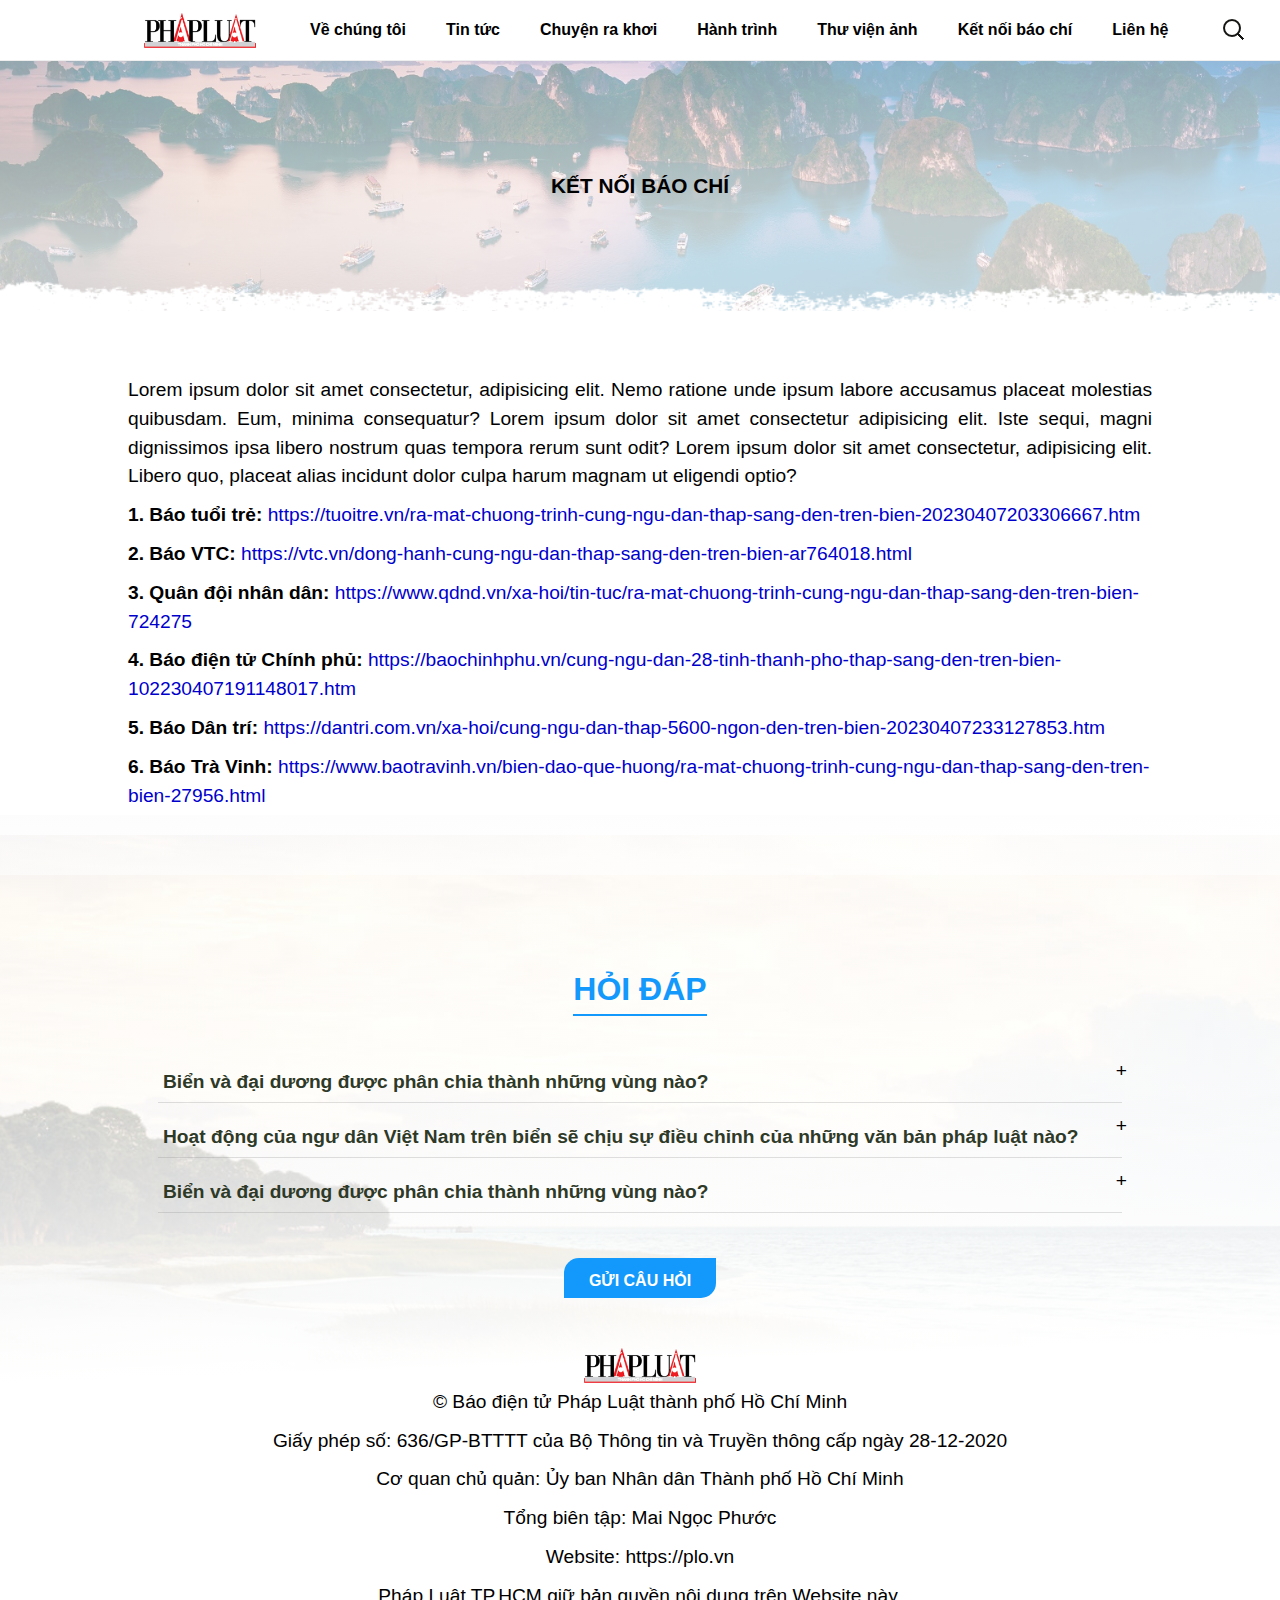
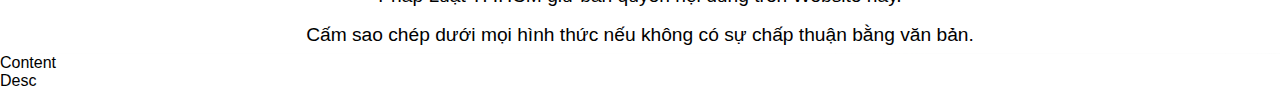
==== ket-noi-bao-chi.html @ 5002655d "add" ====
<!DOCTYPE html>
<html lang="en">
  <head>
    <meta charset="UTF-8" />
    <meta http-equiv="X-UA-Compatible" content="IE=edge" />
    <meta name="viewport" content="width=device-width, initial-scale=1.0" />
    <title>Document</title>
    <link rel="stylesheet" href="css/main.css" />
    <link rel="stylesheet" href="css/style.css" />
    <link rel="stylesheet" href="css/updatecn.css" />
    <link rel="stylesheet" href="css/update.css" />
  </head>
  <body>
    <header>
      <div class="nav">
        <!-- nav-pc -->
        <nav class="navigation nav-pc">
          <div class="wrap-logo">
            <a class="logo" href="index.html" title="Báo Pháp Luật TP. Hồ Chí Minh"> </a>
          </div>
          <ul class="menu">
            <li class="main">
              <a href="gioithieu.html">Về chúng tôi</a>
              <ul>
                <li><a href="gioithieu.html">Về chúng tôi</a></li>
                <li><a href="bantochuc.html">Ban tổ chức</a></li>
                <li><a href="donvidonghanh.html">Đơn vị đồng hành</a></li>
                <li><a href="quatangngudan.html">Quà tặng ngư dân</a></li>
              </ul>
            </li>
            <li class="main"><a href="chuyen-muc.html">Tin tức</a></li>
            <li class="main"><a href="chuyen-muc.html">Chuyện ra khơi</a></li>
            <li class="main"><a href="timeline.html">Hành trình</a></li>
            <li class="main"><a href="thuvienanh.html">Thư viện ảnh</a></li>
            <li class="main"><a href="ket-noi-bao-chi.html">Kết nối báo chí</a></li>
            <li class="main"><a href="lienhe.html">Liên hệ</a></li>
          </ul>
          <div class="buttons">
            <div class="icon search">
              <div class="search-wrapper">
                <form class="search-container">
                  <input class="search" id="search" type="search" name="q" placeholder="Search" />
                </form>
              </div>
            </div>
          </div>
        </nav>
        <div class="menu-mobile">
          <div class="top-header">
            <label for="nav-mobile-input" class="nav-btn">
              <svg xmlns="http://www.w3.org/2000/svg" viewBox="0 0 24 24">
                <g data-name="Layer 2">
                  <g data-name="menu">
                    <rect width="18" height="2" x="3" y="11" rx=".95" ry=".95" />
                    <rect width="18" height="2" x="3" y="16" rx=".95" ry=".95" />
                    <rect width="18" height="2" x="3" y="6" rx=".95" ry=".95" />
                  </g>
                </g>
              </svg>
            </label>
            <a class="logo" href="index.html" title="Báo Pháp Luật TP. Hồ Chí Minh"> </a>
            <div class="icon search">
              <div class="search-wrapper">
                <form class="search-container">
                  <input class="search" id="search" type="search" name="q" placeholder="Search" />
                </form>
              </div>
            </div>
          </div>
          <input type="checkbox" name="" class="nav-input" id="nav-mobile-input" />
          <label for="nav-mobile-input" class="nav-overlay"></label>
          <nav class="nav-mobile">
            <div class="top-logo">
              <a class="logo" href="index.html" title="Báo Pháp Luật TP. Hồ Chí Minh"> </a>
              <label for="nav-mobile-input" class="nav-btn nav-btn-close">
                <svg xmlns="http://www.w3.org/2000/svg" viewBox="0 0 50 50" width="50px" height="50px">
                  <path
                    d="M 7.71875 6.28125 L 6.28125 7.71875 L 23.5625 25 L 6.28125 42.28125 L 7.71875 43.71875 L 25 26.4375 L 42.28125 43.71875 L 43.71875 42.28125 L 26.4375 25 L 43.71875 7.71875 L 42.28125 6.28125 L 25 23.5625 Z"
                  />
                </svg>
              </label>
            </div>
            <div class="border-top"></div>
            <ul class="mobile-menu">
              <li class="mobile-main"><a href="index.html">Trang chủ</a></li>
              <li class="mobile-main">
                <a href="gioithieu.html">Về chúng tôi</a>
                <ul>
                  <li>
                    <a href="gioithieu.html">
                      <svg
                        fill="#000000"
                        version="1.1"
                        id="Capa_1"
                        xmlns="http://www.w3.org/2000/svg"
                        xmlns:xlink="http://www.w3.org/1999/xlink"
                        width="10px"
                        height="800px"
                        viewBox="0 0 44.952 44.952"
                        xml:space="preserve"
                      >
                        <g>
                          <path
                            d="M44.952,22.108c0-1.25-0.478-2.424-1.362-3.308L30.627,5.831c-0.977-0.977-2.561-0.977-3.536,0
  c-0.978,0.977-0.976,2.568,0,3.546l10.574,10.57H2.484C1.102,19.948,0,21.081,0,22.464c0,0.003,0,0.025,0,0.028
  c0,1.382,1.102,2.523,2.484,2.523h35.182L27.094,35.579c-0.978,0.978-0.978,2.564,0,3.541c0.977,0.979,2.561,0.978,3.538-0.001
  l12.958-12.97c0.885-0.882,1.362-2.059,1.362-3.309C44.952,22.717,44.952,22.231,44.952,22.108z"
                          />
                        </g>
                      </svg>
                      Thư ngỏ</a
                    >
                  </li>
                  <li>
                    <a href="bantochuc.html">
                      <svg
                        fill="#000000"
                        version="1.1"
                        id="Capa_1"
                        xmlns="http://www.w3.org/2000/svg"
                        xmlns:xlink="http://www.w3.org/1999/xlink"
                        width="10px"
                        height="800px"
                        viewBox="0 0 44.952 44.952"
                        xml:space="preserve"
                      >
                        <g>
                          <path
                            d="M44.952,22.108c0-1.25-0.478-2.424-1.362-3.308L30.627,5.831c-0.977-0.977-2.561-0.977-3.536,0
  c-0.978,0.977-0.976,2.568,0,3.546l10.574,10.57H2.484C1.102,19.948,0,21.081,0,22.464c0,0.003,0,0.025,0,0.028
  c0,1.382,1.102,2.523,2.484,2.523h35.182L27.094,35.579c-0.978,0.978-0.978,2.564,0,3.541c0.977,0.979,2.561,0.978,3.538-0.001
  l12.958-12.97c0.885-0.882,1.362-2.059,1.362-3.309C44.952,22.717,44.952,22.231,44.952,22.108z"
                          />
                        </g>
                      </svg>
                      Ban tổ chức</a
                    >
                  </li>
                  <li>
                    <a href="donvidonghanh.html">
                      <svg
                        fill="#000000"
                        version="1.1"
                        id="Capa_1"
                        xmlns="http://www.w3.org/2000/svg"
                        xmlns:xlink="http://www.w3.org/1999/xlink"
                        width="10px"
                        height="800px"
                        viewBox="0 0 44.952 44.952"
                        xml:space="preserve"
                      >
                        <g>
                          <path
                            d="M44.952,22.108c0-1.25-0.478-2.424-1.362-3.308L30.627,5.831c-0.977-0.977-2.561-0.977-3.536,0
  c-0.978,0.977-0.976,2.568,0,3.546l10.574,10.57H2.484C1.102,19.948,0,21.081,0,22.464c0,0.003,0,0.025,0,0.028
  c0,1.382,1.102,2.523,2.484,2.523h35.182L27.094,35.579c-0.978,0.978-0.978,2.564,0,3.541c0.977,0.979,2.561,0.978,3.538-0.001
  l12.958-12.97c0.885-0.882,1.362-2.059,1.362-3.309C44.952,22.717,44.952,22.231,44.952,22.108z"
                          />
                        </g>
                      </svg>
                      Đơn vị đồng hành</a
                    >
                  </li>
                </ul>
              </li>
              <li class="mobile-main"><a href="chuyen-muc.html">Tin tức</a></li>
              <li class="mobile-main"><a href="chuyen-muc.html">Chuyện ra khơi</a></li>
              <li class="mobile-main"><a href="timeline.html">Hành trình</a></li>
              <li class="mobile-main"><a href="thuvienanh.html">Thư viện ảnh</a></li>
              <li class="mobile-main"><a href="ket-noi-bao-chi.html">Kết nối báo chí</a></li>
              <li class="mobile-main"><a href="lienhe.html">Liên hệ</a></li>
            </ul>
          </nav>
        </div>
      </div>
    </header>
    <div class="wrap-introduce page-cate">
      <div class="box-tophead">
        <div class="title-cate">
          <h3>Kết nối báo chí</h3>
        </div>
      </div>
    </div>
    <div class="wrap-connectnew">
      <div class="container">
        <div class="box-connect">
          <div class="dest-text">
            <p>
              Lorem ipsum dolor sit amet consectetur, adipisicing elit. Nemo ratione unde ipsum labore accusamus placeat molestias
              quibusdam. Eum, minima consequatur? Lorem ipsum dolor sit amet consectetur adipisicing elit. Iste sequi, magni
              dignissimos ipsa libero nostrum quas tempora rerum sunt odit? Lorem ipsum dolor sit amet consectetur, adipisicing elit.
              Libero quo, placeat alias incidunt dolor culpa harum magnam ut eligendi optio?
            </p>
          </div>
          <div class="box-connectnew">
            <ul>
              <li>
                <p>
                  <strong>1. Báo tuổi trẻ:</strong>
                  <span>
                    <a
                      href="https://tuoitre.vn/ra-mat-chuong-trinh-cung-ngu-dan-thap-sang-den-tren-bien-20230407203306667.htm"
                      target="_blank"
                    >
                      https://tuoitre.vn/ra-mat-chuong-trinh-cung-ngu-dan-thap-sang-den-tren-bien-20230407203306667.htm
                    </a>
                  </span>
                </p>
              </li>
              <li>
                <p>
                  <strong>2. Báo VTC:</strong>
                  <span
                    ><a href="https://vtc.vn/dong-hanh-cung-ngu-dan-thap-sang-den-tren-bien-ar764018.html" target="_blank"
                      >https://vtc.vn/dong-hanh-cung-ngu-dan-thap-sang-den-tren-bien-ar764018.html</a
                    ></span
                  >
                </p>
              </li>
              <li>
                <p>
                  <strong>3. Quân đội nhân dân:</strong>
                  <span
                    ><a
                      href="https://www.qdnd.vn/xa-hoi/tin-tuc/ra-mat-chuong-trinh-cung-ngu-dan-thap-sang-den-tren-bien-724275"
                      target="_blank"
                      >https://www.qdnd.vn/xa-hoi/tin-tuc/ra-mat-chuong-trinh-cung-ngu-dan-thap-sang-den-tren-bien-724275</a
                    ></span
                  >
                </p>
              </li>
              <li>
                <p>
                  <strong>4. Báo điện tử Chính phủ:</strong>
                  <span>
                    <a href="https://baochinhphu.vn/cung-ngu-dan-28-tinh-thanh-pho-thap-sang-den-tren-bien-102230407191148017.htm"
                      >https://baochinhphu.vn/cung-ngu-dan-28-tinh-thanh-pho-thap-sang-den-tren-bien-102230407191148017.htm</a
                    >
                  </span>
                </p>
              </li>
              <li>
                <p>
                  <strong>5. Báo Dân trí:</strong>
                  <span>
                    <a href="https://dantri.com.vn/xa-hoi/cung-ngu-dan-thap-5600-ngon-den-tren-bien-20230407233127853.htm"
                      >https://dantri.com.vn/xa-hoi/cung-ngu-dan-thap-5600-ngon-den-tren-bien-20230407233127853.htm</a
                    >
                  </span>
                </p>
              </li>
              <li>
                <p>
                  <strong>6. Báo Trà Vinh:</strong>
                  <span
                    ><a
                      href="https://www.baotravinh.vn/bien-dao-que-huong/ra-mat-chuong-trinh-cung-ngu-dan-thap-sang-den-tren-bien-27956.html"
                      target="_blank"
                      >https://www.baotravinh.vn/bien-dao-que-huong/ra-mat-chuong-trinh-cung-ngu-dan-thap-sang-den-tren-bien-27956.html</a
                    ></span
                  >
                </p>
              </li>
              <li></li>
            </ul>
          </div>
        </div>
      </div>
    </div>
    <!-- Ques-->
    <div class="footer">
      <div class="wrap-ques">
        <div class="ques-content">
          <div class="accordion">
            <div class="title-cate">
              <h4><a href="#">Hỏi đáp</a></h4>
            </div>
            <div class="content-container">
              <div class="question">
                <p><strong>Biển và đại dương được phân chia thành những vùng nào?</strong></p>
              </div>
              <div class="answer">
                <p>
                  <i>
                    Theo Công ước của Liên Hợp Quốc về luật biển 1982, tính từ trong bờ biển ra bên ngoài, biển và đại dương được chia
                    thành ba khu vực có chế độ pháp lý khác nhau.
                  </i>
                </p>
                <p>
                  <i
                    >Nhằm góp phần thực hiện mục tiêu gỡ cảnh báo “Thẻ vàng” đối với thủy sản trong năm 2023 theo Quyết định 81 ngày
                    13-2 của Thủ tướng Chính phủ, báo Pháp Luật TP.HCM đã biên soạn và cho ra mắt cuốn sách “Những điều cần biết về
                    đánh bắt hải sản”.
                  </i>
                </p>
                <p>
                  <i
                    >Đây cũng là cuốn cẩm nang nằm trong khuôn khổ chương trình “Cùng ngư dân thắp sáng đèn trên biển” do báo Pháp Luật
                    TP.HCM tổ chức từ năm 2023, diễn ra tại nhiều tỉnh, thành phố có biển của Việt Nam. Cuốn cẩm nang này kỳ vọng sẽ
                    cung cấp cho quý bà con ngư dân cũng như quý bạn đọc những thông tin cơ bản, hữu ích liên quan trực tiếp đến hoạt
                    động đánh bắt thủy hải sản, những vấn đề ngư dân thường gặp trên biển và toàn bộ khuyến nghị để ngư dân có thể “bám
                    biển bình an”, với nhận thức ra khơi vừa vì sinh kế, phát triển kinh tế, vừa vì tình yêu với biển đảo quê hương.</i
                  >
                </p>
              </div>
            </div>
            <div class="content-container">
              <div class="question">
                <p><strong>Hoạt động của ngư dân Việt Nam trên biển sẽ chịu sự điều chỉnh của những văn bản pháp luật nào?</strong></p>
              </div>
              <div class="answer">
                <p>
                  <i
                    >Ngư dân khi hoạt động trên biển chịu sự điều chỉnh của luật quốc gia mà ngư dân mang quốc tịch; luật quốc tế nếu
                    hoạt động trên các vùng biển quốc tế và luật quốc gia sở tại nơi tàu thuyền của ngư dân đang hiện diện.</i
                  >
                </p>
                <p>
                  <i
                    >Cụ thể, nếu hoạt động trong các vùng biển thuộc chủ quyền (nội thuỷ và lãnh hải), quyền chủ quyền và quyền tài
                    phán của việt Nam (Vùng tiếp giáp lãnh hải, vùng đặc quyền kinh tế và thềm lục địa), thì ngư dân phải tuân thủ và
                    chịu sự điều chỉnh của pháp luật Việt Nam, đặc biệt là Luật Biên giới Quốc gia năm 2003; Luật Biển Việt Nam năm
                    2012; Luật Thuỷ sản năm 2017; ...</i
                  >
                </p>
                <p>
                  <i
                    >Nếu tàu thuyền của ngư dân Việt Nam hoạt động trên các vùng biển quốc tế thì phải tuân thủ và chịu sự điều chỉnh
                    của luật quốc tế, đặc biệt là Công ước của Liên Hợp Quốc về luật biển 1982 (sau đây gọi là Công ước 1982) được coi
                    là “Hiến pháp của cộng đồng quốc tế về biển”. Việt Nam đã phê chuẩn và trở thành thành viên của Công ước 1982 từ
                    ngày 23-6-1994.</i
                  >
                </p>
                <p>
                  <i
                    >Bên cạnh đó, khi hoạt động trên biển, ngư dân còn phải tuân thủ và chịu sự điều chỉnh của các điều ước ước quốc tế
                    mà Việt Nam đã ký kết với các quốc gia trong khu vực.</i
                  >
                </p>
                <p>
                  <i
                    >Đáng chú ý, khi hoạt động trên các vùng biển là nội thuỷ, lãnh hải, tiếp giáp lãnh hải và vùng đặc quyền kinh tế
                    của các quốc gia khác thì ngư dân Việt Nam phải tuyệt đối tuân thủ và chịu sự điều chỉnh của pháp luật của quốc gia
                    sở tại. Đặc biệt, ngư dân không được khai thác, đánh bắt thuỷ sản bất hợp pháp trên các vùng biển của quốc gia
                    khác.
                  </i>
                </p>
              </div>
            </div>
            <div class="content-container">
              <div class="question">
                <p>
                  <strong> Biển và đại dương được phân chia thành những vùng nào? </strong>
                </p>
              </div>
              <div class="answer">
                <p>
                  <i
                    >Theo Công ước 1982, tính từ trong bờ biển ra bên ngoài, biển và đại dương được chia thành ba khu vực có chế độ
                    pháp lý khác nhau.</i
                  >
                </p>

                <p>
                  <i
                    >Thứ nhất, các vùng biển thuộc chủ quyền quốc gia (là lãnh thổ trên biển của quốc gia) gồm nội thuỷ và lãnh hải.
                  </i>
                </p>
                <p>
                  <i
                    >Chủ quyền của quốc gia ven biển đối với nội thuỷ là hoàn toàn và tuyệt đối. Theo đó, ở nội thuỷ, quốc gia ven biển
                    có quyền tối cao trong việc chiếm hữu, sử dụng, quản lý, khai thác, bảo vệ tài nguyên thiên nhiên và định đoạt tất
                    cả các vấn đề pháp lý liên quan đến nội thuỷ của mình mà không có bất kỳ quốc gia nào, chủ thể nào có quyền chi
                    phối hoặc can thiệp. Mọi loại tàu thuyền của nước ngoài vào, ra và hoạt động trong nội thuỷ của quốc gia ven biển
                    phải xin phép trước (tàu thuyền nước ngoài muốn vào nội thuỷ của Việt Nam phải xin phép và khi hoạt động phải tuân
                    thủ tuyệt đối pháp luật của Việt Nam).</i
                  >
                </p>
                <p>
                  <i
                    >Trong khi đó, chủ quyền quốc qua ven biển đối với lãnh hải không tuyệt đối như nội thuỷ. Bởi vì, trong lãnh hải
                    của mình, quốc gia ven biển phải dành “quyền đi qua không gây hại” cho tàu thuyền của tất cả các quốc gia có biển
                    hay không có biển. Hay nói cách khác, tàu thuyền nước ngoài được quyền “đi qua không gây hại” trong lãnh hải của
                    quốc gia ven biển.
                  </i>
                </p>
                <p>
                  <i
                    >Thứ hai là các vùng biển thuộc quyền chủ quyền và quyền tài phán của quốc gia gồm: Vùng tiếp giáp lãnh hải, vùng
                    đặc quyền kinh tế và thềm lục địa.
                  </i>
                </p>
                <p>
                  <i
                    >Ở vùng tiếp giáp lãnh hải, quốc gia ven biển có quyền thi hành sự kiểm soát cần thiết, nhằm ngăn ngừa những vi
                    phạm đối với các luật và quy định hải quan, thuế quan, y tế hay nhập cư trong lãnh thổ hay trong lãnh hải của mình
                    và trừng trị những vi phạm đối với các luật và quy định nói trên xảy ra trên lãnh thổ hay trong lãnh hải của
                    mình.</i
                  >
                </p>
                <p>
                  <i
                    >Ở vùng đặc quyền kinh tế, quốc gia ven biển có các quyền thuộc chủ quyền về mặt kinh tế: Thăm dò khai thác, bảo
                    tồn và quản lý các tài nguyên thiên nhiên, sinh vật hoặc không sinh vật, của vùng nước bên trên đáy biển, của đáy
                    biển và lòng đất dưới đáy biển…. Đồng thời, quốc gia ven biển có quyền tài phán về việc lắp đặt và sử dụng các đảo
                    nhân tạo, các thiết bị và công trình; nghiên cứu khoa học về biển, bảo vệ và gìn giữ môi trường biển.</i
                  >
                </p>
                <p>
                  <i
                    >Ở thềm lục địa của mình, quốc gia ven biển có các quyền thuộc chủ quyền về mặt thăm dò và khai thác tài nguyên
                    thiên nhiên của mình. Các quyền này có tính chất đặc quyền, tức là nếu quốc gia ven biển không thăm dò, không khai
                    thác tài nguyên thiên nhiên của thềm lục địa thì cũng không ai có quyền tiến hành các hoạt động như vậy, nếu không
                    có sự thỏa thuận rõ ràng với quốc gia ven biển…</i
                  >
                </p>
                <p><i>Thứ ba là các vùng biển chung của cộng đồng quốc tế gồm: Biển quốc tế (biển cả) và đáy đại dương. </i></p>
                <p>
                  <i
                    >Tóm lại, tính từ bờ biển, nội thủy là vùng nước nằm trong đường cơ sở, quốc gia ven biển có chủ quyền hoàn toàn và
                    tuyệt đối. Lãnh hải là vùng biển nằm ngoài đường cơ sở, có chiều rộng không quá 12 hải lý, quốc gia ven biển có chủ
                    quyền hoàn toàn, nhưng không tuyệt đối (vì tàu thuyền nước khác có quyền qua lại không gây hại). Hết lãnh hải là
                    hết chủ quyền lãnh thổ của quốc gia trên biển. Bên ngoài lãnh hải, tiếp liền với lãnh hải là vùng tiếp giáp lãnh
                    hải, vùng đặc quyền kinh tế và thềm lục địa, đây là những vùng biển thuộc quyền chủ quyền và quyền tài phán của
                    quốc gia. Bên ngoài vùng đặc quyền kinh tế là vùng biển quốc tế và đáy đại dương. Ở vùng biển quốc tế và đáy đại
                    dương, các quốc gia có biển hay không có biển đều được hưởng các quyền tự do biển cả với điều kiện thực thi phù hợp
                    với quy định của Công ước 1982.
                  </i>
                </p>
                <p>(*) Nguồn: PGS.TS NGÔ HỮU PHƯỚC, Phó Trưởng khoa Luật Kinh tế, Trường ĐH Kinh tế - Luật, ĐH Quốc gia TP.HCM</p>
              </div>
            </div>
          </div>

          <div class="btn-submit">
            <a href="hoidap.html">Gửi câu hỏi</a>
          </div>
        </div>
      </div>
      <div class="wrap-footer">
        <div class="box-logo">
          <div class="logo"></div>
          <div class="copy-right">
            <p>© Báo điện tử Pháp Luật thành phố Hồ Chí Minh</p>
            <p>Giấy phép số: 636/GP-BTTTT của Bộ Thông tin và Truyền thông cấp ngày 28-12-2020</p>
            <p>Cơ quan chủ quản: Ủy ban Nhân dân Thành phố Hồ Chí Minh</p>
            <p>Tổng biên tập: Mai Ngọc Phước</p>
            <p>Website: https://plo.vn</p>
            <p>Pháp Luật TP.HCM giữ bản quyền nội dung trên Website này.</p>
            <p>Cấm sao chép dưới mọi hình thức nếu không có sự chấp thuận bằng văn bản.</p>
          </div>
        </div>
      </div>
    </div>
    <button onclick="topFunction()" id="backtop" title="Go to top">
      <svg width="800px" height="800px" viewBox="0 0 1024 1024" xmlns="http://www.w3.org/2000/svg">
        <path
          fill="#fff"
          d="M572.235 205.282v600.365a30.118 30.118 0 1 1-60.235 0V205.282L292.382 438.633a28.913 28.913 0 0 1-42.646 0 33.43 33.43 0 0 1 0-45.236l271.058-288.045a28.913 28.913 0 0 1 42.647 0L834.5 393.397a33.43 33.43 0 0 1 0 45.176 28.913 28.913 0 0 1-42.647 0l-219.618-233.23z"
        />
      </svg>
    </button>
    <div id="tooltip" role="tooltip">
      <div class="tooltip-content">Content</div>
      <div class="tooltip-desc">Desc</div>
      <div id="tooltip-arrow" data-popper-arrow></div>
    </div>
    <script>
      /*------backtotop-------------*/
      let mybutton = document.getElementById('backtop')

      window.onscroll = function () {
        scrollFunction()
      }

      function scrollFunction() {
        if (document.body.scrollTop > 500 || document.documentElement.scrollTop > 500) {
          mybutton.style.display = 'block'
        } else {
          mybutton.style.display = 'none'
        }
      }

      function topFunction() {
        document.body.scrollTop = 0
        document.documentElement.scrollTop = 0
      }
    </script>
    <script>
      const accordion = document.querySelectorAll('.content-container')

      for (i = 0; i < accordion.length; i++) {
        accordion[i].addEventListener('click', function () {
          this.classList.toggle('active')
        })
      }
    </script>
  </body>
</html>
---- css/main.css ----
@import url('https://fonts.googleapis.com/css2?family=Alexandria:wght@200;300;400;500;600;700&family=Arimo:ital,wght@0,700;1,600&family=Babylonica&family=Big+Shoulders+Inline+Text:wght@100;300;700;800;900&family=Bungee&family=Comfortaa:wght@700&family=Dancing+Script:wght@700&family=DynaPuff:wght@600;700&family=Exo+2:wght@500;600;700&family=Frank+Ruhl+Libre:wght@600;700;900&family=Gloria+Hallelujah&family=Gluten:wght@600;700;800&family=Goldman:wght@400;700&family=Great+Vibes&family=Gwendolyn:wght@700&family=IBM+Plex+Sans:ital,wght@0,500;0,600;1,500&family=Indie+Flower&family=Lavishly+Yours&family=Lobster&family=Montserrat:wght@500;600;700;900&family=Mulish:ital@1&family=Open+Sans:wght@500;600;700&family=Orbitron&family=Pacifico&family=Paytone+One&family=Poppins:wght@400;500;600;700;800;900&family=Roboto:wght@400;500;700&family=Telex&family=Tourney:wght@600;700;800&display=swap');

* {
  margin: 0;
  padding: 0;
  box-sizing: border-box;
  font-family: 'Roboto Condensed', sans-serif;

  /* font-family: 'Exo 2', sans-serif; */
}

:root {
  --blue: #1399fc;
  --bg-btn: #e74c3c;
}

/*-----------------------*/
body {
  font-family: 'Roboto', sans-serif;
}

h1 {
  font-size: 2rem;
  padding: 5px 0;
  line-height: 1.5;
}

h2 {
  font-size: 1.3rem;
  line-height: 1.5;
}

h3 {
  font-size: 1.3rem;
  padding: 5px 0;
  line-height: 1.5;
}

h4 {
  font-size: 2rem;
  padding: 5px 0;
  line-height: 1.5;
}

h5 {
  font-size: 1.3rem;
  padding: 5px 0;
  line-height: 1.5;
}

p {
  font-size: 1.2rem;
  padding: 5px 0;
  line-height: 1.5;
}

a {
  text-decoration: none;
  color: black;
  line-height: 1.5;
}

button {
  padding: 0;
  background-color: transparent;
  cursor: pointer;
  border: none;
  border-radius: 0;
  outline: 0;
}

.h-24 {
  height: 24px;
}

.box-topic .h-24 {
  height: 111px;
  fill: var(--blue);
}

.icon-svg {
  width: 50%;
  height: 24px;
  fill: var(--blue);
}

.wrap-organizing .h-24,
.wrap-companion .h-24,
.wrap-body .h-24 {
  height: 50px;
  fill: var(--blue);
}

.icon {
  cursor: pointer;
}

header {
  border-bottom: 1px solid #eee;
}

header .navigation {
  max-width: 1000px;
  margin: auto;
  display: flex;
  align-items: center;
  column-gap: 30px;
}

.navigation .wrap-logo .logo {
  width: 120px;
  height: 35px;
  display: block;
  background: url(../img/logo.png) center center/112px no-repeat;
  object-fit: cover;
}

.navigation .buttons {
  display: flex;
  column-gap: 10px;
  align-items: center;
}

.navigation .menu {
  margin-left: auto;
  display: flex;
  justify-content: center;
}

ul {
  padding-left: 0;
  list-style: none;
  margin: 0;
}

.navigation .menu .main > a {
  font-weight: 700;
  font-size: 1rem;
  line-height: 1.5;
  height: 40px;
  padding: 0 10px;
  display: flex;
  align-items: center;
  white-space: nowrap;
}

header nav ul > li {
  list-style: none;
  float: left;
  position: relative;
}

header nav ul > li:hover > a {
  color: #1d1d1d;
  box-shadow: rgba(12, 12, 12, 0.2) 0px 7px 29px 0px;
}

header nav ul ul {
  position: absolute;
  top: 100%;
  left: 0;
  width: 15em;
  color: #1d1d1d;
  background: rgba(249, 247, 247, 0.801);
  box-shadow: rgba(0, 150, 187, 0.533) 0px 7px 29px 0px;
  z-index: 999;
  display: none;
  border-radius: 2px;
}

header nav ul > li:hover ul {
  display: block;
}

header nav ul ul li {
  width: 100%;
  background: none !important;
}

header nav ul ul li a {
  background: none !important;
  border: none !important;
  font-size: 0.75em;
  color: #1d1d1d;
  background: none;
  padding: 1em 1.5em;
  display: block;
  text-decoration: none;
  font-weight: bold;
  text-transform: uppercase;
  transition: all 0.2s ease-in-out;
}

header nav ul ul li a:hover {
  background: #ffffffb5 !important;
}

/*----------search----------*/
.search-wrapper {
  max-width: 30px;
  margin-left: auto;
  margin-right: 100px;
  direction: rtl;
  /* this is important for the trick */
}

.search-container {
  position: relative;
  display: inline-block;
  /* This one is also important to allow the  element to overflow */
  height: 50px;
}

.search {
  padding: 0;
  width: 5px;
  height: 100%;
  transition-duration: 0.4s;
  direction: ltr;
  background-image: url(../img/search-icon.png);
  background-position: 5px center;
  background-repeat: no-repeat;
  background-size: 24px 24px;
  border: none;
  cursor: pointer;
  height: 40px;
  padding: 0 0 0 34px;
  position: relative;
}

.search:focus {
  width: 250px;
  color: #fff;
  padding: 0 10px 0 50px;
  background-color: #000000;
  border: 2px solid #c3c0ab;
  cursor: text;
  outline: 0;
  border-radius: 15px;
}

/*-------Mobile nav-----------*/
.nav-btn {
  width: 28px;
  height: 28px;
  color: #fff;
}

.nav-overlay {
  /* position: fixed; */
  top: 0;
  right: 0;
  bottom: 0;
  left: 0;
  background-color: rgba(0, 0, 0, 0.3);
  display: none;
  animation: fadeIn linear 0.3s;
}

.nav-mobile {
  position: fixed;
  top: 0;
  bottom: 0;
  width: 320px;
  max-width: 100%;
  background-color: #fff;
  z-index: 999;
  transform: translateX(-100%);
  transition: transform linear 0.2s;
  align-items: flex-start !important;
}

.mobile-menu {
  display: flex;
  flex-direction: column;
  align-items: flex-start;
  margin-top: 24px;
  padding: 0px 15px;
}

.mobile-main {
  text-decoration: none;
  color: #000000;
  display: block;
  padding: 8px 0px;
  font-size: 1.3rem;
}

.nav-btn-close {
  font-size: 1.2rem;
  color: #666;
  position: absolute;
  top: 0.4rem;
  right: 1rem;
}

.nav-btn-close svg {
  width: 28px;
  height: 28px;
}

.nav-input {
  display: none;
}

.nav-input:checked ~ .nav-overlay {
  display: block;
}

.nav-input:checked ~ .nav-mobile {
  transform: translateX(0);
}

@keyframes fadeIn {
  from {
    opacity: 0;
  }

  to {
    opacity: 1;
  }
}

.menu-mobile {
  display: none;
}

.menu-mobile .logo {
  width: 120px;
  height: 35px;
  display: block;
  background: url(../img/logo.png) center center/112px no-repeat;
  object-fit: cover;
}

.nav-mobile .top-logo {
  display: flex;
  flex-direction: column;
  justify-content: space-between;
  border-bottom: 1px solid #f2f2f2;
  padding: 5px 0px;
}

.menu-mobile .top-header {
  display: flex;
  justify-content: space-between;
  align-items: center;
  padding: 5px;
}

/* .nav-mobile ul ul {
  display: contents;
} */
.nav-mobile ul ul svg {
  width: 12px;
  height: 12px;
}

.nav-mobile ul ul li a {
  display: flex;
  align-items: center;
  column-gap: 10px;
  text-transform: capitalize;
  font-weight: normal;
}

/*--------backtop---------*/
#backtop {
  position: fixed;
  bottom: 20px;
  right: 30px;
  z-index: 99;
  display: none;
  border: none;
  outline: none;
  background-color: var(--blue);
  color: white;
  cursor: pointer;
  padding: 5px;
  border-radius: 4px;
}

#backtop:hover {
  background-color: #0096bb;
}

#backtop svg {
  width: 30px;
  height: 30px;
}

.mobile-toggle {
  height: 50px;
  width: 50px;
  cursor: pointer;
}

/*--------------border----------*/
.border-bottom {
  background: url(../img/boder-bottom.png);
  content: '';
  position: absolute;
  background-repeat: no-repeat;
  background-size: cover;
  height: 33px;
  width: 100%;
  z-index: 1;
  bottom: -42px;
}

.border-top {
  background: url(../img/boder-top.png);
  content: '';
  position: absolute;
  background-repeat: no-repeat;
  background-size: cover;
  height: 33px;
  width: 100%;
  z-index: 1;
}

.border-slider {
  background: url(../img/boder-bottom.png);
  content: '';
  position: absolute;
  background-repeat: no-repeat;
  background-size: cover;
  height: 60px;
  width: 100%;
  z-index: 1;
  margin-top: -60px;
}

.border-bottom-cate {
  background: url(../img/boder-bottom.png);
  content: '';
  position: absolute;
  background-repeat: no-repeat;
  background-size: cover;
  height: 33px;
  width: 100%;
  z-index: 1;
  top: 21%;
}

.border-bottom-page {
  background: url(../img/boder-bottom.png);
  content: '';
  position: absolute;
  background-repeat: no-repeat;
  background-size: cover;
  height: 33px;
  width: 100%;
  z-index: 1;
  top: 23%;
}

.border-bottom-detail {
  background: url(../img/boder-bottom.png);
  content: '';
  position: absolute;
  background-repeat: no-repeat;
  background-size: cover;
  height: 33px;
  width: 100%;
  z-index: 1;
  top: 23%;
}

/*-----main-------------*/
.page-home {
  display: flex;
  flex-direction: column;
  row-gap: 20px;
}

.panel-show {
  background-color: #0a1c3c;
  height: 100vh;
  width: 100%;
  color: #fff;
  overflow: hidden;
}

.panel-show::after {
  background: url(../img/boder-bottom.png);
  content: '';
  width: 100%;
  height: 40px;
  left: 0;
  position: relative;
  display: block;
  top: -38px;
}

.panel-show .wrap-bg {
  padding: 20px 0;
  height: 100%;
  display: flex;
  flex-wrap: wrap;
  position: relative;
}

.panel-show .wrap-bg .bg-video::after {
  content: '';
  width: 100%;
  height: 100vh;
  top: 0;
  position: absolute;
  background-color: #1399fc8c;
  opacity: 1;
}

.panel-show .wrap-bg .bg-video video {
  position: absolute;
  right: 0;
  top: 0;
  width: 100%;
  height: 100vh;
  object-fit: cover;
}

.panel-show .wrap-bg .bg-video video::after {
  content: '';
  width: 100%;
  height: 100vh;
  top: 0;
  position: absolute;
  background-color: rgba(10, 28, 60, 0.4);
  opacity: 0;
}

.panel-show .wrap-bg .text-content {
  max-width: 1020px;
  position: absolute;
  top: 30%;
  left: 50%;
  -webkit-transform: translate(-50%, -50%);
  transform: translate(-50%, -50%);
  width: 100%;
  padding: 20px;
  text-align: center;
  opacity: 1;
  display: flex;
  flex-direction: column;
  align-items: center;
  justify-content: center;
}

.panel-show .wrap-bg .text-content .title-cate {
  font-family: 'Pacifico', sans-serif;
  text-transform: inherit;
  font-size: 3rem;
  text-align: center;
  text-shadow: 0 -3px 0 rgba(5, 69, 179, 0.69), 0 6px 8px rgba(0, 0, 0, 0.4), 0 9px 10px rgba(0, 0, 0, 0.15),
    0 30px 10px rgba(0, 0, 0, 0.18), 0 15px 10px rgba(0, 0, 0, 0.21);
}

.panel-show .wrap-bg .text-content .content-title {
  position: relative;
  width: 100%;
  padding-top: 20px;
}

.panel-show .wrap-bg .text-content .content-title h1 {
  position: absolute;
  font-size: 5rem;
  font-family: 'Pacifico', sans-serif;
  text-transform: capitalize;
}

.panel-show .wrap-bg .text-content .content-title h1:nth-child(1) {
  color: transparent;
  -webkit-text-stroke: 2px white;
  text-shadow: 0 -3px 0 #1399fccf, 0 6px 8px rgba(0, 0, 0, 0.4), 0 9px 10px rgba(0, 0, 0, 0.15), 0 30px 10px rgba(0, 0, 0, 0.18),
    0 15px 10px rgba(0, 0, 0, 0.21);
}

.panel-show .wrap-bg .text-content .content-title h1:nth-child(2) {
  color: #1399fc8c;
  animation: animate 5s ease-in-out infinite;
}

@keyframes animate {
  0%,
  100% {
    clip-path: polygon(0% 45%, 15% 44%, 32% 50%, 54% 60%, 70% 61%, 84% 59%, 100% 52%, 100% 100%, 0% 100%);
  }

  50% {
    clip-path: polygon(0 60%, 16% 65%, 34% 66%, 51% 62%, 67% 50%, 84% 45%, 100% 40%, 100% 100%, 0% 100%);
  }
}

.panel-show .wrap-bg .text-content .title-text em {
  font-size: 16px;
  line-height: 1.5;
  text-align: center;
}

.panel-show .wrap-bg .text-content .icon-top {
  width: 200px;
  height: auto;
}

.panel-show .wrap-bg .text-content .icon-top img {
  width: 100%;
  border-radius: 50%;
  box-shadow: rgba(0, 0, 0, 0.15) 0px 15px 25px, rgba(0, 0, 0, 0.05) 0px 5px 10px;
}

.panel-show .wrap-bg .text-content .btn-center {
  cursor: pointer;
  border: 1px solid #00beb8;
  background-color: transparent;
  display: inline-block;
  object-fit: contain;
  padding: 12px 20px;
  line-height: 1;
  text-transform: uppercase;
  text-align: center;
}

.panel-show .wrap-bg .text-content .btn-center a {
  color: #00beb8;
}

.panel-show .wrap-bg .text-content .btn-center:hover {
  background: var(--blue);
}

.panel-show .wrap-bg .text-content .btn-center:hover a {
  color: #ffff;
}

/*-------------------*/
.page-home .box-topic {
  display: flex;
  flex-direction: column;
  justify-content: center;

  margin: 0 auto;
  padding: 50px 0px;
  row-gap: 50px;
}

.page-home .box-topic .title-cate {
  position: relative;
  width: 100%;
  /* border-top: 2px solid var(--blue); */
}

.page-home .box-topic .title-cate h4 {
  font-weight: 700;
  max-width: 90%;
  position: absolute;
  top: -40px;
  left: 50%;
  transform: translate(-50%, 0px);
  text-align: center;
  white-space: nowrap;
  text-transform: uppercase;
  margin: 0px auto;
  padding: 0px 50px;
  background: rgb(255, 255, 255);
}

.title-cate h4 a {
  /* --c: var(--blue);
  --s: 0.1em; */
  /* background: conic-gradient(from 135deg at top, var(--c) 90deg, #0000 0) left 0 bottom var(--s) / calc(2 * var(--s)) var(--s) repeat-x,
    conic-gradient(from -45deg at bottom, var(--c) 90deg, #0000 0) left var(--s) bottom 0 / calc(2 * var(--s)) var(--s) repeat-x; */
  border-bottom: 2px solid var(--blue);
  padding-bottom: calc(2.1 * 0.1em);
  color: var(--blue);
}

.page-home .box-intro {
  display: flex;
  align-items: center;
  justify-content: space-between;
  row-gap: 20px;
  column-gap: 60px;
}

.page-home .box-intro .box-let,
.page-home .box-intro .box-btc,
.page-home .box-intro .box-compani {
  display: flex;
  align-items: center;
  justify-content: center;
  column-gap: 10px;
}

/* .page-home .box-intro svg {
  fill: #0096bb;
}
.page-home .box-intro a {
  color: #0096bb;
} */
.page-home .box-intro h4 {
  text-align: center;
}

.page-home .box-intro .icon {
  /* border: 2px solid var(--blue); */
  width: 300px;
  height: 180px;
  border-radius: 10px 40px 10px;
  text-align: center;
  line-height: 100px;
  vertical-align: middle;
  /* padding: 35px; */
  box-shadow: rgba(0, 0, 124, 0.05) 0px 1px 0px, rgba(12, 12, 181, 0.1) 0px 0px 8px;
}

/* .page-home .box-intro .icon:hover {
  background: var(--blue);
} */
.page-home .box-intro .icon:hover svg {
  fill: #fff;
}

.page-home .box-intro .title a {
  text-transform: uppercase;
}

.page-home .box-intro .icon img:hover {
  -webkit-transform: scale(1.1);
  -ms-transform: scale(1.1);
  transform: scale(1.1);
  transition: 1s ease;
  box-shadow: rgba(12, 12, 181, 0.1) 0px 0px 0px 2px, rgba(12, 12, 181, 0.1) 0px 4px 6px -1px,
    rgba(255, 255, 255, 0.08) 0px 1px 0px inset;
}

.page-home .box-intro img {
  width: 100%;
  height: 100%;
  object-fit: cover;
  background-repeat: no-repeat;
  background-position: center center;
  border-radius: 10px 40px 10px;
}

.page-home .box-intro .box-letter,
.page-home .box-intro .box-member,
.page-home .box-intro .box-companion {
  display: flex;
  flex-direction: column;
  align-items: center;
  justify-content: center;
  row-gap: 20px;
}

/*--------------*/
.wrap-slider {
  width: 100%;
  margin: auto;
}

.wrap-slider .title-cate {
  text-align: center;
  text-transform: uppercase;
  font-size: 2rem;
  padding: 20px 0px;
}

.wrap-slider .thumb {
  flex: 1;
}

.wrap-slider .text-des {
  flex: 1;
  display: flex;
  flex-direction: column;
  align-items: center;
  justify-content: space-between;
  row-gap: 20px;
  padding: 0px 20px;
}

.wrap-slider .thumb img {
  width: 100%;
  height: 80vh;
  object-fit: cover;
}

.wrap-slider .text-des span {
  background-color: rgba(255, 255, 255, 0.75);
  color: #3f3f3f;
  border-radius: 10px;
  font-size: 1.2rem;
  line-height: 1.5;
  font-weight: 600;
  margin: 0.75rem 0;
  padding: 3px 15px;
  text-align: center;
  text-transform: none;
}

.wrap-slider .text-des h3 {
  font-size: 3rem;
  color: #000000;
}

.wrap-slider .text-des .sapo {
  font-size: 1.3rem;
  color: #030303;
  padding: 10px 0px;
}

.wrap-slider .text-des .btn-more {
  background-color: var(--bg-btn);
  -webkit-border-radius: 10px;
  border-radius: 10px;
  border: none;
  color: #ffffff;
  cursor: pointer;
  display: inline-block;
  font-family: Arial;
  font-size: 20px;
  padding: 15px 12px;
  text-align: center;
  text-decoration: none;
  -webkit-animation: glowing 1500ms infinite;
  -moz-animation: glowing 1500ms infinite;
  -o-animation: glowing 1500ms infinite;
  animation: glowing 1500ms infinite;
}

.wrap-slider .text-des .btn-more a {
  color: #fff;
  font-weight: 700;
}

@keyframes glowing {
  0% {
    background-color: var(--bg-btn);
    box-shadow: 0 0 3px var(--bg-btn);
  }

  50% {
    background-color: var(--bg-btn);
    box-shadow: 0 0 40px var(--bg-btn);
  }

  100% {
    background-color: var(--bg-btn);
    box-shadow: 0 0 3px var(--bg-btn);
  }
}

.wrap-slider .text-des .btn-more:hover {
  border-radius: 15px 0 15px 0;
  background: #efbb1b;
}

.wrap-slider .text-des .btn-more:hover a {
  color: #fff;
}

.wrap-slider .custom-arrows {
  /* position: absolute; */
  left: 10%;
  top: 50%;
}

.wrap-slider .custom-arrows .arrow.prev,
.wrap-slider .custom-arrows .arrow.next {
  background: rgba(255, 255, 255, 0.7);
  border-radius: 50%;
  height: 80px;
  width: 80px;
  top: 50%;
  position: absolute;
}

.wrap-slider svg {
  fill: #ff0000 !important;
}

.splide__arrow svg {
  width: 2rem !important;
  height: 2rem !important;
}

.splide__arrow--next,
.splide__arrow--prev {
  background: rgba(255, 255, 255, 0.7) !important;
  border-radius: 50% !important;
  height: 80px !important;
  width: 80px !important;
  top: 50% !important;
  position: absolute;
}

/*-------------*/
.btn-down .arrows {
  width: 60px;
  height: 72px;
  position: absolute;
  left: 50%;
  margin-left: -30px;
  bottom: 70px;
}

.btn-down .arrows path {
  stroke: #feffff;
  fill: transparent;
  stroke-width: 4px;
  animation: arrow 2s infinite;
  -webkit-animation: arrow 2s infinite;
}

@keyframes arrow {
  0% {
    opacity: 0;
  }

  40% {
    opacity: 1;
  }

  80% {
    opacity: 0;
  }

  100% {
    opacity: 0;
  }
}

@-webkit-keyframes arrow

/*Safari and Chrome*/ {
  0% {
    opacity: 0;
  }

  40% {
    opacity: 1;
  }

  80% {
    opacity: 0;
  }

  100% {
    opacity: 0;
  }
}

.arrows path.a1 {
  animation-delay: -1s;
  -webkit-animation-delay: -1s;
  /* Safari 和 Chrome */
}

.arrows path.a2 {
  animation-delay: -0.5s;
  -webkit-animation-delay: -0.5s;
  /* Safari 和 Chrome */
}

.arrows path.a3 {
  animation-delay: 0s;
  -webkit-animation-delay: 0s;
  /* Safari 和 Chrome */
}

/* 
.wrap-slider .custom-arrows {
  position: absolute;
  left: 40%;
  top: 50%;
}

.wrap-slider .custom-arrows .arrows {
  -ms-flex-align: center;
  align-items: center;
  background: #fff;
  border-radius: 50%;

  display: flex;
  justify-content: space-between;
  align-items: center;
  height: 110px;
  position: relative;
  padding: 15px;
  width: 110px;
}

.wrap-slider .custom-arrows .arrows:before {
  content: '';
  display: block;
  position: absolute;
  top: 15px;
  left: 50%;
  background: url(../img/Ellipse.svg) top center no-repeat;
  background-size: contain;
  height: 86px;
  top: 12.5px;
  width: 86px;
  transform: translate(-50%);
} */
.wrap-slider .slideshow-container {
  position: relative;
  background: #00497917;
}

.wrap-slider .mySlides {
  display: flex;
}

.wrap-slider .home-slider {
  display: flex;
  align-items: center;
  justify-content: space-between;
  column-gap: 20px;
}

.wrap-slider .prev,
.wrap-slider .next {
  cursor: pointer;
  position: absolute;
  top: 60%;
  width: auto;
  padding: 0 16px 0px 0px;
  margin-top: -22px;
  color: white;
  font-weight: bold;
  font-size: 18px;
  transition: 0.6s ease;
}

.wrap-slider .next {
  right: 0;
}

.wrap-slider .active {
  background-color: #717171;
}

/* Fading animation */
.wrap-slider .fade {
  animation-name: fade;
  animation-duration: 1.5s;
}

@keyframes fade {
  from {
    opacity: 0.4;
  }

  to {
    opacity: 1;
  }
}

/*-----wrap map-----*/
.wrap-mapvietnam {
  width: 90%;
  margin: auto;
  padding: 20px 0px;
}

.wrap-mapvietnam .body-map {
  display: flex;
  align-items: center;
  /* background: rgb(217, 221, 221); */
  padding: 20px;
  box-shadow: rgba(0, 0, 0, 0.1) 0px 4px 12px;
}

.wrap-mapvietnam .body-map .map-vn {
  position: relative;
  flex: 1;
  box-shadow: rgba(3, 101, 214, 0.073) 0px 0px 0px 1px;
}

.wrap-mapvietnam .body-map .map-vn svg {
  width: 100%;
  height: 100vh;
}

.wrap-mapvietnam .body-map .map-vn .start {
  position: absolute;
  top: 20%;
  left: 39%;
}

.wrap-mapvietnam .body-map .map-vn .start svg {
  width: 15px;
  height: 15px;
}

.wrap-mapvietnam .body-map .map-vn img {
  width: 100%;
}

.wrap-mapvietnam .body-map .map-text {
  display: flex;
  flex: 1;
  flex-direction: column;
  align-items: center;
  gap: 200px;
}

.wrap-mapvietnam .body-map .text-map {
  flex: 1;
  padding: 20px;
}

.wrap-mapvietnam .body-map .map-text .note-text {
  display: flex;
}

.wrap-mapvietnam .body-map .map-text .note-text div {
  width: 120px;
  height: 15px;
  float: left;
  margin-left: 1px;
  position: relative;
}

.wrap-mapvietnam .body-map .map-text .note-text div span {
  position: absolute;
  bottom: -20px;
  font-size: 12px;
  left: 0;
  right: 0;
  text-align: center;
}

.wrap-mapvietnam .body-map .btn-more {
  background-color: var(--bg-btn);
  -webkit-border-radius: 10px;
  border-radius: 10px;
  border: none;
  color: #ffffff;
  cursor: pointer;
  display: inline-block;
  font-family: Arial;
  font-size: 20px;
  padding: 15px 12px;
  text-align: center;
  text-decoration: none;
  -webkit-animation: glowing 1500ms infinite;
  -moz-animation: glowing 1500ms infinite;
  -o-animation: glowing 1500ms infinite;
  animation: glowing 1500ms infinite;
}

.wrap-mapvietnam .body-map .text-map h3 {
  font-size: 1.5rem;
  text-transform: uppercase;
  color: var(--blue);
}

.wrap-mapvietnam .body-map .btn-more a {
  color: #fff;
  font-weight: 700;
}

.wrap-mapvietnam .body-map .text-map .sapo {
  font-size: 1.3rem;
  color: var(--blue);
}

.number-address {
  display: flex;
  flex-direction: column;
  row-gap: 50px;
}

.number-address .add-item {
  display: flex;
  align-items: center;
  column-gap: 50px;
}

.number-address .add-item .number a {
  font-size: 4rem;
  color: var(--bg-btn);
  font-weight: 700;
}

.number-address .add-item .text-number a {
  font-size: 1.3rem;
  color: var(--blue);
  font-weight: 700;
}

/*-----------*/
.wrap-map {
  width: 100%;
  padding: 20px 0px;
}

.title-cate {
  font-size: 2rem;
  text-align: center;
  text-transform: uppercase;
  padding: 20px 0px;
  font-family: 'Gluten', cursive;
  font-weight: 600;
}

.title-cate h4 {
  padding: 30px 0px;
}

.show-map {
  background: url(../img/bg-mapvn.png) top left no-repeat;
  background-size: cover;
  padding: 50px 0;
  border-radius: 10px;
}

.home-map {
  width: 100%;
  max-width: 1400px;
  margin: auto;
  display: flex;
  align-items: center;
  justify-content: space-between;
}

.wrap-map .show-map .home-map .map-vietnam {
  position: relative;
  text-align: center;
  flex: 1.2;
  order: 2;
  width: 100%;
}

.wrap-map .home-map .map-vietnam svg {
  width: 100%;
  fill: #ffffff72;
  stroke: var(--blue);
  height: calc(100% -200px);
}

.wrap-map .show-map .home-map .map-vietnam svg path:hover {
  fill: #efbb1b;
  cursor: pointer;
}

.wrap-map .show-map .home-map .box-content {
  order: 1;
  flex: 1;
  width: 100%;
}

.wrap-map .show-map .home-map .box-content p {
  color: #fff;
  font-size: 1.5rem;
  line-height: 1.5;
  text-align: justify;
  padding: 20px;
  border-radius: 10px;
}

.wrap-map .show-map .home-map .address-vn {
  order: 3;
  flex: 1.5;
}

.wrap-map .show-map .home-map .address-vn img {
  width: 100%;
}

.wrap-map .show-map .home-map .box-maptext {
  position: absolute;
  top: 50%;
  left: 50%;
  -webkit-transform: translate(-50%, -50%);
  transform: translate(-50%, -50%);
  width: 100%;
  padding: 20px;
  opacity: 1;
  align-items: center;
  justify-content: center;
  row-gap: 20px;
}

/*-------wrap-oranga-------*/
.menu-head .navigation {
  border-bottom: 1px solid #696a6c7d;
  width: 100%;
  max-width: 100%;
  padding: 10px 0px;
}

.menu-head .navigation .nav-body {
  margin: auto;
  display: flex;
  align-items: center;
  column-gap: 200px;
}

.page-home .wrap-top .header-title .box-head .title-cate {
  font-family: 'Comfortaa', cursive;
  color: #202020;
  font-size: 1.3rem;
}

.page-home .wrap-top .header-title .box-head .title h1 {
  font-weight: 200;
  margin-bottom: 19px;
  text-align: center;
  font-size: 3rem;
  line-height: 1.5;
  color: #202020;
}

.page-home .wrap-top .header-title .box-head .sapo {
  font-size: 1.3rem;
  line-height: 1.5;
}

.wrap-top .thumb img::after {
  content: '';
  width: 100%;
  height: 100vh;
  top: 0;
  position: absolute;
  background-color: rgb(6 28 66 / 69%);
  opacity: 1;
}

.wrap-top .box-head .btn-center {
  padding: 50px 0px;
}

.wrap-top .btn-center a {
  cursor: pointer;
  border: 1px solid #0096bb;
  color: #0096bb;
  background-color: transparent;
  display: inline-block;
  object-fit: contain;
  padding: 12px 20px;
  line-height: 1;
  text-transform: uppercase;
  text-align: center;
}

.wrap-top .box-intro {
  width: 100%;
  max-width: 700px;
  padding: 20px;
  border: 1px solid #202121a5;
  border-radius: 50px;
}

.wrap-oranga {
  width: 100%;
  max-width: 1400px;
  margin: auto;
}

.wrap-oranga .box-list {
  display: flex;
  flex-wrap: wrap;
  align-items: center;
  justify-content: center;
  column-gap: 20px;
  row-gap: 150px;
}

.wrap-oranga .box-list .card {
  width: 23%;
  height: 400px;
  border-radius: 10px;
  display: flex;
  flex-direction: column;
  align-items: center;
  justify-content: center;
  row-gap: 20px;
  padding: 20px 12px;
  box-shadow: rgba(100, 100, 111, 0.2) 0px 7px 29px 0px;
}

.wrap-oranga .box-list .card .thumb {
  width: 200px;
  height: 200px;
  position: relative;
  overflow: hidden;
  border-radius: 5px;
  display: flex;
  align-items: center;
  justify-content: center;
}

.wrap-oranga .box-list .card img {
  width: 100%;
  height: 100%;
  object-fit: cover;
}

.wrap-oranga .box-list .card .card-text {
  text-align: center;
  min-height: 160px;
}

.wrap-oranga .box-list .card .card-text .des {
  color: #888888;
}

/*------------List New------------*/
.wrap-listnews {
  width: 90%;
  margin: auto;
}

.wrap-listnews .title-cate {
  text-align: center;
  text-transform: uppercase;
  font-size: 2rem;
  padding: 30px 0px;
}

.wrap-listnews .box-list {
  display: flex;
  justify-content: space-between;
  column-gap: 40px;
  padding: 0px 20px;
}

.wrap-listnews .box-list .story {
  width: 100%;
  display: flex;
  flex-direction: column;
}

.wrap-listnews .box-list .story .thumb img {
  width: 100%;
  object-fit: cover;
  border-radius: 10px 40px 10px;
}

.wrap-listnews .box-list .story .title {
  text-align: center;
}

.wrap-listnews .box-list .story .title .btn-more a {
  display: flex;
  align-items: flex-end;
  justify-content: left;
  color: var(--blue);
  cursor: pointer;
}

.wrap-listnews .box-list .story .title .btn-more svg {
  padding: 10px 0px 0px;
}

.wrap-listnews .box-list .story .title .btn-more a strong {
  padding-right: 10px;
  font-style: italic;
}

.wrap-listnews .story .cate-box {
  color: red;
}

.wrap-listnews .story .title .cate-box a {
  color: var(--bg-btn);
  text-transform: uppercase;
  font-weight: 700;
}

.wrap-listnews .story .thumb {
  position: relative;
}

.wrap-listnews .story .thumb .thumb-img {
  position: relative;
}

.wrap-listnews .story .thumb .duration_video {
  position: absolute;
  left: 10px;
  bottom: 10px;
  /* left: 10px;
  bottom: 10px; */
}

.wrap-listnews .story svg {
  width: 56px;
  height: 56px;
  cursor: pointer;
}

/*-------Wrap Donors-------*/
.wrap-donors {
  width: 70%;
  margin: auto;
}
.wrap-donors .title-cate {
  text-align: center;
  text-transform: uppercase;
  padding: 30px 0px;
}

.wrap-donors .box-donors {
  display: flex;
  flex-wrap: wrap;
  justify-content: space-between;
  padding: 0 20px 20px;
  justify-content: center;
  row-gap: 20px;
  column-gap: 30px;
}

/*-------------*/
.wrap-ques {
  padding: 50px 0px;
}

.wrap-ques .ques-content {
  display: flex;
  flex-direction: column;
  align-items: center;
  justify-content: center;
}

.wrap-ques .ques-content h1 {
  font-size: 1.5rem;
  text-align: center;
  text-transform: uppercase;
}

.wrap-ques .ques-content p {
  line-height: 1.5;
  color: #2e3928;
}

.wrap-ques .ques-content .btn-submit {
  border-radius: 15px 0 15px 0;
  background: var(--blue);
  border: none;
  color: #fff;
  cursor: pointer;
  display: inline-block;
  font-weight: 700;
  line-height: 1;
  max-height: 40px;
  outline: none;
  padding: 11px 25px;
  text-align: center;
  text-decoration: none;
  text-transform: uppercase;
}

.wrap-ques .ques-content .btn-submit a {
  color: #fff;
}

/*--------footer--------*/
.footer {
  background-image: linear-gradient(178deg, rgba(253, 253, 253, 0.5) -2.55%, rgb(255, 255, 255) 63.5%), url(../img/bg-footer.jpg);
  background-position: left 25% center;
  background-repeat: no-repeat;
  background-size: cover;
}

.footer .wrap-footer .wrap-ques {
  position: relative;
}

.footer .wrap-ques::before {
  height: 60px;
  width: 100%;
  content: '';
  background: linear-gradient(178deg, rgb(251 250 250 / 54%) -2.55%, rgb(255 255 255 / 59%) 63.5%);
  position: absolute;
  position: absolute;
  margin-top: -70px;
}

.footer .wrap-footer .box-logo {
  display: flex;
  flex-direction: column;
  align-items: center;
}

.footer .wrap-footer .box-logo .logo {
  width: 120px;
  height: 35px;
  display: block;
  background: url(../img/logo.png) center center/112px no-repeat;
  object-fit: cover;
}

.footer .wrap-footer .box-logo .copy-right {
  text-align: center;
}

/*--------------------------*/
@media only screen and (max-width: 1400px) {
}

@media only screen and (max-width: 1200px) {
  .container {
    width: calc(100% - 60px);
    margin: auto;
  }

  .wrap-introduce::before {
    top: 30% !important;
  }

  .wrap-introduce.page-cate::before {
    top: 30% !important;
  }

  .page-home .box-intro .icon {
    width: 250px;
  }

  .page-home .box-topic {
    margin: auto;
  }

  .wrap-listnews .box-list .story {
    display: flex;
    justify-content: space-between;
    column-gap: 20px;
  }

  .wrap-listnews .box-list .story .thumb {
    flex: 1;
  }

  .wrap-listnews .box-list .story .title {
    flex: 1.5;
  }

  .wrap-mapvietnam .body-map {
    display: flex;
    flex-direction: column;
  }

  .border-bottom-cate {
    top: 26%;
  }

  .wrap-top .header-title .box-head {
    max-width: 1000px;
  }

  .box-focus .focus-content {
    flex-direction: column;
  }

  .box-focus .focus-content .thumb {
    order: 2;
  }

  .box-focus .focus-content .title-focus {
    order: 1;
    text-align: center;
  }

  .menu-head .navigation .nav-body {
    column-gap: 100px;
  }

  .box-focus .focus-content {
    max-width: 900px;
    margin: auto;
  }
}

@media only screen and (max-width: 1024px) {
  .wrap-listnews {
    max-width: 900px;
    margin: auto;
  }
}

@media only screen and (max-width: 992px) {
  .page-home .box-intro .icon {
    width: 230px;
  }

  .wrap-slider {
    height: auto;
  }

  .container {
    width: calc(100% - 60px);
    margin: auto;
  }

  .wrap-listnews .box-list {
    flex-direction: column;
    row-gap: 20px;
  }

  .wrap-introduce::before {
    top: 29% !important;
  }

  .wrap-introduce.page-cate::before {
    top: 29% !important;
  }

  .border-bottom-cate {
    top: 26%;
  }
}

@media only screen and (max-width: 768px) {
  .navigation .menu {
    display: none;
  }

  .menu-mobile {
    display: block;
  }

  .nav-btn {
    display: block;
  }

  .nav-pc {
    display: none !important;
  }

  .menu-mobile {
    display: block !important;
  }

  header .navigation {
    justify-content: space-between;
  }

  .container {
    width: calc(100% - 100px);
    margin: auto;
  }

  .wrap-body .notebox {
    width: 50% !important;
  }

  .wrap-organizing .box-head {
    display: flex;
    flex-direction: column;
    align-items: center;
    justify-content: center;
  }

  .wrap-organizing .box-list .card {
    width: 47% !important;
  }

  .wrap-introduce::before {
    top: 29% !important;
  }

  .wrap-introduce.page-cate::before {
    top: 30% !important;
  }

  .wrap-pagecate .list-articles .post-list .story {
    width: 47% !important;
  }

  .home-map {
    display: flex;
    flex-direction: column;
  }

  .page-home .box-topic {
    max-width: 700px;
    margin: auto;
  }

  .page-home .box-intro .icon {
    width: 190px;
  }

  .wrap-donors .title-cate {
    font-size: 1.3rem;
  }

  .wrap-listnews {
    max-width: 700px;
    margin: auto;
  }

  .wrap-slider .home-slider {
    display: flex;
    flex-direction: column;
  }

  .wrap-slider .thumb img {
    height: auto;
  }

  .wrap-slider .text-des {
    padding: 30px 20px;
  }

  .wrap-slider .thumb img {
    border-radius: 0px;
  }

  .number-address {
    column-gap: 50px;
  }

  .number-address .add-item .number {
    font-size: 4rem;
  }

  .number-address .add-item .text-number {
    font-size: 1.3rem;
  }

  .border-bottom-cate {
    top: 214px;
  }

  .box-focus .focus-content .title-focus {
    margin-left: 0px;
  }

  .wrap-present .box-present .item-present .box-item {
    flex-wrap: wrap;
  }

  .wrap-mapvietnam .body-map .map-vn {
    order: 1;
  }

  .wrap-mapvietnam .body-map .map-text {
    order: -1;
  }
}

@media only screen and (max-width: 600px) {
  .panel-show .wrap-bg .text-content .content-title h1 {
    font-size: 3rem;
  }

  .panel-show .wrap-bg .text-content .content-title h1:nth-child(2) {
    animation: none;
    color: #fff;
  }

  .panel-show .wrap-bg .text-content .content-title h1:nth-child(1) {
    -webkit-text-stroke: 2px rgb(19 153 252 / 81%);
  }

  .panel-show .wrap-bg .text-content .title-cate {
    font-size: 1.5rem;
  }

  .panel-show .wrap-bg .text-content .content-title {
    padding-top: 0px;
  }

  .btn-down .arrows {
    display: none;
  }

  .wrap-body .notebox {
    width: 100% !important;
  }

  .wrap-body .notebox {
    margin: 20px 0px !important;
  }

  .wrap-introduce::before {
    top: 29% !important;
  }

  .wrap-introduce.page-cate::before {
    top: 30% !important;
  }

  .wrap-pagecate .wr-articles {
    display: flex;
    flex-direction: column;
  }

  .wrap-pagecate .wr-articles .des {
    order: 2;
  }

  .wrap-pagecate .wr-articles .thumb {
    order: 1;
  }

  .wrap-pagecate .wr-articles .thumb img {
    border-radius: 100px 15px 100px !important;
  }

  .wrap-pagecate .list-articles .post-list .story {
    display: flex;
    column-gap: 20px;
    width: 100% !important;
  }

  .wrap-pagecate .list-articles .post-list .story .thumb {
    flex: 1;
  }

  .wrap-pagecate .list-articles .post-list .story .des {
    flex: 2;
  }

  .wrap-pagecate .list-articles .post-list .story .des .sapo {
    display: none;
  }

  .page-home .box-topic {
    max-width: 600px;
    margin: auto;
  }

  .box-topic .h-24 {
    height: 80px;
  }

  .page-home .box-intro .icon {
    height: 100px;
  }

  .page-home .box-intro .title a {
    font-size: 1.2rem;
    text-transform: inherit;
  }

  .wrap-listnews {
    max-width: 550px;
    margin: auto;
  }

  .wrap-slider .home-slider {
    display: flex;
    flex-direction: column;
    padding: 20px 0px;
  }

  .wrap-slider .thumb img {
    height: auto;
  }

  .wrap-slider .text-des h3 {
    font-size: 1.5rem;
  }

  .wrap-slider .custom-arrows {
    top: 28%;
  }

  .wrap-slider .custom-arrows .arrow.prev,
  .wrap-slider .custom-arrows .arrow.next {
    top: 20%;
    width: 50px;
    height: 50px;
  }

  .wrap-slider svg {
    width: 25px;
    height: 34px;
    top: 16%;
  }

  .wrap-organizing .box-list .card .card-text {
    text-align: center;
  }

  .timeline::after {
    width: 3px !important;
    margin-left: -1px !important;
  }

  .box-timeline {
    padding: 10px 17px !important;
  }

  .box-timeline::after {
    width: 18px !important;
    height: 18px !important;
  }

  .box-timeline .content h2 {
    font-size: 1.2rem !important;
  }

  .wrap-mapvietnam .body-map .text-map {
    text-align: center;
  }

  .wrap-mapvietnam .body-map .text-map h3 {
    font-size: 1.3rem !important;
  }

  .wrap-mapvietnam .body-map .text-map .sapo {
    font-size: 1.1rem !important;
  }

  .number-address .add-item .text-number {
    text-align: center;
  }

  .wrap-oranga .box-list .card {
    width: 70%;
  }

  .page-home .wrap-top .header-title .box-head .title h1 {
    font-size: 2rem;
  }

  .wrap-top .header-title {
    padding: 0px 20px;
  }

  .page-home .box-intro .box-let,
  .page-home .box-intro .box-btc,
  .page-home .box-intro .box-compani {
    flex-direction: column;
    align-items: center;
    justify-content: center;
    text-align: center;
  }

  .page-home .box-intro .box-letter .icon,
  .page-home .box-intro .box-member .icon,
  .page-home .box-intro .box-companion .icon {
    flex: 1;
  }

  .page-home .box-intro .box-letter .title,
  .page-home .box-intro .box-member .title,
  .page-home .box-intro .box-companion .title {
    flex: 1.5;
  }

  .box-focus .focus-content .title-focus .sapo {
    font-size: 1.2rem;
  }

  .page-home .box-intro .icon {
    border-radius: 50% 20% / 0% 40%;
  }

  .page-home .box-intro img {
    border-radius: 50% 20% / 0% 40%;
    width: 100%;
  }

  .wrap-timeline .icon {
    text-align: left !important;
  }

  .left,
  .right {
    left: 12% !important;
  }

  .timeline::after {
    left: 14% !important;
  }

  .box-timeline::after {
    left: 0px !important;
  }

  .box-timeline {
    width: 85% !important;
  }

  .content {
    margin-left: 23px !important;
  }

  .left::before {
    left: 30px;
    border: medium solid rgba(0, 73, 121, 0.09) !important;
    border-width: 10px 10px 10px 0 !important;
    border-color: transparent rgba(0, 73, 121, 0.09) transparent transparent !important;
  }

  .wrap-timeline .title-cate h4 {
    font-size: 1.5rem !important;
  }

  .wrap-oranga .box-list {
    row-gap: 50px;
  }

  .page-home .box-intro {
    display: flex;
    flex-direction: column;
    align-items: inherit;
    row-gap: 30px;
    padding: 0px 20px;
  }

  .page-home .box-intro .box-letter,
  .page-home .box-intro .box-member,
  .page-home .box-intro .box-companion {
    display: flex;
    flex-direction: row;
    row-gap: 20px;
    column-gap: 15px !important;
    justify-content: space-around;
  }

  .wrap-listnews .box-list {
    row-gap: 30px;
  }

  .wrap-present .box-present .item-present .box-item .item {
    width: 100% !important;
  }
}

@media only screen and (max-width: 480px) {
  .container {
    width: calc(100% - 50px);
    margin: auto;
  }

  .btn-down .arrows path {
    stroke-width: 2px;
  }

  .btn-down .arrows {
    bottom: 40px;
  }

  .wrap-slider .text-des {
    text-align: center;
  }

  .wrap-more .box-more .story {
    width: 47% !important;
  }

  .wrap-list .box-list .story .des .sapo {
    display: none;
  }

  .wrap-body .end_author {
    justify-content: center !important;
    row-gap: 20px;
  }

  .wrap-introduce::before {
    top: 29% !important;
  }

  .wrap-organizing .box-list .card {
    width: 100% !important;
  }

  .form-item {
    display: flex;
    flex-direction: column;
    align-items: flex-start !important;
    row-gap: 10px;
  }

  .page-home .box-topic {
    max-width: 370px;
    margin: auto;
  }

  .title-cate h4 a {
    background: none;
  }

  .box-topic .h-24 {
    height: 40px;
  }

  .wrap-listnews {
    max-width: 350px;
  }

  .wrap-listnews .box-list .story .title p {
    display: none;
  }

  .wrap-slider .home-slider {
    padding: 2px 0px;
  }

  .wrap-donors .title-cate {
    font-size: 1.1rem;
  }

  .panel-show .wrap-bg .text-content {
    top: 30%;
  }

  .wrap-companion .box-title h4 {
    font-size: 1.5rem !important;
  }

  h4 {
    font-size: 1.5rem;
  }

  h3 {
    font-size: 1.5rem;
  }

  h2 {
    font-size: 1.1rem;
  }

  .wrap-organizing .h-24,
  .wrap-companion .h-24,
  .wrap-body .h-24 {
    height: 30px;
  }

  .panel-show {
    height: 70vh;
  }

  .panel-show .wrap-bg .bg-video video::after {
    height: 70vh;
  }

  .panel-show .wrap-bg .bg-video::after {
    height: 70vh;
  }

  .panel-show .wrap-bg .bg-video video {
    height: 70vh;
  }

  .panel-show .wrap-bg .text-content .title-text {
    font-size: 3rem;
  }

  .panel-show .wrap-bg .text-content .title-text em {
    font-size: 1rem;
  }

  .panel-show .wrap-bg .text-content .icon-top {
    width: 80px;
    height: 50px;
  }

  .border-bottom {
    bottom: 142px;
  }

  .wrap-slider .custom-arrows .arrows {
    width: 90px;
    height: 90px;
  }

  .wrap-slider .custom-arrows .arrows:before {
    width: 80px;
    height: 80px;
    top: 5px;
  }

  .wrap-introduce .box-tophead .submenu a {
    background: none !important;
    font-size: 1rem !important;
  }

  .wrap-footer {
    padding: 0 10px;
  }

  .wrap-mapvietnam .body-map .map-text {
    gap: 100px;
  }

  .number-address {
    width: 90%;
  }

  .wrap-mapvietnam .body-map .map-text .note-text {
    width: 90%;
  }

  .wrap-listnews .box-list {
    row-gap: 30px;
  }

  .page-home .box-intro {
    row-gap: 30px;
  }
}

@media only screen and (max-width: 390px) {
  .border-bottom {
    bottom: 149px;
  }

  .wrap-introduce .box-tophead {
    padding: 0px 0px 0px;
  }

  .number-address {
    width: 85%;
  }

  .wrap-mapvietnam .body-map .map-text .note-text {
    width: 85%;
  }

  .wrap-listnews .box-list {
    row-gap: 30px;
  }

  .page-home .box-intro {
    row-gap: 30px;
  }
}

@media only screen and (max-width: 320px) {
  .wrap-listnews .box-list {
    row-gap: 30px;
  }

  .page-home .box-intro {
    row-gap: 30px;
  }

  .number-address .add-item .number a {
    font-size: 2.5rem;
  }

  .number-address {
    width: 66%;
  }

  .wrap-mapvietnam .body-map .map-text .note-text {
    width: 70%;
  }

  .wrap-mapvietnam .body-map .map-text .note-text div span {
    font-size: 9px;
  }

  .panel-show .wrap-bg .text-content .content-title h1 {
    font-size: 2rem;
  }
}
---- css/style.css ----
.nav-cate {
  position: absolute;
  left: 0;
  right: 0;
  top: 0;
  z-index: 9;
  transition: 0.5s;
}

.wrap-introduce {
  position: relative;
}

.wrap-introduce::after {
  background: url(../img/boder-bottom.png);
  content: '';
  width: 100%;
  height: 40px;

  left: 0;
  position: relative;
  display: block;
  top: -38px;
}

.wrap-introduce .box-tophead {
  display: flex;
  flex-direction: column;
  align-items: center;
  justify-content: center;

  background-image: linear-gradient(178deg, rgba(253, 253, 253, 0.5) -2.55%, rgba(255, 255, 255, 0.752) 63.5%), url(../img/halong.jpg);
  background-position: left 25% center;
  background-repeat: no-repeat;
  background-size: cover;

  min-height: 250px;
  position: relative;

  text-align: center;
}

.wrap-introduce .box-tophead .title-cate {
  font-size: 2rem;
  line-height: 1.5;
  text-transform: uppercase;
}

.wrap-introduce .box-tophead .submenu {
  display: flex;
  flex-wrap: wrap;
  justify-content: center;
  align-items: center;
  column-gap: 40px;
}

.wrap-introduce .box-tophead .submenu .item.active a {
  color: #017ec6;
}

.wrap-introduce .box-tophead .submenu a {
  font-weight: 500;
  font-size: 1.2rem;
  font-weight: 700;

  --c: #1095c1;
  /* the color */
  --s: 0.15em;

  line-height: 1.1em;
  padding-bottom: calc(2.1 * var(--s));
  background: conic-gradient(from 135deg at top, var(--c) 90deg, #0000 0) left 0 bottom var(--s) / calc(2 * var(--s)) var(--s) repeat-x,
    conic-gradient(from -45deg at bottom, var(--c) 90deg, #0000 0) left var(--s) bottom 0 / calc(2 * var(--s)) var(--s) repeat-x;
  -webkit-mask: linear-gradient(#000 0 0) content-box, linear-gradient(#000 0 0) 0 / var(--_p, 0%) padding-box no-repeat;
  transition: 0.5s;
}

.wrap-introduce .box-tophead .submenu a:hover {
  --_p: 100%;
  color: var(--c);
}

/*----------------*/
.wrap-body {
  padding-bottom: 30px;
}

.wrap-body .box-title {
  display: flex;
  align-items: center;
  justify-content: center;
  row-gap: 20px;
  column-gap: 20px;
  padding: 30px 0px;

  color: #017ec6;
}

.wrap-body .box-title .icon svg {
  width: 50px;
  height: 50px;
}

.box-content {
  max-width: 900px;
  margin: auto;
}

.box-content .title-cate {
  display: flex;
  align-items: center;
  justify-content: center;

  column-gap: 20px;
  padding: 20px 0px;
}

.box-content .title-cate h4 {
  text-transform: uppercase;
  color: #017ec6;
}

.box-content .post {
  text-align: justify;
}

.box-content .post p {
  font-size: 1.2rem;
  line-height: 1.5;
}

.box-content .post .text-author {
  text-align: right;
  text-transform: uppercase;
  padding: 30px 0px;
}

.box-content {
  max-width: 900px;
  margin: auto;
}

.box-content .top-head {
  display: flex;
  flex-direction: column;
  align-items: center;
  justify-content: space-between;
  column-gap: 40px;
  row-gap: 40px;
  padding: 20px 0px;
}

.box-content .title-cate {
  display: flex;
  align-items: center;
  justify-content: center;

  column-gap: 20px;
  padding: 20px 0px;
}

.box-content .title-cate h4 {
  text-transform: uppercase;
  color: #017ec6;
}

.wr-contact .box-content {
  padding: 50px;
  text-align: justify;
  box-shadow: rgba(0, 0, 0, 0.02) 0px 1px 3px 0px, rgba(27, 31, 35, 0.15) 0px 0px 0px 1px;
}

.box-content .post {
  border-top: 1px solid #cccccc79;
  padding: 20px 0px;
}

.box-content .post p {
  font-size: 1.2rem;
  line-height: 1.5;
}

.box-content .post .text-author {
  text-align: right;
  text-transform: uppercase;
  padding: 30px 0px;
}

/*--------wrap-organizing---------*/
.wrap-organizing {
  max-width: 1200px;
  margin: auto;
}

.wrap-organizing .box-head .title-cate {
  flex: 1;
  display: flex;
  align-items: center;
  justify-content: center;

  column-gap: 20px;
  padding: 20px 0px;
}

.wrap-organizing .box-head .title-cate h4 {
  text-transform: uppercase;
  color: #017ec6;
}

.wrap-organizing .box-head .box-text {
  flex: 1;
}

.wrap-organizing .box-head .box-text p {
  text-align: justify;
}

.wrap-organizing .box-list {
  display: flex;
  flex-wrap: wrap;

  column-gap: 15px;
  row-gap: 40px;
  padding: 30px 0px;
}

.wrap-organizing .box-list .card {
  display: flex;
  flex-direction: column;
  align-items: center;
  row-gap: 20px;
  width: 32%;
  text-align: center;
  padding: 20px 12px;
  border-radius: 10px;
  box-shadow: rgba(100, 100, 111, 0.2) 0px 7px 29px 0px;
}
.wrap-organizing .box-list .card .thumb {
  width: 200px;
  height: 200px;
  position: relative;
  overflow: hidden;
  border-radius: 5px;
  display: flex;

  justify-content: center;
}
.wrap-organizing .box-list .card img {
  width: 100%;

  object-fit: cover;

  border-radius: 10px 40px 10px;
}

.wrap-companion .box-title {
  display: flex;
  align-items: center;
  justify-content: center;
  flex-wrap: wrap;
  column-gap: 20px;
  text-align: center;
  padding: 40px 0px;
  font-size: 2rem;
  text-transform: uppercase;
}

.wrap-companion .box-title h4 {
  font-size: 2rem;
  text-transform: uppercase;
  color: #017ec6;
}

.wrap-companion .box-content .wrap-text p {
  text-align: justify;
  padding: 20px 0px;
}

.wrap-companion .wrap-gold {
  padding: 40px 0px;
}

.wrap-companion .wrap-gold .box-donors {
  display: flex;
  align-items: center;
  justify-content: center;
  flex-wrap: wrap;
  column-gap: 40px;
  row-gap: 40px;
  box-shadow: rgba(0, 0, 0, 0.04) 0px 3px 5px;
  border-radius: 10px;
}

.wrap-companion .wrap-gold .title-cate h4 {
  text-align: center;
  text-transform: uppercase;
  font-size: 1.2rem;
  padding: 20px 0px;
}

/*----------wrap-pagecate----------------*/
.wrap-pagecate {
  max-width: 1200px;
  margin: auto;
  padding: 30px 0px;
}

.wrap-pagecate .wr-articles {
  display: flex;
}

.wrap-pagecate .wr-articles .des {
  flex: 1;
  display: flex;
  flex-direction: column;
  align-items: center;
  justify-content: center;

  column-gap: 20px;
}

.wrap-pagecate .wr-articles .des h2 {
  font-size: 2rem;
  line-height: 1.5;
}

.wrap-pagecate .wr-articles .thumb {
  flex: 1;
}

.wrap-pagecate .wr-articles .thumb img {
  width: 100%;
  border-radius: 15px 100px 15px;
}

.wrap-pagecate .wr-articles .btn-more {
  border-radius: 15px 0 15px 0;
  background: #017ec6;
  border: none;
  color: #fff;
  cursor: pointer;
  display: inline-block;
  font-weight: 700;

  line-height: 1;
  max-height: 40px;
  outline: none;
  padding: 11px 25px;
  margin: 20px 0px;
  text-align: center;
  text-decoration: none;
  text-transform: uppercase;
  zoom: 1;
  transition: all 0.3s ease-in-out;
}

.wrap-pagecate .wr-articles .btn-more a {
  color: #fff;
}

.wrap-pagecate .wr-articles .btn-more:hover {
  border-radius: 15px 0 15px 0;
  background: #efbb1b;
}

.wrap-pagecate .list-articles {
  padding: 40px 0px;
}

.wrap-pagecate .list-articles .title-cate {
  text-align: center;
  padding: 20px 0px;
  font-size: 1.5rem;
}

.wrap-pagecate .list-articles .post-list {
  display: flex;
  flex-wrap: wrap;

  column-gap: 30px;
  row-gap: 30px;
}

.wrap-pagecate .list-articles .post-list .story {
  width: 31%;
}

.wrap-pagecate .list-articles .post-list .story .thumb img {
  width: 100%;
  object-fit: cover;
  border-radius: 10px;
}

.btn-viewmore {
  font-size: 13px;
  color: #fff;
  font-weight: 600;
  text-transform: uppercase;
  background: #017ec6;
  border: 0 none;
  width: 130px;
  height: 40px;
  border-radius: 5px;
  margin: auto;
  display: flex;
  justify-content: center;
  align-items: center;
}

.btn-viewmore:hover {
  background: #005d93;
}

/*------- Article - New Style ---------*/
.zce-content-body > * {
  margin-top: 16px !important;
}

.zce-content-body > :first-child {
  margin-top: 0;
}

.zce-content-body figure {
  text-align: center;
  width: 100%;
}

.zce-content-body figure .photo {
  display: block;
}

.zce-content-body figure .photo img {
  max-width: 100%;
  width: auto;
  text-align: center;
  display: block;
  margin: 0 auto;
}

.zce-content-body figure figcaption {
  margin: 8px auto 0;
}

.zce-content-body .notebox {
  border: 1px dashed #333;
  color: #343a40;
  padding: 20px 23px;
}

.zce-content-body .notebox.style-1 {
  background: #0b699e;
  color: #fff;
  border: 1px dashed #fff;
}

.zce-content-body .notebox.style-2 {
  background: red;
  color: #fff;
  border: 1px dashed #fff;
}

.zce-content-body .quote {
  padding: 30px 24px;
  margin: 10px 16px 20px;
  position: relative;
  border: 1px solid #08496e;
}

.zce-content-body .related-topic {
  padding: 16px 20px;
}

.zce-content-body .related-topic .box-heading {
  font-size: 14px;
  margin-bottom: 10px;
  color: #fff;
  text-decoration: none;
}

.zce-content-body .related-topic .box-heading * {
  color: #fff;
  text-decoration: none;
}

.zce-content-body .related-topic .box-heading a:hover {
  color: #fff;
  text-decoration: none;
}

.zce-content-body .related-topic .story {
  margin-top: 10px;
}

.zce-content-body .related-topic .story:first-child {
  margin-top: 0;
}

.zce-content-body .related-topic .story__heading {
  margin-bottom: 0;
}

.zce-content-body .related-topic .story__heading a {
  color: #971928;
  font-size: 16px;
  font-weight: 600;
  display: block;
  position: relative;
  padding-left: 16px;
  text-decoration: none;
}

.zce-content-body .related-topic .story__heading a::before {
  content: '•';
  display: inline-block;
  font-size: 14px;
  position: absolute;
  left: 0;
  top: 0;
}

.zce-content-body .full-width {
  max-width: calc(100vw - 17px);
  width: 100vw;
  left: 50%;
  position: relative;
  transform: translateX(-50%);
  right: auto;
}

.zce-content-body .outset-both {
  margin: 0 -24px;
  width: auto;
}

.zce-content-body .outset-left {
  width: 50%;
  margin-left: -25%;
  margin-right: 16px;
  float: left;
}

.zce-content-body .outset-right {
  width: 50%;
  margin-right: -25%;
  margin-left: 16px;
  float: right;
}

.zce-content-body .align-right {
  width: 50%;
  float: right;
  margin-left: 20px;
}

.zce-content-body .align-left {
  width: 50%;
  float: left;
  margin-right: 20px;
}

.zce-content-body .align-center img {
  margin-left: auto;
  margin-right: auto;
  max-width: 80%;
}

.zce-content-body related-content.align-right {
  width: 50%;
  float: right;
  margin-left: 20px;
}

.zce-content-body related-content.align-left {
  width: 50%;
  float: left;
  margin-right: 20px;
}

.zce-content-body .article__relate {
  background: #f0f0f0;
  overflow: auto;
}

.zce-content-body .article__relate__thumb {
  width: 160px;
  height: 120px;
  float: left;
  margin-right: 16px;
}

.zce-content-body .article__relate__thumb img {
  width: 100%;
  height: auto;
}

.zce-content-body .article__relate__heading {
  margin: 0;
}

.zce-content-body .article__relate__heading a {
  padding: 16px 16px 0 0;
  font-weight: 600;
  font-size: 18px;
  color: #333;
  line-height: 25px;
  text-decoration: none;
  display: block;
}

.zce-content-body .notebox .outset-left,
.zce-content-body blockquote .outset-left {
  margin-left: auto;
  margin-right: 16px;
}

.zce-content-body .notebox .outset-right,
.zce-content-body blockquote .outset-right {
  margin-right: auto;
  margin-left: 16px;
}

@media (min-width: 1024px) {
  .article {
    width: auto;
  }
}

.article .breadcrumb {
  text-align: center;
  margin: 20px 0;
}

.article .breadcrumb .main > * {
  font-size: 1.2rem;
  color: #2b394a;
  font-weight: 400;
  text-transform: uppercase;
}

.article .breadcrumb a:hover {
  color: #900;
}

.article__meta,
.article__sapo,
.article__sub-title,
.article__title {
  text-align: center;
}

.article__sub-title {
  color: #900;
  margin-bottom: 10px;
}

.article__meta {
  font-weight: 500;
  color: #363636;
  margin-bottom: 16px;
}

.article__meta .time {
  font-size: 0.8125rem;
}

.article__meta .social {
  margin-bottom: 10px;
}

@media (min-width: 768px) {
  .article__meta .social {
    display: flex;
    align-items: center;
    margin: 0;
  }
}

.article__meta .social-list {
  display: flex;
  margin-top: 12px;
}

@media (min-width: 768px) {
  .article__meta .social-list {
    padding-left: 12px;
    margin: 0 0 0 12px;
    border-left: 1px solid rgba(0, 0, 0, 0.1);
  }
}

.article__meta .social-list a {
  text-indent: -999em;
  width: 36px;
  height: 36px;
  margin-right: 6px;
  display: block;
  border-radius: 50%;
}

.article__meta .social-list a:hover {
  opacity: 0.8;
}

.article__meta .social-list .twitter {
  background: #55acee url(../img/twitter.png) center center no-repeat;
}

.article__meta .social-list .zalo {
  background: #018fe5 url(../img/zalo.png) center center no-repeat;
}

.article__meta .social-list .mail {
  background: #888 url(../img/mail.png) center center no-repeat;
}

.article__meta .social-list .printer {
  background: #bbb url(../img/printer.png) center center no-repeat;
}

.article__author {
  font-weight: 700;
  text-transform: uppercase;
  text-align: right;
}

.article__title {
  font-size: 2rem;
  line-height: 1.5;
  margin-bottom: 10px;
}

.article__sapo {
  font-size: 1.2rem;
  line-height: 1.5;
  font-weight: 500;
  color: #333;
  margin-bottom: 16px;
}

.article__tag {
  display: flex;
  padding: 10px 0;
  margin-bottom: 20px;
  border-top: 1px solid #e9e9e9;
  border-bottom: 1px solid #e9e9e9;
}

.article__tag .box-heading {
  background: #017ec6;
  font-weight: 700;
  font-size: 13px;
  line-height: 1.2;
  text-transform: uppercase;
  color: #fff;
  padding: 6px 10px 4px;
  margin-right: 10px;
  height: 26px;
}

.article__tag .box-content {
  display: inline-block;
  margin: initial;
}

.article__tag .box-content a {
  font-size: 13px;
  text-decoration-line: underline;
  text-transform: capitalize;
  color: #555;
  display: inline-block;
  margin: 0 16px 10px 0;
}

.article__tag .box-content a:hover {
  color: #900;
}

@font-face {
  font-family: icbm;
  src: url(../fonts/bm-player/bm-player.eot?9yo1tm);
  src: url(../fonts/bm-player/bm-player.eot?9yo1tm#iefix) format('embedded-opentype'),
    url(../fonts/bm-player/bm-player.ttf?9yo1tm) format('truetype'), url(../fonts/bm-player/bm-player.woff?9yo1tm) format('woff'),
    url(../fonts/bm-player/bm-player.svg?9yo1tm#bm-player) format('svg');
  font-weight: 400;
  font-style: normal;
  font-display: block;
}

[class^='ic-tts-'] {
  font-family: icbm !important;
  speak: never;
  font-style: normal;
  font-weight: 400;
  font-variant: normal;
  text-transform: none;
  line-height: 1;
  -webkit-font-smoothing: antialiased;
  -moz-osx-font-smoothing: grayscale;
}

.ic-tts-spinner-third:before {
  content: '\e900';
}

.ic-tts-waveform:before {
  content: '\e901';
}

.ic-tts-microphone-alt:before,
.ic-tts-microphone:before {
  content: '\e902';
}

.ic-tts-volume:before {
  content: '\e903';
}

.ic-tts-volume-slash:before {
  content: '\e904';
}

.ic-tts-pause:before {
  content: '\e905';
}

.ic-tts-play:before {
  content: '\e906';
}

.tts-player {
  height: 60px;
  font-size: 0;
  background-color: #e9ecef;
  border: 1px solid #dee2e6;
  position: relative;
  transition: all 0.15s linear;
  display: flex;
  justify-content: space-between;
  margin-bottom: 20px;
}

.tts-player .left {
  display: flex;
  flex-grow: 1;
}

.tts-player .left:before {
  content: none;
}

.tts-player .play-button {
  display: flex;
  justify-content: flex-start;
  align-items: center;
  width: 60px;
  height: 100%;
  padding-left: 16px;
  padding-right: 0;
  font-size: 14px;
}

.tts-player .play-button > span {
  background-color: rgba(255, 255, 255, 0.9);
  border: 1px solid rgba(0, 0, 0, 0.3);
  display: block;
  border-radius: 50%;
  display: flex;
  justify-content: center;
  align-items: center;
  box-sizing: border-box;
  width: 36px;
  height: 36px;
}

.tts-player .play-button i {
  font-size: 12px;
  color: #495057;
}

.tts-player .play-button:hover span {
  background-color: #fff;
  border: 1px solid rgba(0, 0, 0, 0.4);
}

.tts-player .play-button:hover i {
  color: #212529;
}

.tts-player .play-button + span {
  display: flex;
}

.tts-player .play-button .ic-tts-play {
  margin-left: 3px;
}

.tts-player .mute-wrap:hover .volume-slider {
  width: 62px;
  margin-right: 10px;
}

.tts-player .mute-button {
  padding: 0 16px 0 8px;
}

.tts-player .mute-button i {
  font-size: 18px;
  color: #495057;
}

.tts-player .mute-button:hover i {
  color: #212529;
}

.tts-player .volume-slider {
  width: 0;
  display: flex;
  position: relative;
  overflow: hidden;
  margin-right: 0;
  cursor: pointer;
  transition: all 0.15s linear;
}

.tts-player .volume-slider .volume-slider-handle {
  position: absolute;
  top: 50%;
  width: 12px;
  height: 12px;
  border-radius: 6px;
  margin-top: -6px;
  background-color: #6c757d;
  z-index: 999;
}

.tts-player .volume-slider .volume-slider-handle:after,
.tts-player .volume-slider .volume-slider-handle:before {
  content: '';
  position: absolute;
  display: block;
  top: 50%;
  height: 3px;
  margin-top: -2px;
  width: 64px;
}

.tts-player .volume-slider .volume-slider-handle:before {
  left: -64px;
  background-color: #6c757d;
}

.tts-player .volume-slider .volume-slider-handle:after {
  left: 12px;
  background-color: #000;
}

.tts-player .volume-slider.is-active {
  margin-right: 10px;
  width: 62px;
}

.tts-player .time-display {
  width: 75px;
  overflow: hidden;
  display: flex;
  align-items: center;
  font-size: 12px;
  color: #495057;
  opacity: 1;
  transition: all 0.2s linear;
}

.tts-player .time-display .current {
  width: 30px;
}

.tts-player .time-display .separator {
  margin-right: 3px;
}

.tts-player .progress-bar {
  position: relative;
  display: flex;
  flex-grow: 1;
  align-items: center;
  transition: all 0.2s linear;
  margin-left: 16px;
  margin-right: 16px;
  height: 100%;
}

@media (max-width: 767px) {
  .tts-player .progress-bar {
    display: none;
  }
}

.tts-player .progress-bar:hover .bg,
.tts-player .progress-bar:hover .fill-recent {
  top: 28px;
  border-top-width: 5px;
  height: 10px;
  padding-top: 15px;
  cursor: pointer;
}

.tts-player .progress-bar:hover .current_time {
  display: flex;
  top: -8px;
  width: 12px;
  height: 12px;
}

.tts-player .progress-bar .bg {
  position: absolute;
  display: flex;
  height: 0;
  top: 0;
  width: 100%;
  transition: all 0.15s linear;
  border-top: 1px solid rgba(0, 0, 0, 0.1);
}

@media (min-width: 576px) {
  .tts-player .progress-bar .bg {
    border-top-width: 3px;
  }
}

.tts-player .progress-bar .fill-recent {
  position: absolute;
  display: flex;
  height: 0;
  top: 0;
  left: 0;
  border-top-width: 1px;
  border-top-style: solid;
  font-size: 0;
  cursor: pointer;
  transition: all 0.15s linear;
  border-color: #28a5fa;
}

@media (min-width: 576px) {
  .tts-player .progress-bar .tts-player .progress-bar .bg {
    border-top-width: 3px;
  }
}

.tts-player .progress-bar .bg,
.tts-player .progress-bar .fill-recent {
  top: 29px;
}

.tts-player .progress-bar .current_time {
  position: absolute;
  right: -7px;
  top: -5px;
  width: 7px;
  height: 7px;
  border-radius: 7px;
  justify-content: center;
  align-items: center;
  cursor: pointer;
  text-indent: -999em;
  transition: all 0.15s linear;
  background-color: #fff;
  box-shadow: 0 0 4px rgba(0, 0, 0, 0.4);
}

.tts-player .right {
  display: flex;
  align-items: center;
  padding-right: 16px;
}

.tts-player .right:before {
  content: none;
}

.tts-player .select-voice {
  display: flex;
  justify-content: center;
  align-items: center;
  border-radius: 3px;
  background: #fff;
  border: 1px solid rgba(0, 0, 0, 0.1);
  position: relative;
  width: inherit;
  height: 34px;
  padding: 0 20px 0 13px;
}

.tts-player .select-voice span {
  color: #495057;
  font-size: 15px;
}

.tts-player .select-voice i {
  color: #495057;
  margin-right: 10px;
  font-size: 16px;
}

.tts-player .select-voice:after {
  position: absolute;
  right: 8px;
  opacity: 0.4;
  top: 14px;
}

.tts-player .select-voice:hover {
  border: 1px solid rgba(0, 0, 0, 0.3);
}

.tts-player .voice-board {
  width: 180px;
  right: 0;
  margin-top: 5px;
  box-shadow: 0 0.5rem 1rem rgba(0, 0, 0, 0.15);
  border-radius: 5px;
  position: absolute;
  border: 1px solid #dee2e6;
  padding: 0;
  font-size: 14px;
  line-height: 1.5;
  font-weight: 400;
  background: #fff;
  display: none;
  z-index: 9;
  top: 50px;
}

.tts-player .voice-board:after,
.tts-player .voice-board:before {
  right: 50%;
  bottom: 100%;
  border: solid transparent;
  content: ' ';
  height: 0;
  width: 0;
  position: absolute;
  pointer-events: none;
}

.tts-player .voice-board::before {
  border-color: transparent;
  border-bottom-color: #ced4da;
  border-width: 6px;
  margin-right: -1px;
}

.tts-player .voice-board::after {
  border-color: rgba(255, 255, 255, 0);
  border-bottom-color: #fff;
  border-width: 5px;
  margin-left: 1px;
}

.tts-player .voice-board.show {
  display: block;
}

.tts-player .voice-board li {
  height: 44px;
  display: flex;
  align-items: center;
  padding-left: 20px;
  border-top: 1px solid rgba(0, 0, 0, 0.1);
  cursor: pointer;
}

.tts-player .voice-board li i {
  margin-right: 10px;
}

.tts-player .voice-board li:first-child {
  border-top: none;
  border-top-left-radius: 3px;
  border-top-right-radius: 3px;
}

.tts-player .voice-board li.is-active,
.tts-player .voice-board li:hover {
  background-color: #f8f9fa;
}

.tts-player .voice-board li.is-active i,
.tts-player .voice-board li.is-active span,
.tts-player .voice-board li:hover i,
.tts-player .voice-board li:hover span {
  color: #900;
}

.zce-content-body * {
  font-size: 1.2rem;
  line-height: 1.5;
}

.zce-content-body h1,
.zce-content-body h1 * {
  font-size: 26px;
}

.zce-content-body h2,
.zce-content-body h2 * {
  font-size: 24px;
}

.zce-content-body h3,
.zce-content-body h3 * {
  font-size: 22px;
}

.zce-content-body h4,
.zce-content-body h4 * {
  font-size: 20px;
}

.zce-content-body h5,
.zce-content-body h5 * {
  font-size: 18px;
}

.zce-content-body table {
  border-collapse: collapse;
}

.zce-content-body table:not([class]) {
  width: 100%;
}

.zce-content-body table:not([class]) td,
.zce-content-body table:not([class]) th {
  padding: 10px;
  border: 1px solid #e9ecef;
}

.zce-content-body img,
.zce-content-body video {
  max-width: 100%;
  width: auto;
  display: flex;
  margin: 0 auto;
}

.zce-content-body img {
  border-radius: 4px;
}

.zce-content-body ul li {
  padding-left: 18px;
  position: relative;
}

.zce-content-body ul li:before {
  content: '';
  position: absolute;
  width: 5px;
  height: 5px;
  border-radius: 50%;
  background: #343a40;
  top: 12px;
  left: 0;
  font-size: 15px;
}

.zce-content-body ol {
  margin-left: 22px;
}

.zce-content-body sub,
.zce-content-body sup {
  position: relative;
  font-size: 75%;
  line-height: 0;
  vertical-align: baseline;
}

.zce-content-body sub {
  bottom: -0.25em;
}

.zce-content-body sup {
  top: -0.5em;
}

.zce-content-body .caption,
.zce-content-body figure figcaption {
  font-size: 1rem;
  color: #222;
  font-style: italic;
  margin: 10px auto 0;
}

.zce-content-body .caption *,
.zce-content-body figure figcaption * {
  font-size: 1rem;
}

.zce-content-body .caption {
  text-align: center;
  padding: 10px 0;
}

.zce-content-body .outset-left {
  margin: 20px 24px 20px -10%;
}

@media (max-width: 768px) {
  .zce-content-body .outset-left {
    margin-left: 0;
  }
}

.zce-content-body .outset-right {
  margin: 20px -10% 20px 24px;
}

@media (max-width: 768px) {
  .zce-content-body .outset-right {
    margin-right: 0;
  }
}

@media (max-width: 767px) {
  .zce-content-body .outset-right {
    margin-left: 0;
  }
}

@media (max-width: 767px) {
  .zce-content-body .align-left,
  .zce-content-body .align-right,
  .zce-content-body .outset-left,
  .zce-content-body .outset-right {
    width: 100%;
    float: none;
  }
}

.zce-content-body .align-left {
  margin: 20px 24px 20px 0;
}

.zce-content-body .align-right {
  margin: 20px 0 20px 24px;
}

@media (max-width: 767px) {
  .zce-content-body .align-right {
    margin-left: 0;
  }
}

.zce-content-body .full-width img {
  border-radius: 0;
}

.zce-content-body .max-width {
  position: relative;
  left: 50%;
  transform: translateX(-50%);
  width: calc(100vw - 17px);
  max-width: 1300px;
}

.zce-content-body blockquote {
  padding: 120px 30px 30px;
  background: url(../img/icon-quote.svg) top 40px center no-repeat;
  font-size: 22px;
  line-height: 31px;
  border: 1px solid rgba(0, 0, 0, 0.1);
  border-radius: 10px 40px 10px;
}

.zce-content-body blockquote .author {
  margin-top: 30px;
  font-size: 14px;
  color: #900;
  display: block;
  padding-left: 42px;
  text-align: center;
  position: relative;
}

.zce-content-body blockquote .author::before {
  position: absolute;
  content: '';
  width: 30px;
  height: 1px;
  background: rgba(0, 0, 0, 0.3);
  right: calc(50% + 60px);
  top: calc(50% - 1px);
}

.zce-content-body .notebox {
  background: #fee48c;
  border: 0 none;
  border-radius: 4px;
}

.zce-content-body .related-topic {
  padding: 20px;
  box-shadow: 1px 0 50px rgba(0, 0, 0, 0.1);
  margin-bottom: 20px;
}

.zce-content-body .related-topic .title {
  font-size: 20px;
  text-transform: uppercase;
  color: #900;
}

.zce-content-body .related-topic .title:hover {
  color: #333 !important;
}

.zce-content-body .related-topic .story {
  margin-top: 16px;
  padding-top: 16px;
  border-top: 1px solid rgba(0, 0, 0, 0.1);
}

.zce-content-body .related-topic .story:after {
  content: '';
  clear: both;
  display: table;
}

.zce-content-body .related-topic .story:first-child {
  margin-top: 0;
  padding-top: 0;
  border-top: none;
}

.zce-content-body .related-topic .story__thumb {
  width: 190px;
  height: 125px;
  float: left;
  margin-right: 16px;
}

.zce-content-body .related-topic .story__heading a {
  font-size: 17px;
  line-height: 25px;
  color: #343a40;
  padding: 0;
}

.zce-content-body .related-topic .story__heading a::before {
  display: none;
}

.zce-content-body .related-topic .story__heading a:hover {
  color: #900;
}

.zce-content-body .poll-box {
  background: #fff;
  box-shadow: 1px 0 50px rgba(0, 0, 0, 0.1);
  padding: 20px;
  display: block;
  text-align: left;
  margin-bottom: 40px;
}

.zce-content-body .poll-box .box-heading > * {
  font-weight: 400;
  font-size: 14px;
  color: #343a40;
}

.zce-content-body .poll-box .box-content .desc {
  font-weight: 500;
  font-size: 18px;
}

.zce-content-body .poll-box .box-content label {
  cursor: pointer;
  background: #f8f9fa;
  border-radius: 4px;
  padding: 12px;
  display: block;
  margin-top: 8px;
  font-size: 16px;
}

.zce-content-body .poll-box .box-content label input {
  margin-right: 12px;
}

.zce-content-body .poll-box .box-content label span {
  font-size: 16px;
}

.zce-content-body .poll-box .box-content label:first-child {
  margin-top: 0;
}

.zce-content-body .poll-box .wrap-button {
  margin-top: 15px;
}

.zce-content-body .poll-box .wrap-button > * {
  padding: 6px 32px;
  border-radius: 4px;
  font-size: 14px;
  border: 0 none;
}

.zce-content-body .poll-box .wrap-button .btn-send {
  background: #017ec6;
  color: #fff;
}

.zce-content-body .poll-box .wrap-button .btn-see {
  background: #fff;
  color: #000;
}

.zce-content-body .article-relate {
  padding: 20px;
  box-shadow: 1px 0 50px rgba(0, 0, 0, 0.1);
  margin-bottom: 20px;
}

@media (min-width: 768px) {
  .zce-content-body .article-relate .story {
    display: flex;
    align-items: center;
  }
}

.zce-content-body .article-relate .story .row {
  display: block;
}

.zce-content-body .article-relate .story__thumb {
  margin-bottom: 10px;
}

@media (min-width: 768px) {
  .zce-content-body .article-relate .story__thumb {
    min-width: 190px;
    width: 190px;
    height: 125px;
    margin: 0 20px 10px 0;
  }
}

.zce-content-body .article-relate .story__heading a {
  font-weight: 500;
  font-size: 20px;
  line-height: 1.3;
  display: block;
}

.zce-content-body .article-relate .story__heading a:hover {
  color: #900;
}

.zce-content-body .article-relate .story__summary {
  font-size: 14px;
  color: #6c757d;
}



.zce-content-body .article__related {
  padding: 20px;
  box-shadow: 1px 0 50px rgba(0, 0, 0, 0.1);
  margin-bottom: 20px;
  display: block;
}

.zce-content-body .article__related:after {
    content: "";
    clear: both;
    display: table;
}

@media (min-width: 768px) {
  .zce-content-body .article__related {
    align-items: center;
  }
}

.zce-content-body .article__related .article__related__thumb {
  margin-bottom: 10px;
  float: left;
}

@media (min-width: 768px) {
  .zce-content-body .article__related .article__related__thumb {
    min-width: 190px;
    width: 190px;
    height: 125px;
    margin: 0 20px 0px 0;
  }
}

.zce-content-body .article__related .article__related__heading a {
  font-weight: 500;
  font-size: 20px;
  line-height: 1.3;
}


.zce-content-body .article__related .article__related__heading a:hover {
  color: #900;
}

.zce-content-body .article__related .article__related__summary {
  font-size: 14px;
  color: #6c757d;
  overflow: hidden;
}


@media (min-width: 768px) {
  .zce-content-body .article__meta {
    display: flex;
    justify-content: space-between;
  }
}

.wrap-comment:after {
  content: '';
  clear: both;
  display: table;
}

.article__comment {
  margin-bottom: 20px;
}

.article__comment .box-heading {
  font-size: 22px;
  text-transform: uppercase;
  color: #343a40;
  padding: 6px 0 4px;
  margin-bottom: 20px;
  border-top: 2px solid #025e8c;
  border-bottom: 1px solid #e9e9e9;
}

.article__comment textarea {
  font-size: 16px;
  color: #555;
  display: block;
  width: 100%;
  height: 100px;
  padding: 16px;
  margin-bottom: 10px;
  background: #fff;
  border-color: rgba(0, 0, 0, 0.1);
  border-radius: 3px;
  outline: 0;
}

.article__comment textarea::placeholder {
  color: #555;
}

.article__comment .note-btn {
  display: flex;
  justify-content: space-between;
  align-items: center;
}

.article__comment .note-btn > button {
  margin-top: 0;
  margin-left: auto;
}

.article__comment .btn-submit {
  font-size: 13px;
  color: #fff;
  font-weight: 700;
  display: block;
  width: 120px;
  height: 35px;
  background: #017ec6;
  float: right;
  border-radius: 3px;
}

.article__comment .btn-submit:hover {
  background: #005d93;
}

.article__comment .filter-comment {
  font-size: 13px;
  display: flex;
  align-items: center;
  justify-content: space-between;
  padding: 8px 20px;
  background: #f7f7f7;
  margin-top: 20px;
  position: relative;
}

.article__comment .filter-comment .total-comment {
  font-weight: 700;
  text-transform: uppercase;
  color: #343a40;
}

.article__comment .filter-comment .wrap-select {
  position: relative;
}

.article__comment .filter-comment .wrap-select label {
  color: #343a40;
  text-transform: uppercase;
  margin: 0;
}

@media (max-width: 767px) {
  .article__comment .filter-comment .wrap-select label {
    display: none;
  }
}

.article__comment .filter-comment .wrap-select select {
  color: #555;
  outline: 0;
  padding: 0 10px;
  cursor: pointer;
  width: 200px;
  height: 35px;
  background: #fff;
  appearance: none;
  -moz-appearance: none;
  -webkit-appearance: none;
  position: relative;
  border-color: rgba(0, 0, 0, 0.1);
}

.article__comment .filter-comment .wrap-select:after {
  position: absolute;
  content: '';
  border-top: 0.35em solid;
  border-right: 0.35em solid transparent;
  border-bottom: 0;
  border-left: 0.35em solid transparent;
  right: 10px;
  top: 16px;
}

.article__comment .list-comment {
  margin-top: 32px;
}

.article__comment .list-comment .avatar {
  width: 30px;
  min-width: 30px;
  height: 30px;
  border-radius: 50%;
  padding: 15px;
  background: #e5e5e5 url(../img/no-ava.png) 0 0/30px no-repeat;
  margin-top: -3px;
  position: relative;
}

.article__comment .list-comment .avatar img {
  width: 100%;
  height: 100%;
  border-radius: 50%;
  position: absolute;
  top: 0;
  right: 0;
}

.article__comment .list-comment .content {
  color: #555;
  margin-left: 16px;
  width: 100%;
  padding: 0;
  background: 0 0;
}

.article__comment .list-comment .content .name {
  font-size: 13px;
  font-weight: 700;
  text-transform: capitalize;
  margin-bottom: 8px;
}

.article__comment .list-comment .content .text {
  font-size: 14px;
  line-height: 1.5;
  margin-bottom: 8px;
}

.article__comment .list-comment .content .action {
  display: flex;
}

.article__comment .list-comment .content .action a {
  font-size: 13px;
  color: #888;
}

.article__comment .list-comment .content .action .like {
  margin-right: 16px;
}

.article__comment .list-comment .content .action .like .count {
  margin-right: 3px;
}

.article__comment .list-comment .content .action .like.liked {
  color: #017ec6;
}

.article__comment .list-comment .content .wrap-reply {
  margin-top: 8px;
}

.article__comment .list-comment .content .wrap-reply .note-btn {
  display: flex;
  justify-content: flex-end;
  align-items: center;
  margin-top: 1.2rem;
}

.article__comment .wrap-outer {
  padding-top: 20px;
  margin-top: 16px;
  border-top: 1px solid rgba(0, 0, 0, 0.1);
}

.article__comment .rank-1 {
  display: flex;
  border-top: 1px solid rgba(0, 0, 0, 0.1);
  padding-top: 28px;
  margin-top: 16px;
}

.article__comment .rank-1:first-child {
  border-top: 0;
  padding-top: 0;
  margin-top: 0;
}

.article__comment .rank-2 {
  margin-left: 50px;
  display: flex;
  border-top: 1px solid rgba(0, 0, 0, 0.1);
  padding-top: 20px;
  margin-top: 16px;
}

.article__comment .rank-2 .wrap-comment {
  margin-top: 15px;
}

.article__comment .rank-2 .w-100.mt-3 {
  justify-content: flex-end;
}

.article__comment .rank-2 .comment {
  display: flex;
}

.article__comment .show-more {
  font-size: 13px;
  color: #017ec6;
  font-weight: 700;
  text-transform: uppercase;
  margin: 30px auto 0;
  display: block;
  border: 0 none;
  background: 0 0;
}

.article__comment .show-more::after {
  display: inline-block;
  width: 0;
  height: 0;
  margin-left: 0.2125em;
  vertical-align: 0.2125em;
  content: '';
  border-top: 0.25em solid;
  border-right: 0.25em solid transparent;
  border-bottom: 0;
  border-left: 0.25em solid transparent;
}

.modal-backdrop {
  display: none;
  position: fixed;
  top: 0;
  left: 0;
  right: 0;
  bottom: 0;
  width: 100%;
  height: 100%;
  background-color: rgba(0, 0, 0, 0.5);
  z-index: 1009;
}

.modal-open {
  overflow: hidden;
}

@media (min-width: 1024px) {
  .modal-open {
    padding-right: 17px;
  }
}

@media (min-width: 1024px) {
  .modal-open .site-header .region-menu.fixed {
    width: calc(100% - 17px);
  }
}

.modal {
  display: none;
  position: fixed;
  top: 60px;
  left: 0;
  right: 0;
  margin: 0 auto;
  padding: 16px;
  background: #fff;
  border-radius: 4px;
  box-shadow: 0 3px 10px rgba(0, 0, 0, 0.3);
  z-index: 9999;
  max-width: calc(100% - 30px);
  height: fit-content;
}

@media (min-width: 1024px) {
  .modal {
    max-width: fit-content;
  }
}

.modal > * {
  margin-top: 16px;
}

.modal > :first-child {
  margin-top: 0;
}

.modal .modal-header {
  min-height: 50px;
  background: #017ec6;
  display: flex;
  align-items: center;
  justify-content: center;
  margin: -16px -16px 0;
  padding: 12px;
}

.modal .modal-header .modal-title {
  font-weight: 400;
  font-size: 20px;
  line-height: 34px;
  text-transform: uppercase;
  color: #fff;
}

.modal .modal-footer {
  padding-top: 16px;
  border-top: 1px solid #e9ecef;
  display: flex;
  justify-content: center;
  align-items: center;
  clear: both;
}

.modal .modal-footer > * {
  padding: 6px;
  border-radius: 4px;
  border: 1px solid #ccc;
  height: 40px;
  font-size: 16px;
  width: 160px;
  transition: 0.2s;
  margin-left: 23px;
}

.modal .modal-footer > :first-child {
  margin-left: 0;
}

.modal .modal-footer .btn-close {
  background: #fff;
  font-weight: 400;
  color: #000;
  outline: 0;
}

.modal .modal-footer .btn-close:hover {
  border: 1px solid #6c757d;
}

.modal .modal-footer .btn-submit {
  background: #017ec6;
  border: none;
  color: #fff;
}

.modal .modal-footer .btn-submit:hover {
  background: #005d93;
}

.modal .modal-body {
  overflow-y: scroll;
  overflow-x: hidden;
  margin-right: -10px;
  max-height: 400px;
  padding: 0 10px 0 0;
}

@media (min-width: 1024px) {
  .modal .modal-body {
    max-height: 650px;
    max-width: 500px;
    width: 500px;
  }
}

.modal .modal-body > * {
  margin-top: 16px;
}

.modal .modal-body > :first-child {
  margin-top: 0;
}

.modal .modal-body .d-flex {
  display: flex;
}

.modal .modal-body .form-group > * {
  margin-top: 6px;
  display: block;
  width: 100%;
}

.modal .modal-body .form-group > :first-child {
  margin-top: 0;
}

.modal .modal-body .form-group label {
  font-size: 14px;
  color: #444;
  font-weight: 600;
}

.modal .modal-body .form-group .form-select {
  border: 1px solid #ced4da;
  border-radius: 0.25rem;
  transition: border-color 0.15s ease-in-out, box-shadow 0.15s ease-in-out;
  padding: 0 12px;
  width: 100%;
  font-size: 14px;
}

.modal .modal-body .form-group .form-select::placeholder {
  font-size: 14px;
}

.modal .modal-body .form-group .form-text {
  font-size: 13px;
  color: #017ec6;
}

.modal .modal-body .text-center,
.modal .modal-body .text-left,
.modal .modal-body .text-right {
  font-size: 16px;
  color: #6c757d;
}

.modal .modal-body .text-center {
  text-align: center;
}

.modal .modal-body .text-left {
  text-align: left;
}

.modal .modal-body .text-right {
  text-align: right;
}

.modal .modal-body .heading-body {
  color: #343a40;
  font-size: 18px;
  font-weight: 700;
}

.modal .modal-body table {
  border-collapse: collapse;
  width: 100%;
}

.modal .modal-body td,
.modal .modal-body th {
  border: 1px solid #ddd;
  text-align: left;
  padding: 8px;
}

.modal .modal-body .inline-block > * {
  display: inline-block;
}

.modal .modal-body .inline-block a {
  color: red;
}

.modal .modal-body .form-check-label {
  display: flex;
}

.modal .modal-body .text-notice {
  display: flex;
  font-size: 13px;
}

.modal .modal-body .text-notice input {
  margin-right: 8px;
}

.modal .modal-body .text-notice a {
  color: #0b699e;
  margin: 0 5px;
}

.modal .modal-body .text-notice a:hover {
  text-decoration: underline;
}

.modal .modal-body.scroll::-webkit-scrollbar-track {
  -webkit-box-shadow: inset 0 0 4px #fff;
  border-radius: 6px;
  background-color: #fff;
}

.modal .modal-body.scroll::-webkit-scrollbar {
  width: 4px;
  background: rgba(0, 0, 0, 0.1);
}

.modal .modal-body.scroll::-webkit-scrollbar-thumb {
  border-radius: 6px;
  background-color: rgba(0, 0, 0, 0.1);
}

.modal-vote li {
  width: 100%;
  float: left;
  margin: 0 0 10px;
  padding: 0 0 15px;
  border-bottom: 1px dotted #ccc;
}

.modal-vote li:last-child {
  border-bottom: none;
}

.modal-vote .text {
  width: 30%;
  float: left;
  font: 13px arial;
  color: #555;
  padding-right: 15px;
}

.modal-vote .number {
  width: 18%;
  float: right;
  font: 12px arial;
  color: #999;
  text-align: right;
}

.modal-vote .number label {
  color: #000;
}

.modal-vote .color-bar {
  width: 50%;
  float: left;
  margin: 5px 0;
  height: 5px;
  background: #ccc;
}

.modal-vote .color-bar .color-result {
  position: relative;
  background: #017ec6;
  float: left;
  height: 5px;
}

.modal-vote .color-bar .text-result {
  display: inline-block;
  padding: 5px 0 0;
  position: absolute;
  right: 0;
  bottom: -20px;
  font: 11px arial;
  color: #000;
}

.modal-vote .total-vote {
  float: right;
  font: 400 13px arial;
  color: #666;
}

.modal-vote .total-vote label {
  font-weight: 700;
}

/*-------wrapform---------*/
.wrap-form {
  max-width: 1200px;
  margin: auto;
  padding: 40px 0px;
}

.box-form {
  padding: 40px;
  color: #4a4a4a;
  border-radius: 18px;
  font-family: Open Sans;
  background: #f1f2f2;
  box-shadow: 0 3px 3px rgb(0 0 0 / 16%);
  margin-bottom: 76px;
}

.form-item {
  display: flex;
  align-items: center;
  justify-content: center;

  padding: 10px 0px;
}

.form-item label {
  flex: 1;
}

.form-control {
  flex: 5;
  width: 100%;
  height: 50px;
  padding: 0.375rem 0.75rem;
  font-size: 1rem;
  font-weight: 400;
  line-height: 1.5;
  color: #495057;
  background-color: #fff;

  border: 1px solid #ced4da;
  border-radius: 0.25rem;
}

.wrap-form textarea {
  min-height: 100px;
  resize: none;
}

.captcha {
  flex: 5;
}

input[type='submit'] {
  display: flex;
  flex-direction: column;
  align-items: center;
  justify-content: center;
  background-color: #017ec6;
  color: white;
  padding: 14px 20px;
  margin: 8px 0;
  border: none;
  border-radius: 4px;
  cursor: pointer;
}

/*-------------wrap-body-------------*/

.wrap-body .container {
  max-width: 1000px;
  margin: auto;
}

.wrap-body .article-content p {
  max-width: 800px;
  margin: auto;
  font-size: 1.2rem;
  line-height: 1.5;
  text-align: justify;
  padding: 10px 0px;
}

.wrap-body .box-video {
  max-width: 800px;

  margin: auto;
  padding: 10px 0px;
}

.wrap-body .box-video .video-wrapper {
  width: 100%;

  margin: auto;
}

.wrap-body .box-video .caption-video {
  text-align: center;
  font-size: 1rem;
  line-height: 1.5;
  color: #222222;
  font-style: italic;
}

.justify-content-between {
  justify-content: space-between !important;
  margin-top: 20px;
}

.wrap-more {
  padding: 40px 0px;
}

.wrap-more .title-cate {
  text-align: center;
  padding: 20px 0px;
}

.wrap-more .title-cate h3 {
  font-size: 1.5rem;
  font-weight: 600;
  color: #017ec6;
  display: inline-block;
  position: relative;
  text-transform: uppercase;
  padding: 0 15px 0 20px;
  margin: 6px 0 4px 0;
}

/* .wrap-more .title-cate h3::before {
  content: '';
  position: absolute;
  width: 5px;
  left: 5px;
  top: 2px;
  bottom: 2px;
  -webkit-transform: skew(-20deg);
  -khtml-transform: skew(-20deg);
  -moz-transform: skew(-20deg);
  transform: skew(-20deg);
  background-color: #017ec6;
} */
.wrap-more .box-more {
  display: flex;
  flex-wrap: wrap;
  column-gap: 20px;
  row-gap: 20px;
}

.wrap-more .box-more .story {
  width: 30%;
}

.wrap-more .box-more .story .thumb img {
  width: 100%;
  border-radius: 5px;
}

.wrap-list .title-cate h3 {
  font-size: 1.5rem;
  font-weight: 600;
  color: #017ec6;
  display: inline-block;
  position: relative;
  text-transform: uppercase;
  padding: 0 15px 0 20px;
  margin: 6px 0 4px 0;
}

.wrap-list .title-cate h3::before {
  content: '';
  position: absolute;
  width: 5px;
  left: 5px;
  top: 2px;
  bottom: 2px;
  -webkit-transform: skew(-20deg);
  -khtml-transform: skew(-20deg);
  -moz-transform: skew(-20deg);
  transform: skew(-20deg);
  background-color: #017ec6;
}

.wrap-list .box-list {
  display: flex;
  flex-direction: column;
}

.wrap-list .box-list .story {
  display: flex;

  column-gap: 20px;
  row-gap: 20px;
  padding: 20px 0px;

  border-bottom: 1px solid #e9e9e9;
}

.wrap-list .box-list .story .thumb {
  flex: 1;
}

.wrap-list .box-list .story .des {
  flex: 2;
  margin: 0;
  text-align: left;
}

.wrap-list .box-list .story .thumb img {
  width: 100%;
  border-radius: 5px;
}

.wrap-list .box-list .story .des .sapo {
  font-size: 1.1rem;
  line-height: 1.5;
  text-align: left;
  color: #666;
}

/*---------timeline------------*/
.wrap-timeline {
  background-color: #fff;
  padding: 30px 0px;
}

.timeline {
  position: relative;
  max-width: 1200px;
  margin: 0 auto;
}

.timeline::after {
  content: '';
  position: absolute;
  width: 6px;
  background-color: rgba(0, 73, 121, 0.09);
  top: 0;
  bottom: 0;
  left: 50%;
  margin-left: -3px;
}

.wrap-timeline .icon {
  text-align: center;
}

.wrap-timeline .icon svg {
  width: 150px;
  height: 170px;
  fill: #ff9f55;
}

.box-timeline {
  padding: 10px 40px;
  position: relative;
  background-color: inherit;
  width: 50%;
}

.box-timeline::after {
  content: '';
  position: absolute;
  width: 25px;
  height: 25px;
  right: -17px;
  background-color: rgba(0, 73, 121, 0.09);
  border: 4px solid #ff9f55;
  top: 15px;
  border-radius: 50%;
  z-index: 1;
}

.left {
  left: 0;
}

.right {
  left: 50%;
}

.left::before {
  content: ' ';
  height: 0;
  position: absolute;
  top: 22px;
  width: 0;
  z-index: 1;
  right: 38px;
  border: medium solid rgba(0, 73, 121, 0.09);
  border-width: 10px 0 10px 10px;
  border-color: rgb(0 73 121 / 9%) rgba(0, 73, 121, 0.09) transparent transparent;
  transform: rotate(45deg);
}

.right::before {
  content: ' ';
  height: 0;
  position: absolute;
  top: 22px;
  width: 0;
  z-index: 1;
  left: 31px;
  border: medium solid rgba(0, 73, 121, 0.09);
  border-width: 10px 10px 10px 0;
  border-color: transparent rgba(0, 73, 121, 0.09) transparent transparent;
}

.right::after {
  left: -16px;
}

.content {
  padding: 20px 30px;
  background-color: rgba(0, 73, 121, 0.09);
  position: relative;
  border-radius: 6px;
}

.wrap-timeline .title-cate h4 {
  font-size: 2rem;
  color: #017ec6;
}

/*---------wrap-present----------*/
.wrap-present .box-present .item-present {
  display: flex;
  flex-direction: column;

  row-gap: 10px;
}

.wrap-present .box-present .item-present .box-item .item {
  width: 31%;
  box-shadow: rgba(0, 0, 0, 0.05) 0px 0px 0px 1px;
}

.wrap-present .box-present .item-present .box-item .item .thumb img {
  width: 100%;
  object-fit: cover;
  cursor: pointer;
  border-radius: 5px;
}

.wrap-present .box-present .item-present strong {
  line-height: 1.5;
  font-size: 1.2rem;
}

.wrap-present .box-present .item-present p {
  line-height: 1.5;
  font-size: 1.2rem;
  text-align: justify;
}

.box-media .box-video {
  max-width: 100%;
}

/*-----------wrap-search-----------*/
.wrap-body .wrap-heading {
  border-top: 2px solid #ccc;
  padding: 10px 0px;
}

.wrap-body .wrap-heading .title .key {
  text-transform: uppercase;
  font-weight: 700;
}

.wrap-body .wrap-heading .title .text {
  color: #ff0000;
  font-weight: 400;
}

.wrap-search {
  padding: 30px 0px;
  display: flex;
  flex-direction: column;

  row-gap: 20px;
}

.wrap-search .story {
  display: flex;
  justify-content: space-between;
  row-gap: 20px;
  column-gap: 20px;

  border-bottom: 1px solid #cccccc52;
  padding-bottom: 20px;
}

.wrap-search .story .thumb {
  width: 100%;
  height: 220px;
}

.wrap-search .story .thumb img {
  width: 100%;
  height: 100%;
  border-radius: 10px;
}

.wrap-search .story .thumb {
  flex: 1;
}

.wrap-search .story .story-header {
  flex: 2;
}

/*----------wrap-gallery ---------*/
button {
  cursor: pointer;
}

.gallery {
  max-width: 1200px;
  margin: auto;
  padding: 30px 0px;
}

#portfolio {
  width: 100%;
  min-height: 100vh;
  background: #ffffff;
  position: relative;
  display: grid;

  grid-template-columns: repeat(auto-fill, minmax(250px, 1fr));
  grid-template-rows: 1fr 1fr;
  grid-gap: 20px;
  padding-bottom: 20px;

  /* grid-auto-rows: 100px 200px; */
}

.project {
  position: relative;
  background: #f2dad7;
  overflow: hidden;
  border-radius: 5px;
  min-height: 200px;
}

.project img {
  position: absolute;
  opacity: 0.9;
  border-radius: 5px;
}

.project__image {
  width: 100%;
  height: 100%;
  object-fit: none;
}

.project .project__title {
  position: absolute;
  opacity: 0.9;
  border-radius: 3px;
  color: #fff;
  padding: 10px;
  bottom: 0;
  background: #000000b9;
}

@media all and (max-width: 600px) {
  .overlay__inner {
    width: 100%;
  }
}

/*-----------mapvietnam----------------*/
#mapvietnam g {
  transition: 0.3s;
}

#mapvietnam g:hover {
  fill: hsl(120, 55%, 40%);
  cursor: pointer;
}

.active,
.active:hover {
  fill: hsl(240, 55%, 40%) !important;
}

#provinceInfo {
  position: absolute;
  opacity: 1;
}

#provinceInfo.show::after {
  position: relative;
}

.box-total {
  width: 250px;
  min-height: 180px;
  border-radius: 10px;
  background: rgb(255, 255, 255);
  box-shadow: rgba(0, 0, 0, 0.24) 0px 3px 8px;
}

.box-total::after {
  content: '';
  position: absolute;
  width: 0;
  height: 0;
  margin-left: -0.5em;
  bottom: -2em;
  left: 20%;
  box-sizing: border-box;

  border: 1em solid rgb(174, 174, 174);
  border-color: transparent transparent #ffffff #ffffff;

  transform-origin: 0 0;
  transform: rotate(-45deg);

  box-shadow: -3px 3px 3px 0 rgba(99, 99, 99, 0.4);
}

.box-total .title {
  border-radius: 10px;
}

.box-total .dest-text {
  min-height: 145px;
}

#provinceInfo .title h3 {
  font-size: 1.5rem;
  background: #017ec6;
  padding: 4px;
  text-align: center;
  color: #fff;
  border-top-left-radius: 10px;
  border-top-right-radius: 10px;
}

#provinceInfo p {
  margin-left: 2rem;
  margin-right: 2rem;
}

#provinceInfo p a {
  text-decoration: none;
  color: #017ec6;
  border-radius: 5px;
  border: 1px solid #33333317;
  padding: 5px;
}

#provinceInfo.show {
  opacity: 1;
}

@media all and (max-width: 800px) {
  #provinceInfo {
    width: 40%;
  }
}

@media all and (max-width: 750px) {
  #provinceInfo {
    width: 100%;
    background: none;
    left: 0px !important;
  }

  #provinceInfo.show p {
    color: #000 !important;
  }
}

@media all and (max-width: 600px) {
  .wrap-search .story {
    display: flex;
  }

  .wrap-search .story .story-header {
    text-align: justify;
  }

  .wrap-search .story .story-header p {
    display: none;
  }

  .wrap-search .story .thumb {
    flex: 2;
  }

  .wrap-search .story .thumb {
    height: auto;
  }
}
---- css/updatecn.css ----
.wrap-connectnew {
  width: 80%;
  margin: auto;
  padding: 20px 0px;
}
.wrap-connectnew .dest-text p {
  text-align: justify;
}
.wrap-connectnew .box-connectnew a {
  color: #0000cc;
}
header nav ul ul {
  display: none !important;
}
@media (max-width: 1024px) {
  .menu-mobile {
    display: block;
  }
  header .navigation {
    display: none;
  }
}
---- css/update.css ----
/*-------Wrap oranga/Index/Ban tổ chức---------*/
.wrap-oranga .box-list .card .card-text p {
  font-size: 1rem !important;
  line-height: normal;
}

/*---------wrap-present/Quà tặng ngư dân---------*/
.wrap-present .box-present .item-present .box-item .item-story {
  display: flex;
  justify-content: space-between;
  column-gap: 20px;
  row-gap: 20px;
}
.wrap-present .box-present .item-present .box-item .item-story p {
  text-align: center;
  padding: 10px;
}

.wrap-present .box-present .item-present .box-item .item-video {
  padding: 20px 0px;
}
.wrap-present .box-present .item-present .box-item .item-video video {
  width: 100%;
  margin: auto;
}
.wrap-present .box-present .item-present .box-item .item-video .caption-video {
  text-align: center;
}
/*------------wrap-companion/Đơn vị đồng hành-------------*/
.wrap-companion .box-content .wrap-text {
  padding: 20px;
  box-shadow: rgba(0, 0, 0, 0.06) 0px 2px 4px 0px inset;

  border-radius: 10px;
}
/*-------------Giới thiệu----------------*/
.box-detail {
  padding: 30px;
  box-shadow: rgba(0, 0, 0, 0.05) 0px 0px 0px 1px;
  border-radius: 10px;
}
.box-detail .firts-text {
  display: flex;
  justify-content: space-between;
  padding: 20px 0px;
}

@media (max-width: 767px) {
  .box-detail {
    padding: 15px;
  }
  .box-detail .firts-text {
    flex-flow: column-reverse;
  }
  .box-detail .firts-text .item-left p {
    font-size: 1em;
  }
}
.box-detail .firts-text p {
  text-align: center;
}
.box-detail .second-text {
  text-align: center;
  padding: 20px 0px;
}

.box-detail .next-text p {
  line-height: 1.5;
  text-align: justify;

  /* text-indent: 30px; */
}
.box-detail .last-text {
  display: flex;
  flex-direction: column;
  align-items: flex-end;
}
.box-detail .last-text .item-text {
  text-align: center;
}

/*-----------lien-he---------*/
.box-content .top-head .des-text {
  text-align: center;
}

.wr-contact .box-content .post .item {
  border-bottom: 1px solid #7372721a;
  padding: 10px 0px;
}

/*-----------Hỏi đáp-------------*/
.accordion {
  width: 80%;
  background-color: transparent;
  padding: 30px;
  border-radius: 30px;
}
.accordion .accordion-title {
  margin-bottom: 30px;
  text-align: center;
}

.accordion .content-container .question {
  padding: 0px 20px;
  font-size: 1.2rem;
  cursor: pointer;
  border-bottom: 1px solid #8b898944;

  position: relative;
}
.accordion .content-container .question::after {
  content: '+';

  position: absolute;
  right: -5px;
  bottom: 20px;
}

.accordion .content-container .answer {
  padding-top: 15px;
  font-size: 1.2rem;
  line-height: 1.5rem;
  width: 100%;

  height: 0px;
  overflow: hidden;

  transition: 0.5s;
}

/*javascript styling*/

.accordion .content-container.active .answer {
  height: auto;
  text-align: justify;
  padding: 20px;
}

.accordion .content-container.active .question {
  font-size: 1.4rem;
  transition: 0.5s;
}
.accordion .content-container.active .question::after {
  content: '-';
  font-size: 2rem;
  transition: 0.5s;
}

/*--------------update style------------------*/

header nav ul > li {
  float: none !important;
  padding: 10px !important;
}
.border-top {
  background: none !important;
}
.wrap-slider .text-des .sapo {
  padding: 40px 0 !important;
}
.wrap-slider .text-des .sapo {
  font-size: 1.1rem;
}
h2 {
  padding: 5px 0px !important;
}
.story__summary {
  line-height: 1.5 !important;
}
.accordion .content-container .question {
  padding: 0 5px !important;
}

.project {
  background: transparent !important;
}
.project img {
  opacity: none !important;
}
@media (max-width: 767px) {
  .nav-mobile .mobile-menu .mobile-main ul {
    display: none !important;
  }
  .splide__arrow--next,
  .splide__arrow--prev {
    height: 70px !important;
    width: 70px !important;
    top: 30% !important;
  }
  .box-detail .firts-text .item-left {
    order: -1 !important;
    text-align: center;
  }
  .box-detail .firts-text .item-right {
    order: 1 !important;
    text-align: center;
  }
  .box-detail .firts-text {
    display: flex !important;
    flex-direction: column !important;
    row-gap: 20px !important;
  }
  .box-detail .firts-text .item-right p {
    font-size: 1rem !important;
  }
  .box-detail .second-text h2 {
    font-size: 2rem !important;
    text-align: center !important;
    padding: 20px 0px !important;
  }
  .accordion {
    width: 100%;

    padding: 30px !important;
    border-radius: 30px;
  }
  .wrap-present .box-present .item-present .box-item .item-story {
    flex-wrap: wrap !important;
  }
  .wrap-more .box-more .story {
    width: 100% !important;
  }
  .wrap-introduce .box-tophead .submenu {
    padding: 0px 10px !important;
  }
  .box-detail .next-text {
    text-align: justify !important;
  }
}
@media (max-width: 480px) {
  .splide__arrow--next,
  .splide__arrow--prev {
    height: 70px !important;
    width: 70px !important;
    top: 28% !important;
  }
  .timeline .left::before {
    left: 31px !important;
    transform: rotate(2deg) !important;
  }
}
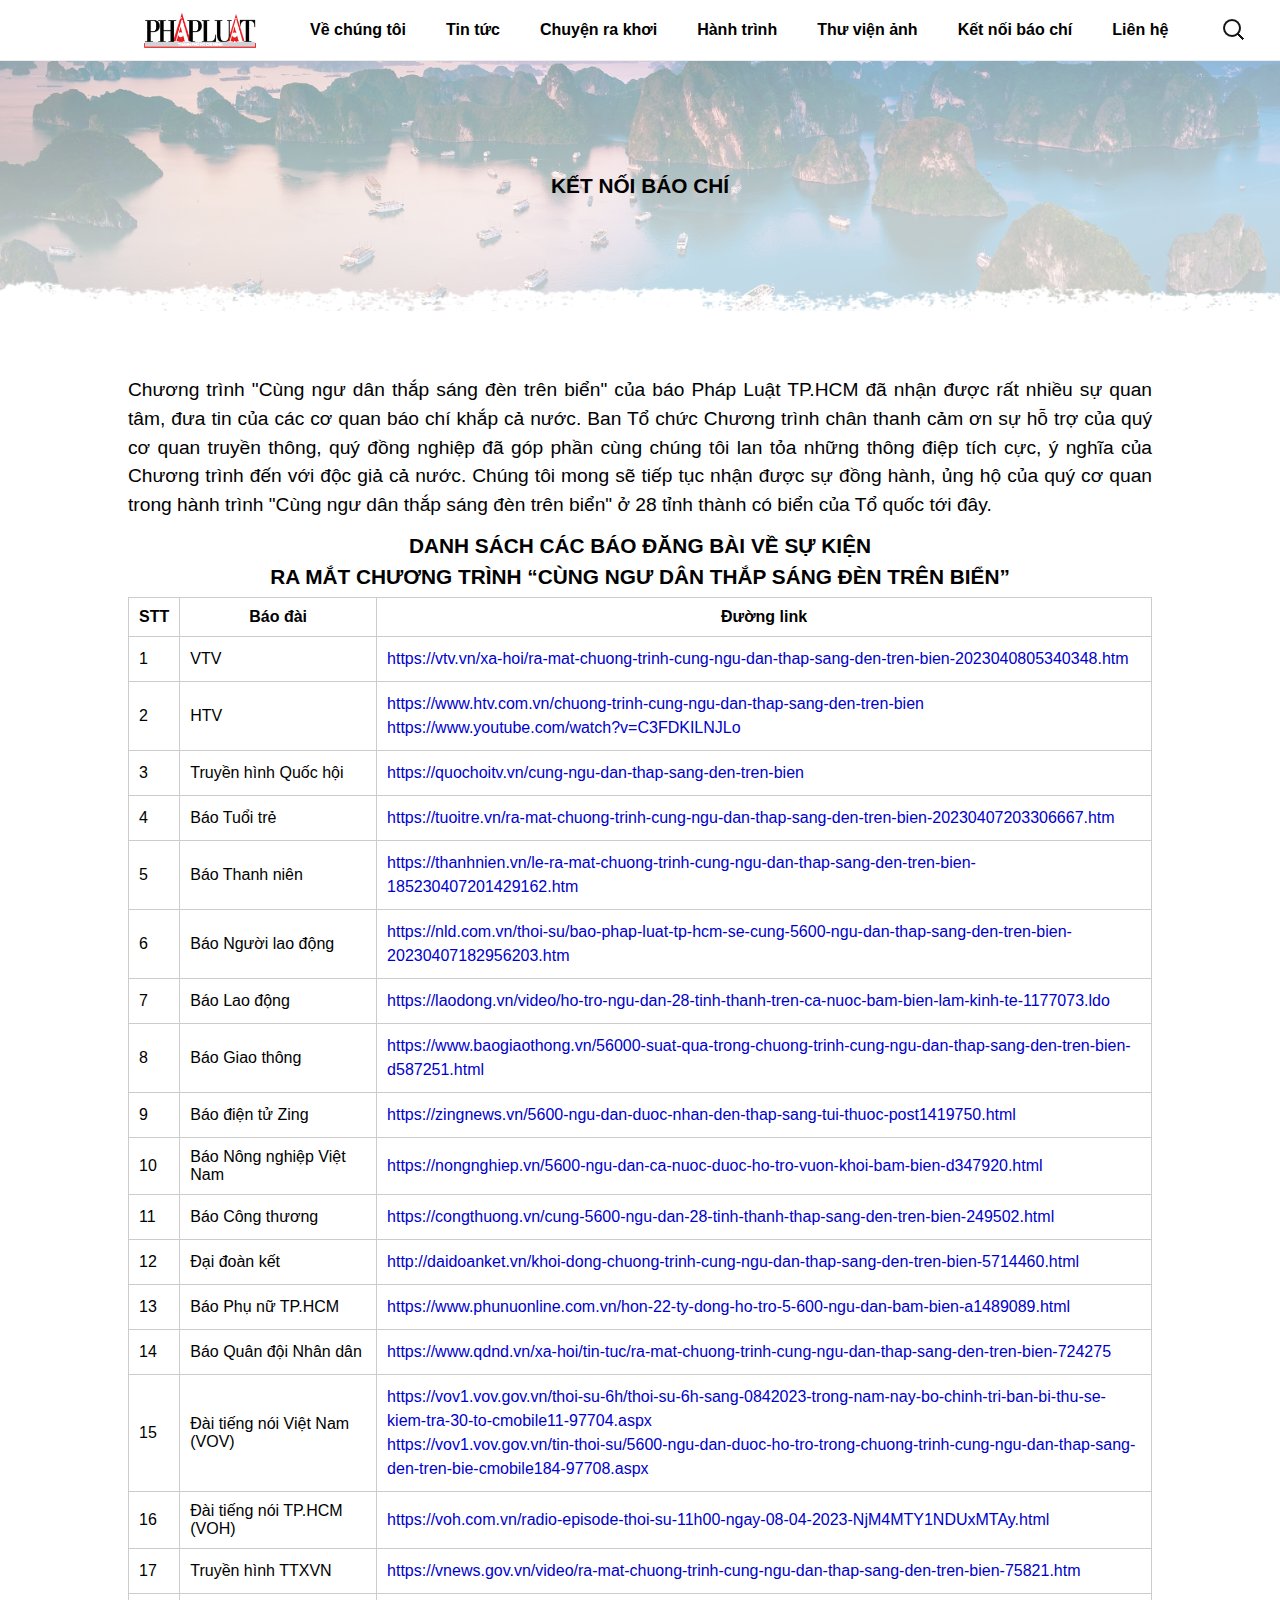
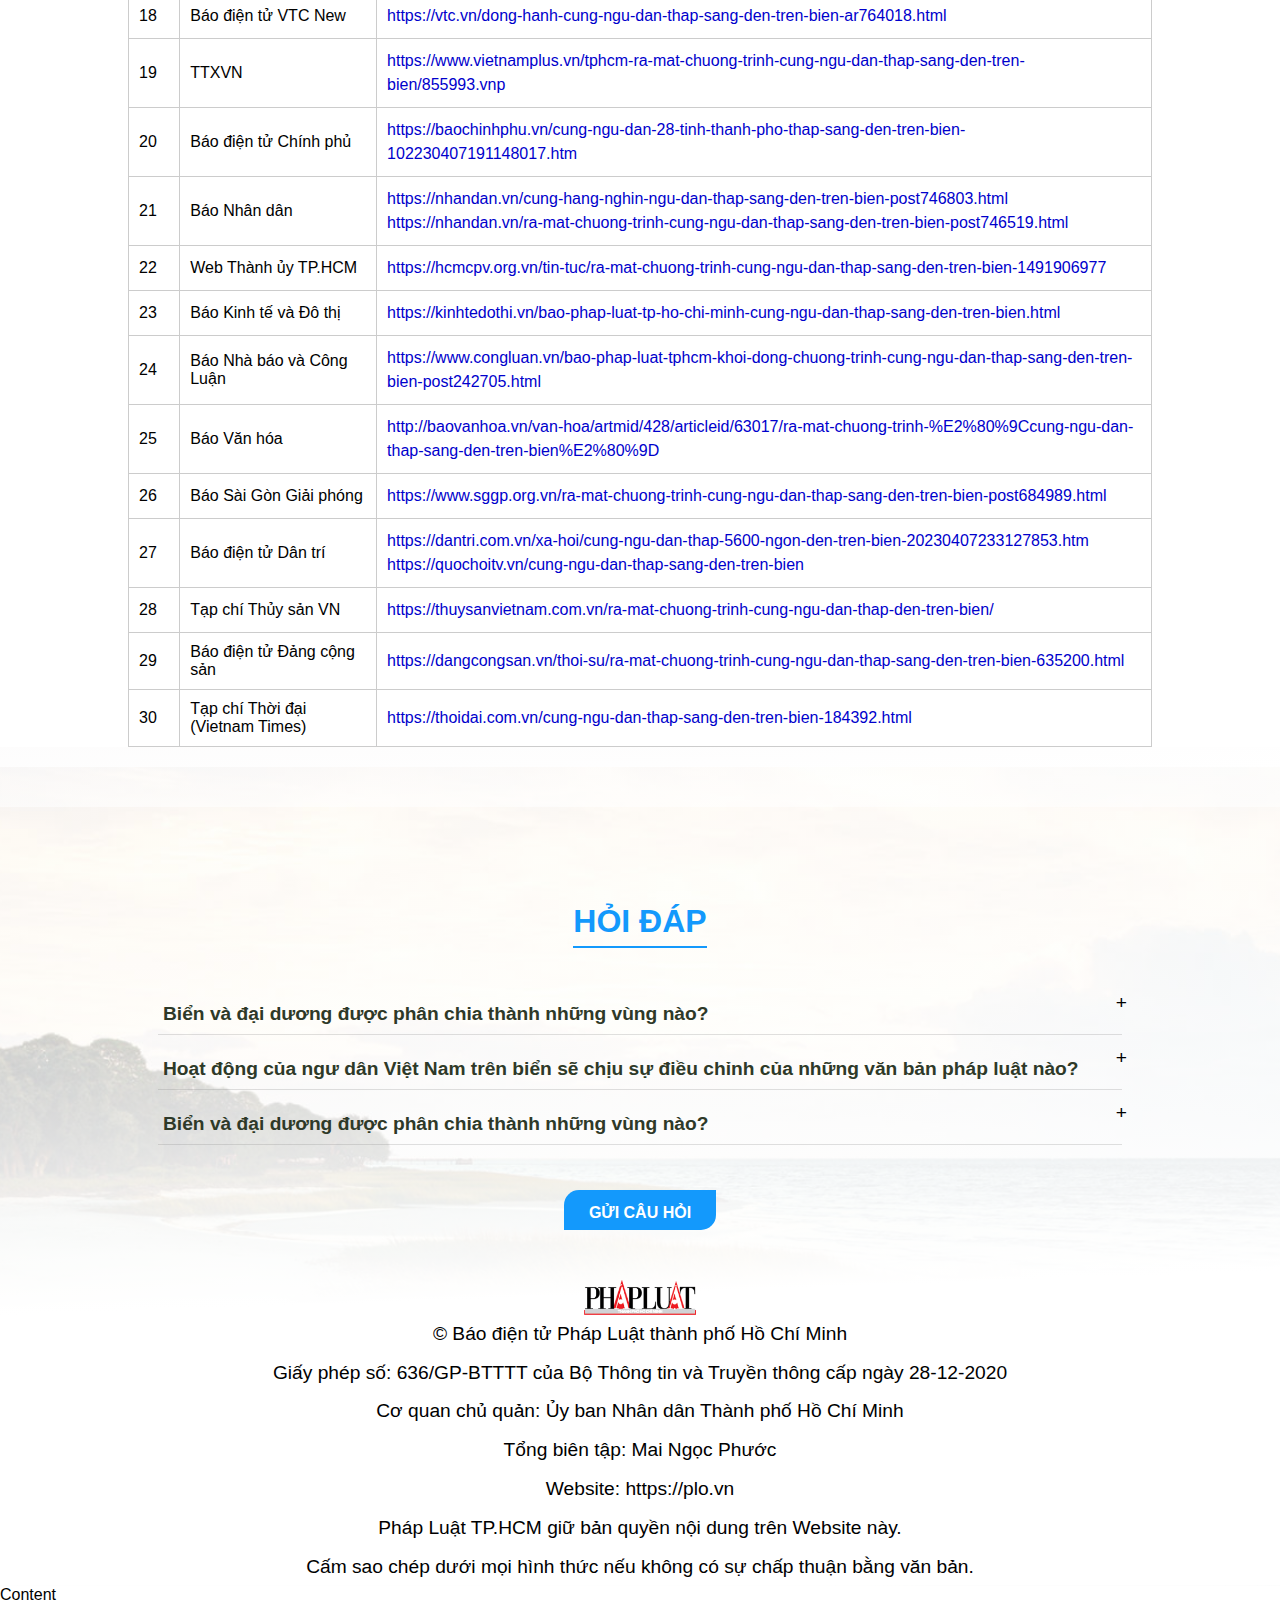
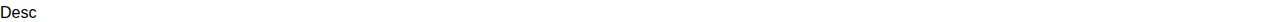
==== commit 8c18829d: "add" ====
--- a/ket-noi-bao-chi.html
+++ b/ket-noi-bao-chi.html
@@ -186,83 +186,373 @@
         <div class="box-connect">
           <div class="dest-text">
             <p>
-              Lorem ipsum dolor sit amet consectetur, adipisicing elit. Nemo ratione unde ipsum labore accusamus placeat molestias
-              quibusdam. Eum, minima consequatur? Lorem ipsum dolor sit amet consectetur adipisicing elit. Iste sequi, magni
-              dignissimos ipsa libero nostrum quas tempora rerum sunt odit? Lorem ipsum dolor sit amet consectetur, adipisicing elit.
-              Libero quo, placeat alias incidunt dolor culpa harum magnam ut eligendi optio?
+              Chương trình "Cùng ngư dân thắp sáng đèn trên biển" của báo Pháp Luật TP.HCM đã nhận được rất nhiều sự quan tâm, đưa tin
+              của các cơ quan báo chí khắp cả nước. Ban Tổ chức Chương trình chân thanh cảm ơn sự hỗ trợ của quý cơ quan truyền thông,
+              quý đồng nghiệp đã góp phần cùng chúng tôi lan tỏa những thông điệp tích cực, ý nghĩa của Chương trình đến với độc giả cả
+              nước. Chúng tôi mong sẽ tiếp tục nhận được sự đồng hành, ủng hộ của quý cơ quan trong hành trình "Cùng ngư dân thắp sáng
+              đèn trên biển" ở 28 tỉnh thành có biển của Tổ quốc tới đây.
             </p>
           </div>
           <div class="box-connectnew">
-            <ul>
-              <li>
-                <p>
-                  <strong>1. Báo tuổi trẻ:</strong>
-                  <span>
-                    <a
-                      href="https://tuoitre.vn/ra-mat-chuong-trinh-cung-ngu-dan-thap-sang-den-tren-bien-20230407203306667.htm"
-                      target="_blank"
-                    >
-                      https://tuoitre.vn/ra-mat-chuong-trinh-cung-ngu-dan-thap-sang-den-tren-bien-20230407203306667.htm
-                    </a>
-                  </span>
-                </p>
-              </li>
-              <li>
-                <p>
-                  <strong>2. Báo VTC:</strong>
-                  <span
-                    ><a href="https://vtc.vn/dong-hanh-cung-ngu-dan-thap-sang-den-tren-bien-ar764018.html" target="_blank"
-                      >https://vtc.vn/dong-hanh-cung-ngu-dan-thap-sang-den-tren-bien-ar764018.html</a
-                    ></span
-                  >
-                </p>
-              </li>
-              <li>
-                <p>
-                  <strong>3. Quân đội nhân dân:</strong>
-                  <span
-                    ><a
-                      href="https://www.qdnd.vn/xa-hoi/tin-tuc/ra-mat-chuong-trinh-cung-ngu-dan-thap-sang-den-tren-bien-724275"
-                      target="_blank"
-                      >https://www.qdnd.vn/xa-hoi/tin-tuc/ra-mat-chuong-trinh-cung-ngu-dan-thap-sang-den-tren-bien-724275</a
-                    ></span
-                  >
-                </p>
-              </li>
-              <li>
-                <p>
-                  <strong>4. Báo điện tử Chính phủ:</strong>
-                  <span>
-                    <a href="https://baochinhphu.vn/cung-ngu-dan-28-tinh-thanh-pho-thap-sang-den-tren-bien-102230407191148017.htm"
-                      >https://baochinhphu.vn/cung-ngu-dan-28-tinh-thanh-pho-thap-sang-den-tren-bien-102230407191148017.htm</a
-                    >
-                  </span>
-                </p>
-              </li>
-              <li>
-                <p>
-                  <strong>5. Báo Dân trí:</strong>
-                  <span>
-                    <a href="https://dantri.com.vn/xa-hoi/cung-ngu-dan-thap-5600-ngon-den-tren-bien-20230407233127853.htm"
-                      >https://dantri.com.vn/xa-hoi/cung-ngu-dan-thap-5600-ngon-den-tren-bien-20230407233127853.htm</a
-                    >
-                  </span>
-                </p>
-              </li>
-              <li>
-                <p>
-                  <strong>6. Báo Trà Vinh:</strong>
-                  <span
-                    ><a
-                      href="https://www.baotravinh.vn/bien-dao-que-huong/ra-mat-chuong-trinh-cung-ngu-dan-thap-sang-den-tren-bien-27956.html"
-                      target="_blank"
-                      >https://www.baotravinh.vn/bien-dao-que-huong/ra-mat-chuong-trinh-cung-ngu-dan-thap-sang-den-tren-bien-27956.html</a
-                    ></span
-                  >
-                </p>
-              </li>
-              <li></li>
-            </ul>
+            <h2>
+              DANH SÁCH CÁC BÁO ĐĂNG BÀI VỀ SỰ KIỆN <br />
+              RA MẮT CHƯƠNG TRÌNH “CÙNG NGƯ DÂN THẮP SÁNG ĐÈN TRÊN BIỂN”
+            </h2>
+            <table>
+              <tr>
+                <th>STT</th>
+                <th>Báo đài</th>
+                <th>Đường link</th>
+              </tr>
+              <tr>
+                <td>1</td>
+                <td>VTV</td>
+                <td>
+                  <a
+                    href="https://vtv.vn/xa-hoi/ra-mat-chuong-trinh-cung-ngu-dan-thap-sang-den-tren-bien-2023040805340348.html"
+                    target="_blank"
+                    >https://vtv.vn/xa-hoi/ra-mat-chuong-trinh-cung-ngu-dan-thap-sang-den-tren-bien-2023040805340348.htm
+                  </a>
+                </td>
+              </tr>
+
+              <tr>
+                <td>2</td>
+                <td>HTV</td>
+                <td>
+                  <a href="https://www.htv.com.vn/chuong-trinh-cung-ngu-dan-thap-sang-den-tren-bien" target="_blank"
+                    >https://www.htv.com.vn/chuong-trinh-cung-ngu-dan-thap-sang-den-tren-bien</a
+                  >
+                  <br />
+                  <a href="https://www.youtube.com/watch?v=C3FDKILNJLo" target="_blank">https://www.youtube.com/watch?v=C3FDKILNJLo</a>
+                </td>
+              </tr>
+              <tr>
+                <td>3</td>
+                <td>Truyền hình Quốc hội</td>
+                <td>
+                  <a href="https://quochoitv.vn/cung-ngu-dan-thap-sang-den-tren-bien" target="_blank"
+                    >https://quochoitv.vn/cung-ngu-dan-thap-sang-den-tren-bien</a
+                  >
+                </td>
+              </tr>
+              <tr>
+                <td>4</td>
+                <td>Báo Tuổi trẻ</td>
+                <td>
+                  <a
+                    href="https://tuoitre.vn/ra-mat-chuong-trinh-cung-ngu-dan-thap-sang-den-tren-bien-20230407203306667.htm"
+                    target="_blank"
+                    >https://tuoitre.vn/ra-mat-chuong-trinh-cung-ngu-dan-thap-sang-den-tren-bien-20230407203306667.htm</a
+                  >
+                </td>
+              </tr>
+              <tr>
+                <td>5</td>
+                <td>Báo Thanh niên</td>
+                <td>
+                  <a
+                    href="https://thanhnien.vn/le-ra-mat-chuong-trinh-cung-ngu-dan-thap-sang-den-tren-bien-185230407201429162.htm"
+                    target="_blank"
+                  >
+                    https://thanhnien.vn/le-ra-mat-chuong-trinh-cung-ngu-dan-thap-sang-den-tren-bien-185230407201429162.htm
+                  </a>
+                </td>
+              </tr>
+              <tr>
+                <td>6</td>
+                <td>Báo Người lao động</td>
+                <td>
+                  <a
+                    href="https://nld.com.vn/thoi-su/bao-phap-luat-tp-hcm-se-cung-5600-ngu-dan-thap-sang-den-tren-bien-20230407182956203.htm"
+                    target="_blank"
+                  >
+                    https://nld.com.vn/thoi-su/bao-phap-luat-tp-hcm-se-cung-5600-ngu-dan-thap-sang-den-tren-bien-20230407182956203.htm
+                  </a>
+                </td>
+              </tr>
+              <tr>
+                <td>7</td>
+                <td>Báo Lao động</td>
+                <td>
+                  <a
+                    href="https://laodong.vn/video/ho-tro-ngu-dan-28-tinh-thanh-tren-ca-nuoc-bam-bien-lam-kinh-te-1177073.ldo"
+                    target="_blank"
+                  >
+                    https://laodong.vn/video/ho-tro-ngu-dan-28-tinh-thanh-tren-ca-nuoc-bam-bien-lam-kinh-te-1177073.ldo
+                  </a>
+                </td>
+              </tr>
+              <tr>
+                <td>8</td>
+                <td>Báo Giao thông</td>
+                <td>
+                  <a
+                    href="https://www.baogiaothong.vn/56000-suat-qua-trong-chuong-trinh-cung-ngu-dan-thap-sang-den-tren-bien-d587251.html"
+                    target="_blank"
+                  >
+                    https://www.baogiaothong.vn/56000-suat-qua-trong-chuong-trinh-cung-ngu-dan-thap-sang-den-tren-bien-d587251.html
+                  </a>
+                </td>
+              </tr>
+              <tr>
+                <td>9</td>
+                <td>Báo điện tử Zing</td>
+                <td>
+                  <a
+                    href="https://zingnews.vn/5600-ngu-dan-duoc-nhan-den-thap-sang-tui-thuoc-post1419750.html
+
+                  "
+                    target="_blank"
+                  >
+                    https://zingnews.vn/5600-ngu-dan-duoc-nhan-den-thap-sang-tui-thuoc-post1419750.html
+                  </a>
+                </td>
+              </tr>
+              <tr>
+                <td>10</td>
+                <td>Báo Nông nghiệp Việt Nam</td>
+                <td>
+                  <a href="https://nongnghiep.vn/5600-ngu-dan-ca-nuoc-duoc-ho-tro-vuon-khoi-bam-bien-d347920.html" target="_blank">
+                    https://nongnghiep.vn/5600-ngu-dan-ca-nuoc-duoc-ho-tro-vuon-khoi-bam-bien-d347920.html
+                  </a>
+                </td>
+              </tr>
+              <tr>
+                <td>11</td>
+                <td>Báo Công thương</td>
+                <td>
+                  <a href="https://congthuong.vn/cung-5600-ngu-dan-28-tinh-thanh-thap-sang-den-tren-bien-249502.html" target="_blank">
+                    https://congthuong.vn/cung-5600-ngu-dan-28-tinh-thanh-thap-sang-den-tren-bien-249502.html
+                  </a>
+                </td>
+              </tr>
+              <tr>
+                <td>12</td>
+                <td>Đại đoàn kết</td>
+                <td>
+                  <a
+                    href="http://daidoanket.vn/khoi-dong-chuong-trinh-cung-ngu-dan-thap-sang-den-tren-bien-5714460.html"
+                    target="_blank"
+                  >
+                    http://daidoanket.vn/khoi-dong-chuong-trinh-cung-ngu-dan-thap-sang-den-tren-bien-5714460.html
+                  </a>
+                </td>
+              </tr>
+              <tr>
+                <td>13</td>
+                <td>Báo Phụ nữ TP.HCM</td>
+                <td>
+                  <a href="https://www.phunuonline.com.vn/hon-22-ty-dong-ho-tro-5-600-ngu-dan-bam-bien-a1489089.html" target="_blank">
+                    https://www.phunuonline.com.vn/hon-22-ty-dong-ho-tro-5-600-ngu-dan-bam-bien-a1489089.html
+                  </a>
+                </td>
+              </tr>
+              <tr>
+                <td>14</td>
+                <td>Báo Quân đội Nhân dân</td>
+                <td>
+                  <a
+                    href="https://www.qdnd.vn/xa-hoi/tin-tuc/ra-mat-chuong-trinh-cung-ngu-dan-thap-sang-den-tren-bien-724275"
+                    target="_blank"
+                  >
+                    https://www.qdnd.vn/xa-hoi/tin-tuc/ra-mat-chuong-trinh-cung-ngu-dan-thap-sang-den-tren-bien-724275
+                  </a>
+                </td>
+              </tr>
+              <tr>
+                <td>15</td>
+                <td>Đài tiếng nói Việt Nam (VOV)</td>
+                <td>
+                  <a
+                    href="https://vov1.vov.gov.vn/thoi-su-6h/thoi-su-6h-sang-0842023-trong-nam-nay-bo-chinh-tri-ban-bi-thu-se-kiem-tra-30-to-cmobile11-97704.aspx"
+                    target="_blank"
+                  >
+                    https://vov1.vov.gov.vn/thoi-su-6h/thoi-su-6h-sang-0842023-trong-nam-nay-bo-chinh-tri-ban-bi-thu-se-kiem-tra-30-to-cmobile11-97704.aspx
+                  </a>
+                  <br />
+                  <a
+                    href="https://vov1.vov.gov.vn/tin-thoi-su/5600-ngu-dan-duoc-ho-tro-trong-chuong-trinh-cung-ngu-dan-thap-sang-den-tren-bie-cmobile184-97708.aspx"
+                    target="_blank"
+                  >
+                    https://vov1.vov.gov.vn/tin-thoi-su/5600-ngu-dan-duoc-ho-tro-trong-chuong-trinh-cung-ngu-dan-thap-sang-den-tren-bie-cmobile184-97708.aspx
+                  </a>
+                </td>
+              </tr>
+              <tr>
+                <td>16</td>
+                <td>Đài tiếng nói TP.HCM (VOH)</td>
+                <td>
+                  <a href="https://voh.com.vn/radio-episode-thoi-su-11h00-ngay-08-04-2023-NjM4MTY1NDUxMTAy.html" target="_blank">
+                    https://voh.com.vn/radio-episode-thoi-su-11h00-ngay-08-04-2023-NjM4MTY1NDUxMTAy.html
+                  </a>
+                </td>
+              </tr>
+              <tr>
+                <td>17</td>
+                <td>Truyền hình TTXVN</td>
+                <td>
+                  <a
+                    href="https://vnews.gov.vn/video/ra-mat-chuong-trinh-cung-ngu-dan-thap-sang-den-tren-bien-75821.htm"
+                    target="_blank"
+                  >
+                    https://vnews.gov.vn/video/ra-mat-chuong-trinh-cung-ngu-dan-thap-sang-den-tren-bien-75821.htm
+                  </a>
+                </td>
+              </tr>
+              <tr>
+                <td>18</td>
+                <td>Báo điện tử VTC New</td>
+                <td>
+                  <a href="https://vtc.vn/dong-hanh-cung-ngu-dan-thap-sang-den-tren-bien-ar764018.html" target="_blank">
+                    https://vtc.vn/dong-hanh-cung-ngu-dan-thap-sang-den-tren-bien-ar764018.html
+                  </a>
+                </td>
+              </tr>
+              <tr>
+                <td>19</td>
+                <td>TTXVN</td>
+                <td>
+                  <a
+                    href="https://www.vietnamplus.vn/tphcm-ra-mat-chuong-trinh-cung-ngu-dan-thap-sang-den-tren-bien/855993.vnp"
+                    target="_blank"
+                  >
+                    https://www.vietnamplus.vn/tphcm-ra-mat-chuong-trinh-cung-ngu-dan-thap-sang-den-tren-bien/855993.vnp
+                  </a>
+                </td>
+              </tr>
+              <tr>
+                <td>20</td>
+                <td>Báo điện tử Chính phủ</td>
+                <td>
+                  <a
+                    href="https://baochinhphu.vn/cung-ngu-dan-28-tinh-thanh-pho-thap-sang-den-tren-bien-102230407191148017.htm"
+                    target="_blank"
+                  >
+                    https://baochinhphu.vn/cung-ngu-dan-28-tinh-thanh-pho-thap-sang-den-tren-bien-102230407191148017.htm
+                  </a>
+                </td>
+              </tr>
+              <tr>
+                <td>21</td>
+                <td>Báo Nhân dân</td>
+                <td>
+                  <a href="https://nhandan.vn/cung-hang-nghin-ngu-dan-thap-sang-den-tren-bien-post746803.html" target="_blank">
+                    https://nhandan.vn/cung-hang-nghin-ngu-dan-thap-sang-den-tren-bien-post746803.html
+                  </a>
+                  <br />
+                  <a href="https://nhandan.vn/ra-mat-chuong-trinh-cung-ngu-dan-thap-sang-den-tren-bien-post746519.html">
+                    https://nhandan.vn/ra-mat-chuong-trinh-cung-ngu-dan-thap-sang-den-tren-bien-post746519.html
+                  </a>
+                </td>
+              </tr>
+              <tr>
+                <td>22</td>
+                <td>Web Thành ủy TP.HCM</td>
+                <td>
+                  <a
+                    href="https://hcmcpv.org.vn/tin-tuc/ra-mat-chuong-trinh-cung-ngu-dan-thap-sang-den-tren-bien-1491906977"
+                    target="_blank"
+                  >
+                    https://hcmcpv.org.vn/tin-tuc/ra-mat-chuong-trinh-cung-ngu-dan-thap-sang-den-tren-bien-1491906977
+                  </a>
+                </td>
+              </tr>
+              <tr>
+                <td>23</td>
+                <td>Báo Kinh tế và Đô thị</td>
+                <td>
+                  <a
+                    href="https://kinhtedothi.vn/bao-phap-luat-tp-ho-chi-minh-cung-ngu-dan-thap-sang-den-tren-bien.html"
+                    target="_blank"
+                  >
+                    https://kinhtedothi.vn/bao-phap-luat-tp-ho-chi-minh-cung-ngu-dan-thap-sang-den-tren-bien.html
+                  </a>
+                </td>
+              </tr>
+              <tr>
+                <td>24</td>
+                <td>Báo Nhà báo và Công Luận</td>
+                <td>
+                  <a
+                    href="https://www.congluan.vn/bao-phap-luat-tphcm-khoi-dong-chuong-trinh-cung-ngu-dan-thap-sang-den-tren-bien-post242705.html"
+                    target="_blank"
+                  >
+                    https://www.congluan.vn/bao-phap-luat-tphcm-khoi-dong-chuong-trinh-cung-ngu-dan-thap-sang-den-tren-bien-post242705.html
+                  </a>
+                </td>
+              </tr>
+              <tr>
+                <td>25</td>
+                <td>Báo Văn hóa</td>
+                <td>
+                  <a
+                    href="http://baovanhoa.vn/van-hoa/artmid/428/articleid/63017/ra-mat-chuong-trinh-%E2%80%9Ccung-ngu-dan-thap-sang-den-tren-bien%E2%80%9D"
+                    target="_blank"
+                  >
+                    http://baovanhoa.vn/van-hoa/artmid/428/articleid/63017/ra-mat-chuong-trinh-%E2%80%9Ccung-ngu-dan-thap-sang-den-tren-bien%E2%80%9D
+                  </a>
+                </td>
+              </tr>
+              <tr>
+                <td>26</td>
+                <td>Báo Sài Gòn Giải phóng</td>
+                <td>
+                  <a
+                    href="https://www.sggp.org.vn/ra-mat-chuong-trinh-cung-ngu-dan-thap-sang-den-tren-bien-post684989.html"
+                    target="_blank"
+                  >
+                    https://www.sggp.org.vn/ra-mat-chuong-trinh-cung-ngu-dan-thap-sang-den-tren-bien-post684989.html
+                  </a>
+                </td>
+              </tr>
+              <tr>
+                <td>27</td>
+                <td>Báo điện tử Dân trí</td>
+                <td>
+                  <a
+                    href="https://dantri.com.vn/xa-hoi/cung-ngu-dan-thap-5600-ngon-den-tren-bien-20230407233127853.htm"
+                    target="_blank"
+                  >
+                    https://dantri.com.vn/xa-hoi/cung-ngu-dan-thap-5600-ngon-den-tren-bien-20230407233127853.htm
+                  </a>
+                  <br />
+                  <a href="https://quochoitv.vn/cung-ngu-dan-thap-sang-den-tren-bien"
+                    >https://quochoitv.vn/cung-ngu-dan-thap-sang-den-tren-bien</a
+                  >
+                </td>
+              </tr>
+              <tr>
+                <td>28</td>
+                <td>Tạp chí Thủy sản VN</td>
+                <td>
+                  <a href="https://thuysanvietnam.com.vn/ra-mat-chuong-trinh-cung-ngu-dan-thap-den-tren-bien/" target="_blank">
+                    https://thuysanvietnam.com.vn/ra-mat-chuong-trinh-cung-ngu-dan-thap-den-tren-bien/
+                  </a>
+                </td>
+              </tr>
+              <tr>
+                <td>29</td>
+                <td>Báo điện tử Đảng cộng sản</td>
+                <td>
+                  <a
+                    href="https://dangcongsan.vn/thoi-su/ra-mat-chuong-trinh-cung-ngu-dan-thap-sang-den-tren-bien-635200.html"
+                    target="_blank"
+                  >
+                    https://dangcongsan.vn/thoi-su/ra-mat-chuong-trinh-cung-ngu-dan-thap-sang-den-tren-bien-635200.html
+                  </a>
+                </td>
+              </tr>
+              <tr>
+                <td>30</td>
+                <td>Tạp chí Thời đại (Vietnam Times)</td>
+                <td>
+                  <a href="https://thoidai.com.vn/cung-ngu-dan-thap-sang-den-tren-bien-184392.html" target="_blank">
+                    https://thoidai.com.vn/cung-ngu-dan-thap-sang-den-tren-bien-184392.html
+                  </a>
+                </td>
+              </tr>
+            </table>
           </div>
         </div>
       </div>
--- a/css/updatecn.css
+++ b/css/updatecn.css
@@ -9,6 +9,26 @@
 .wrap-connectnew .box-connectnew a {
   color: #0000cc;
 }
+.wrap-connectnew .box-connectnew h2 {
+  text-align: center;
+}
+table,
+td,
+th {
+  border: 1px solid #ccc;
+}
+th {
+  text-align: center;
+}
+td,
+th {
+  padding: 10px;
+}
+table {
+  width: 100%;
+  border-collapse: collapse;
+}
+
 header nav ul ul {
   display: none !important;
 }
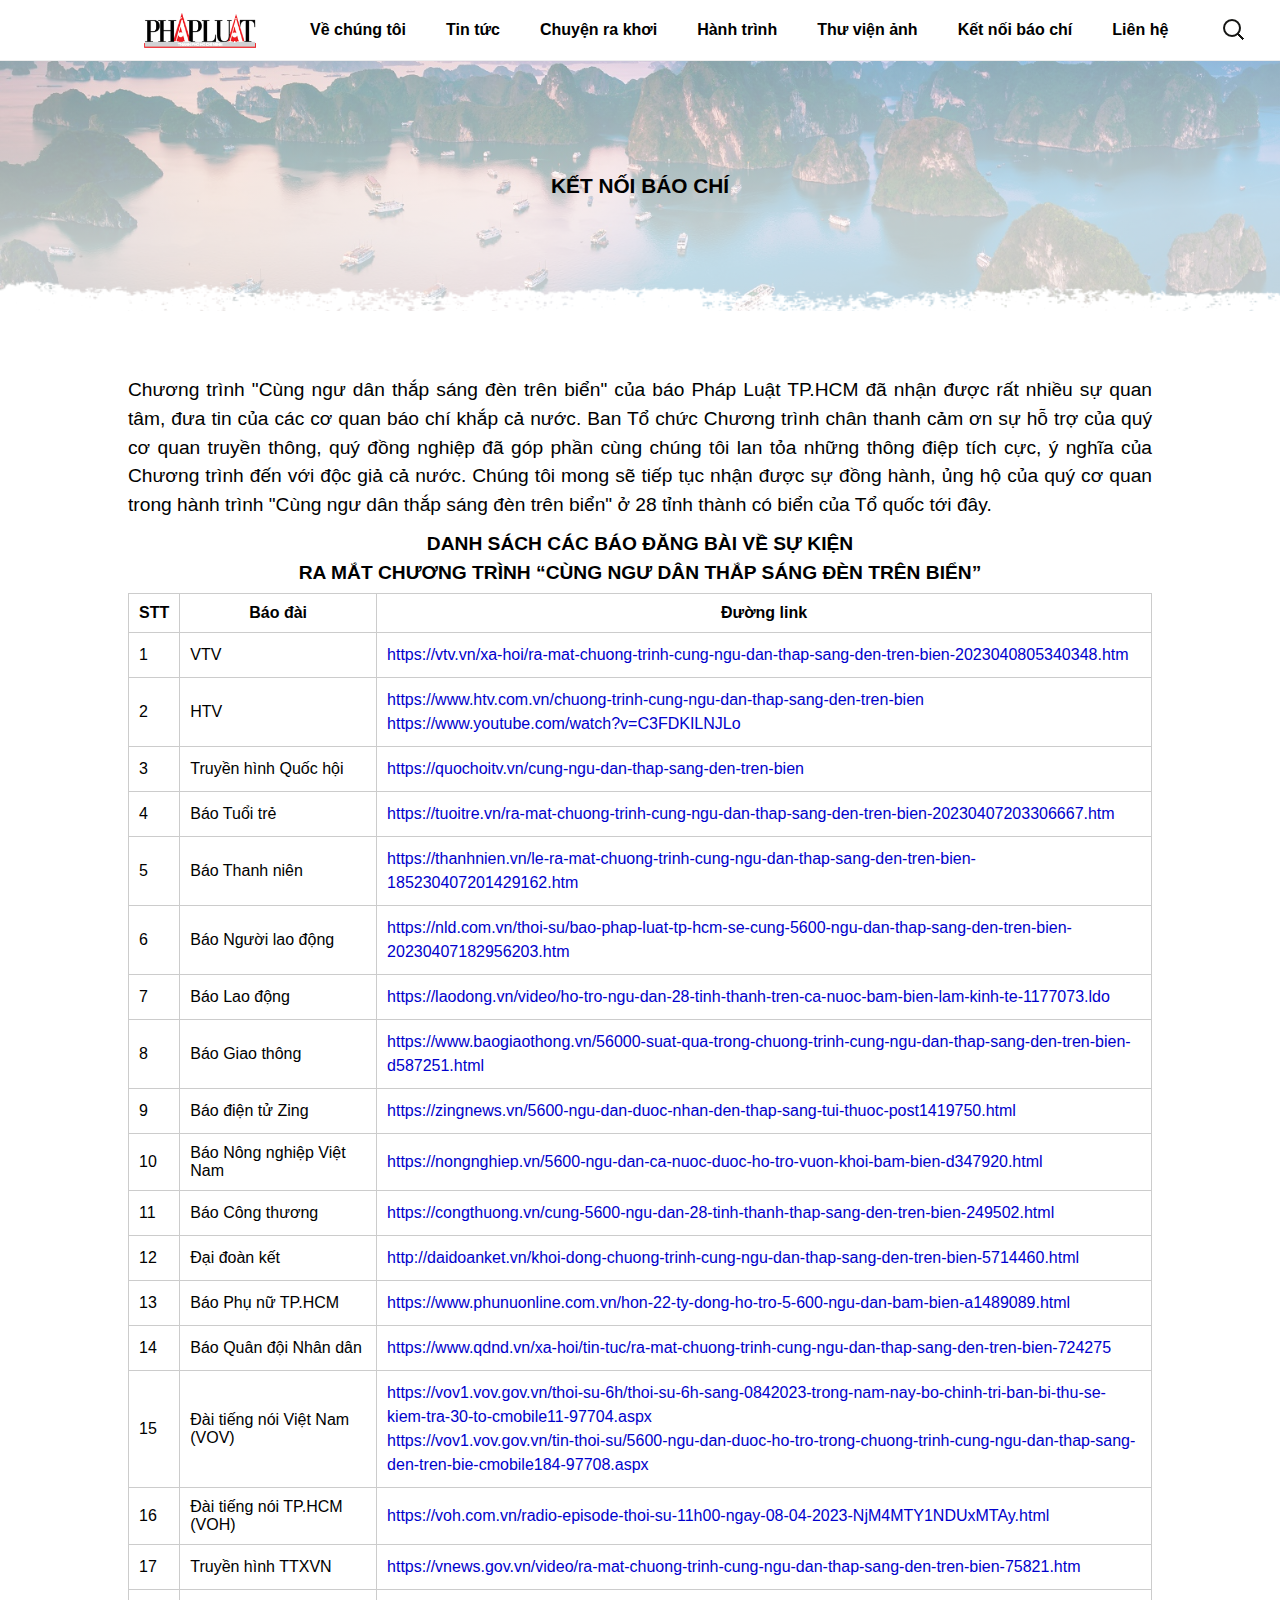
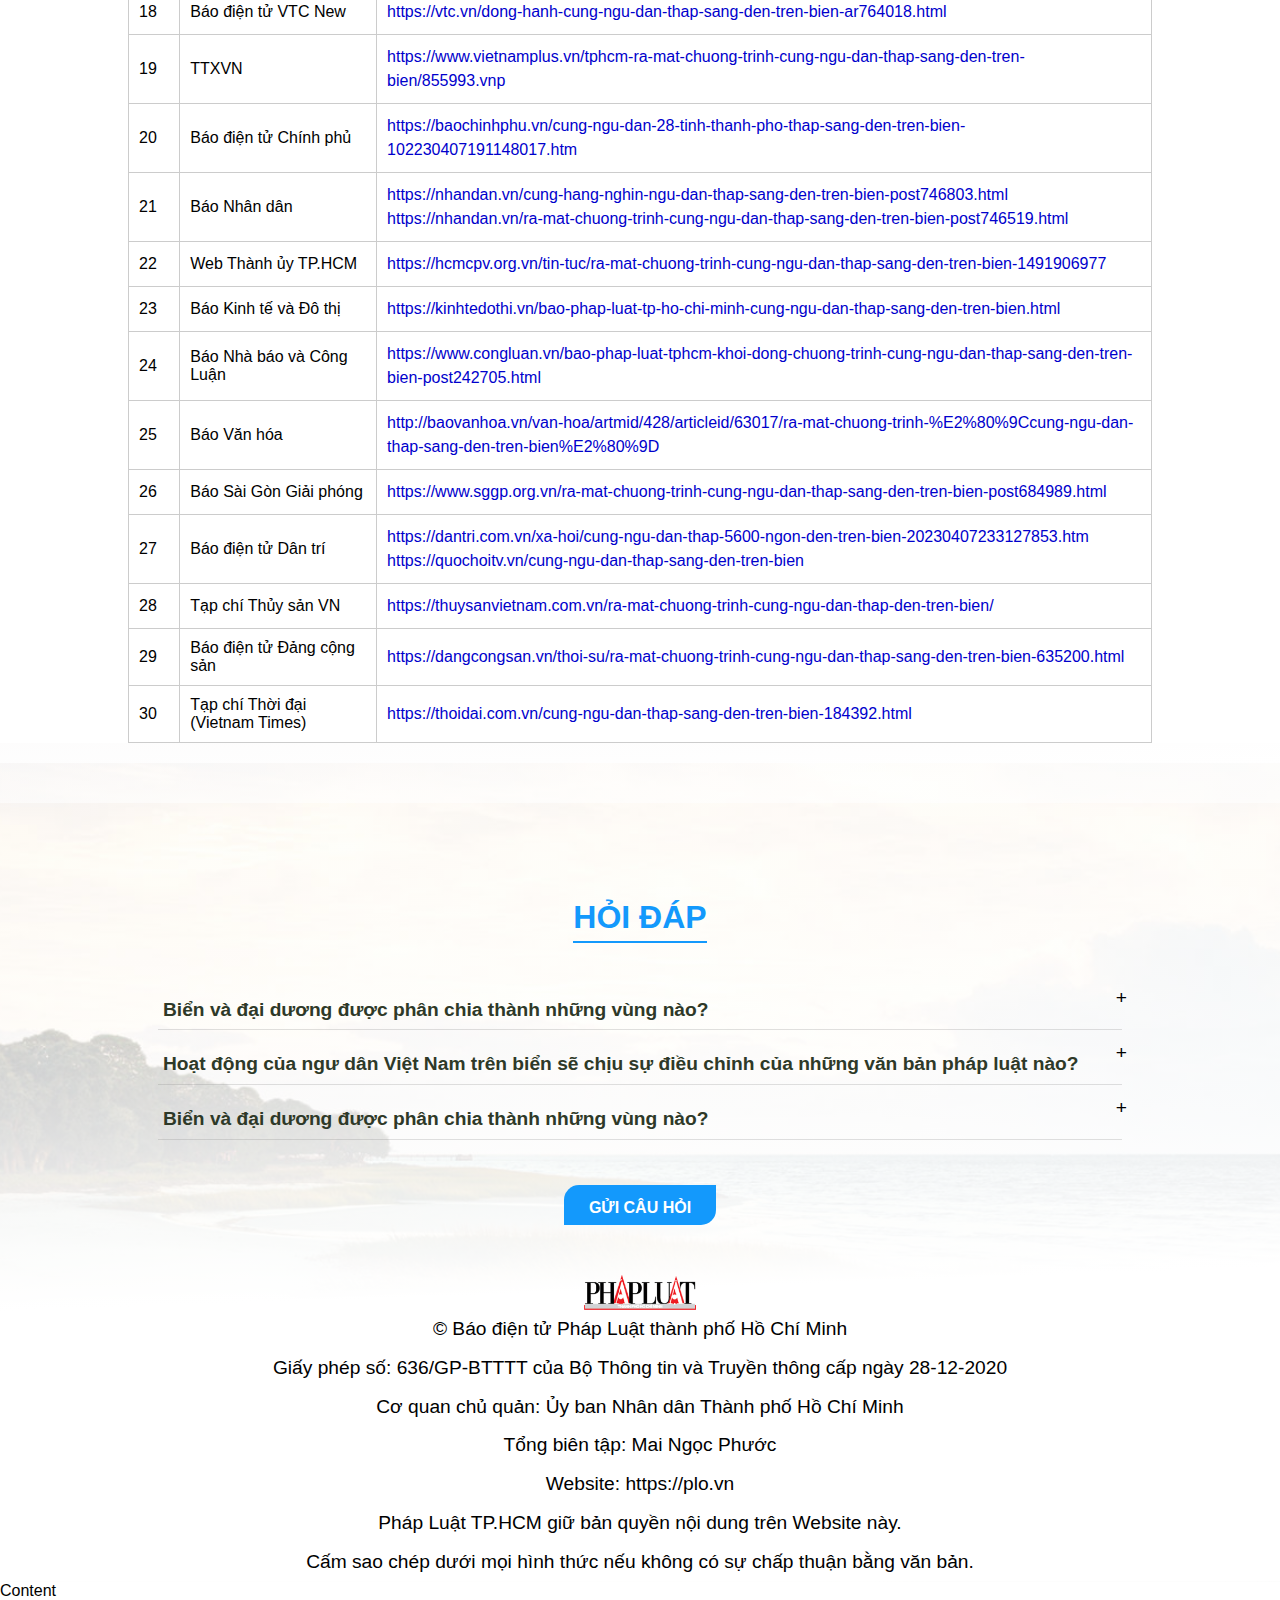
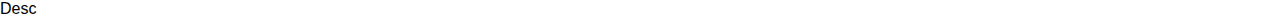
==== commit fec9a5c2: "add" ====
--- a/ket-noi-bao-chi.html
+++ b/ket-noi-bao-chi.html
@@ -194,10 +194,12 @@
             </p>
           </div>
           <div class="box-connectnew">
-            <h2>
-              DANH SÁCH CÁC BÁO ĐĂNG BÀI VỀ SỰ KIỆN <br />
-              RA MẮT CHƯƠNG TRÌNH “CÙNG NGƯ DÂN THẮP SÁNG ĐÈN TRÊN BIỂN”
-            </h2>
+            <p>
+              <strong>
+                DANH SÁCH CÁC BÁO ĐĂNG BÀI VỀ SỰ KIỆN <br />
+                RA MẮT CHƯƠNG TRÌNH “CÙNG NGƯ DÂN THẮP SÁNG ĐÈN TRÊN BIỂN”</strong
+              >
+            </p>
             <table>
               <tr>
                 <th>STT</th>
--- a/css/updatecn.css
+++ b/css/updatecn.css
@@ -9,7 +9,7 @@
 .wrap-connectnew .box-connectnew a {
   color: #0000cc;
 }
-.wrap-connectnew .box-connectnew h2 {
+.wrap-connectnew .box-connectnew p {
   text-align: center;
 }
 table,
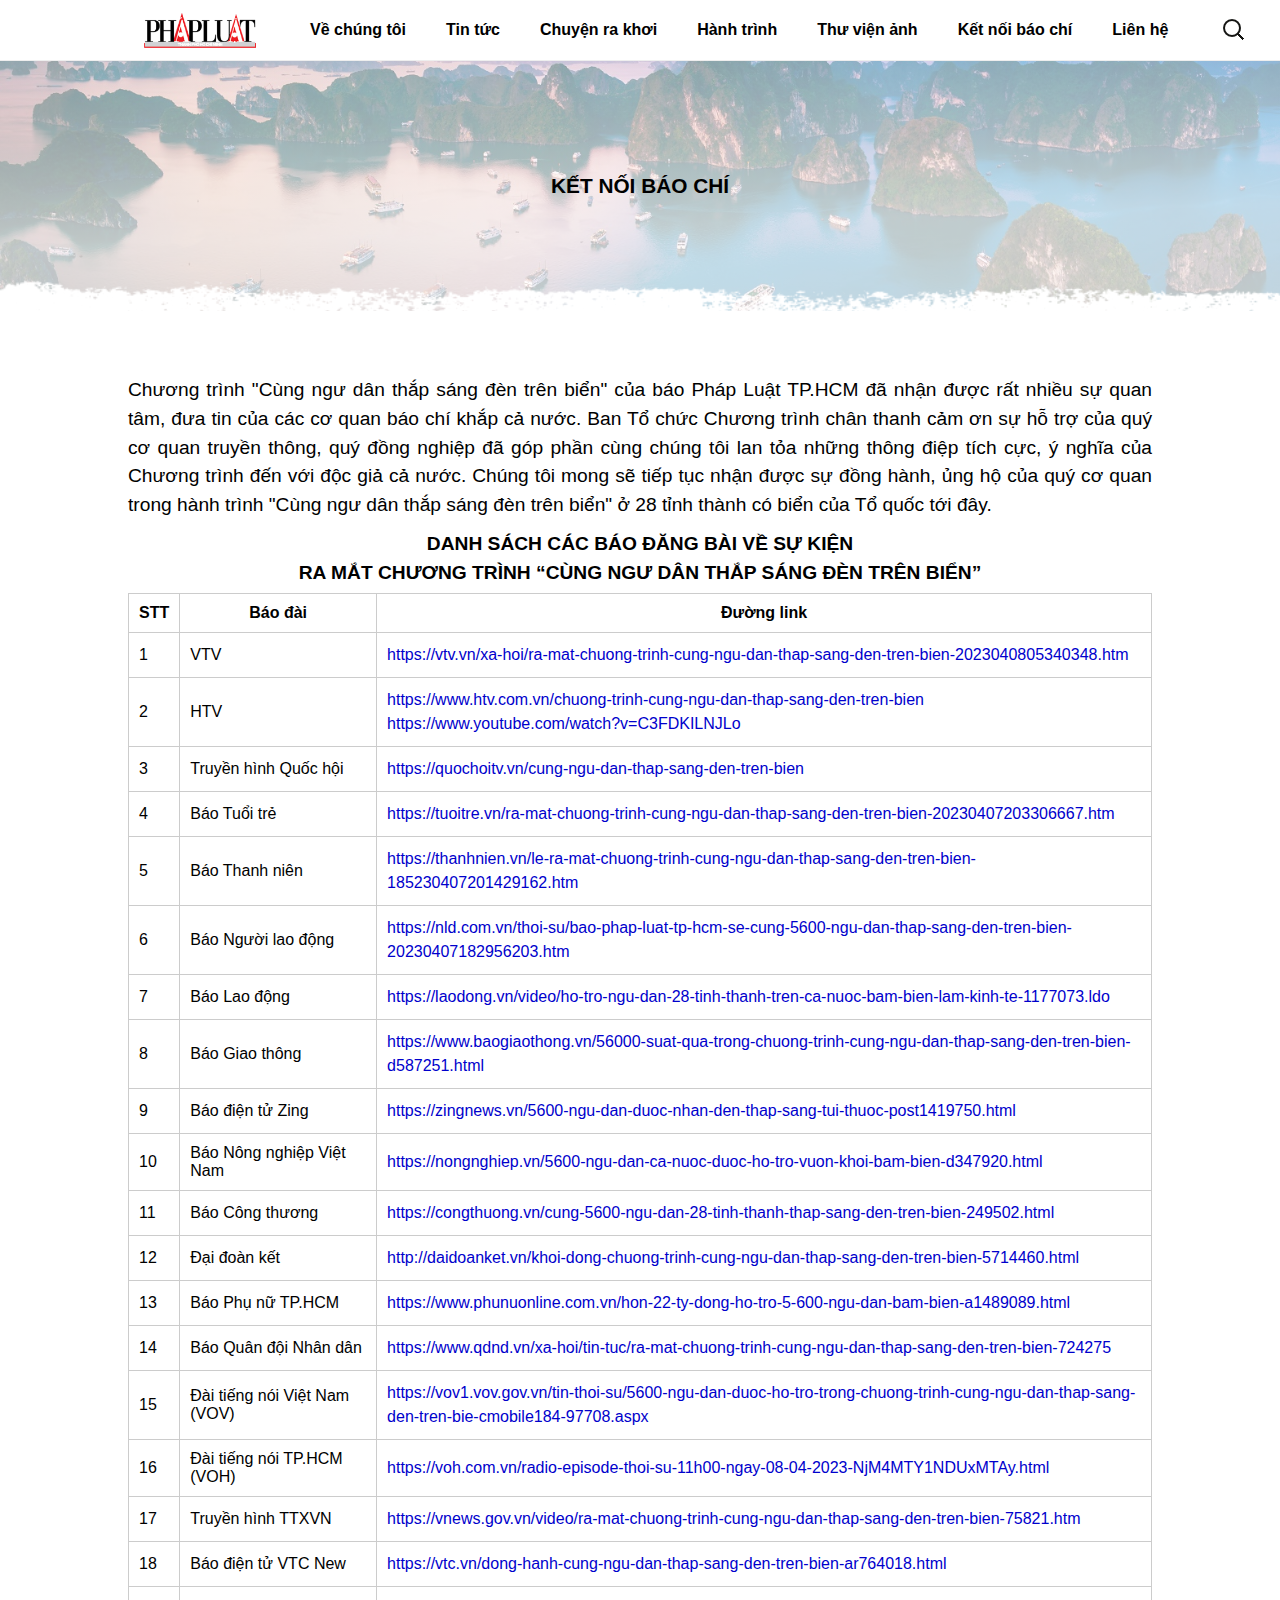
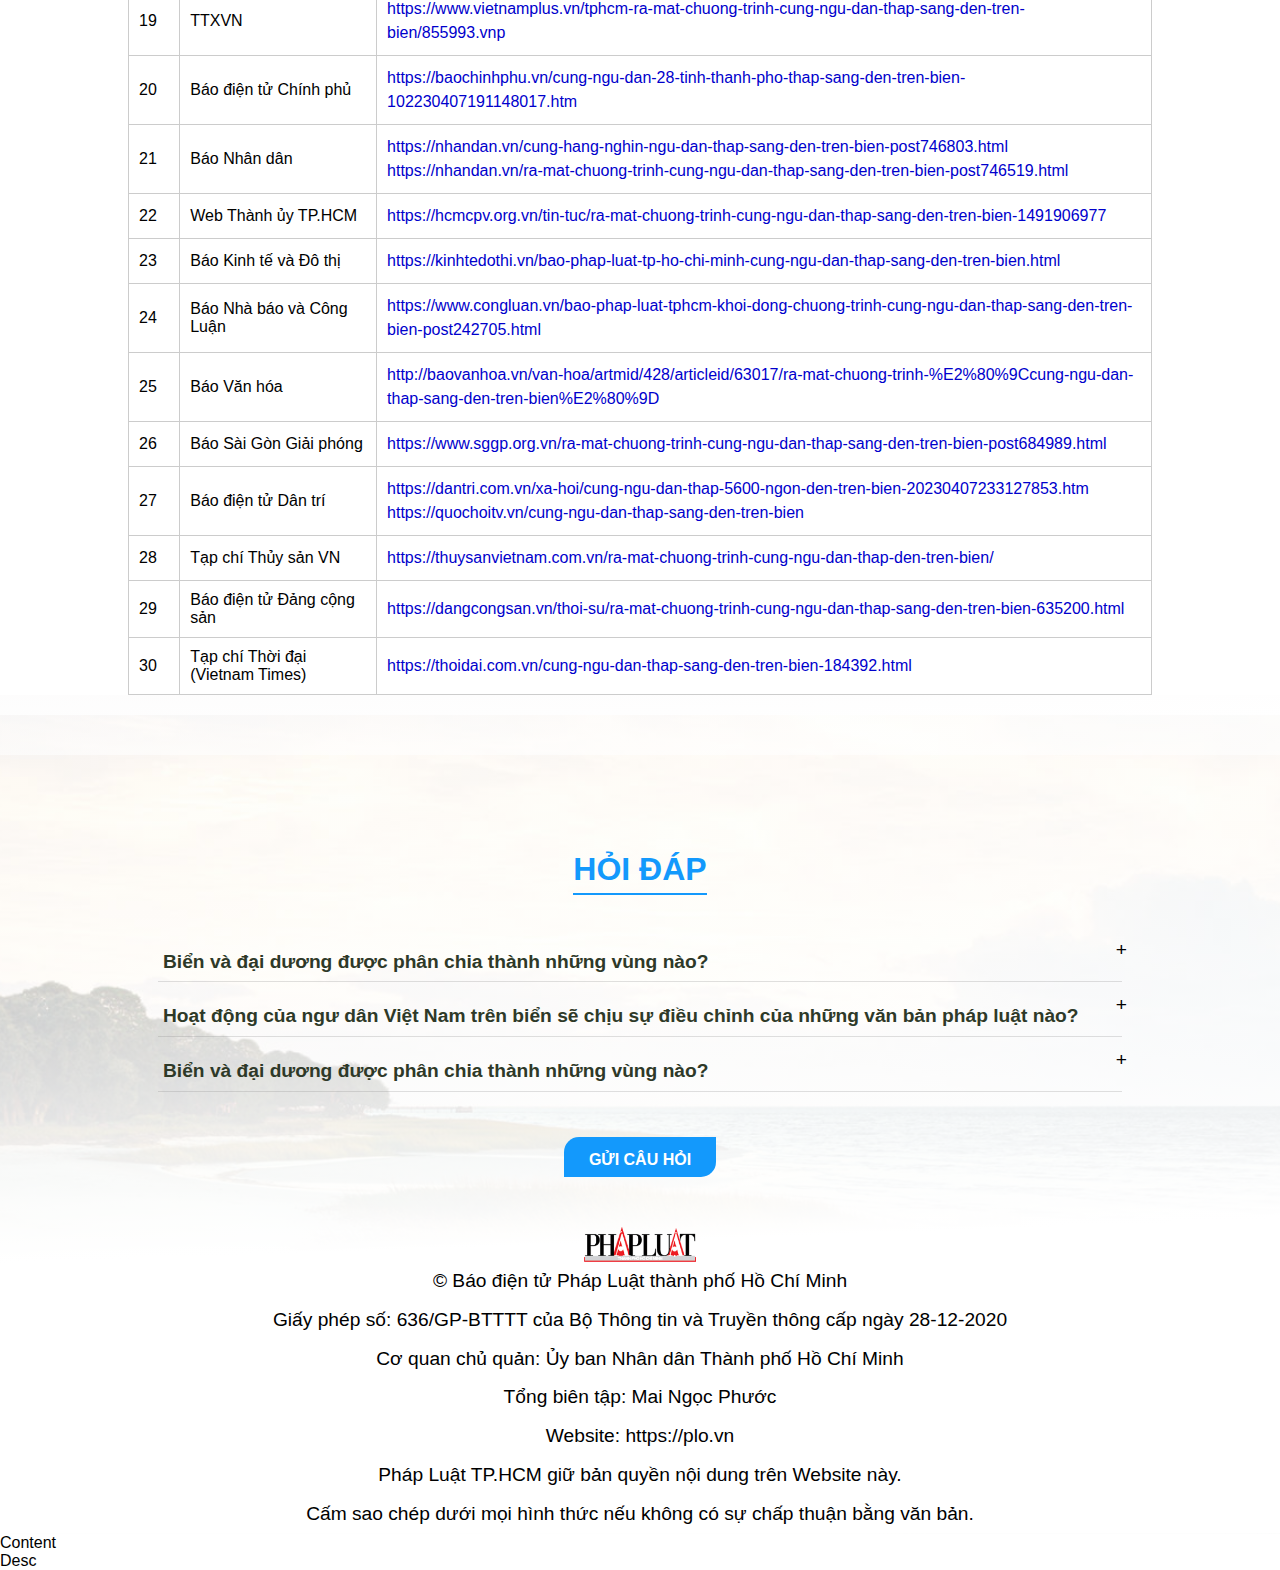
==== commit a92e9070: "add" ====
--- a/ket-noi-bao-chi.html
+++ b/ket-noi-bao-chi.html
@@ -367,13 +367,6 @@
                 <td>Đài tiếng nói Việt Nam (VOV)</td>
                 <td>
                   <a
-                    href="https://vov1.vov.gov.vn/thoi-su-6h/thoi-su-6h-sang-0842023-trong-nam-nay-bo-chinh-tri-ban-bi-thu-se-kiem-tra-30-to-cmobile11-97704.aspx"
-                    target="_blank"
-                  >
-                    https://vov1.vov.gov.vn/thoi-su-6h/thoi-su-6h-sang-0842023-trong-nam-nay-bo-chinh-tri-ban-bi-thu-se-kiem-tra-30-to-cmobile11-97704.aspx
-                  </a>
-                  <br />
-                  <a
                     href="https://vov1.vov.gov.vn/tin-thoi-su/5600-ngu-dan-duoc-ho-tro-trong-chuong-trinh-cung-ngu-dan-thap-sang-den-tren-bie-cmobile184-97708.aspx"
                     target="_blank"
                   >
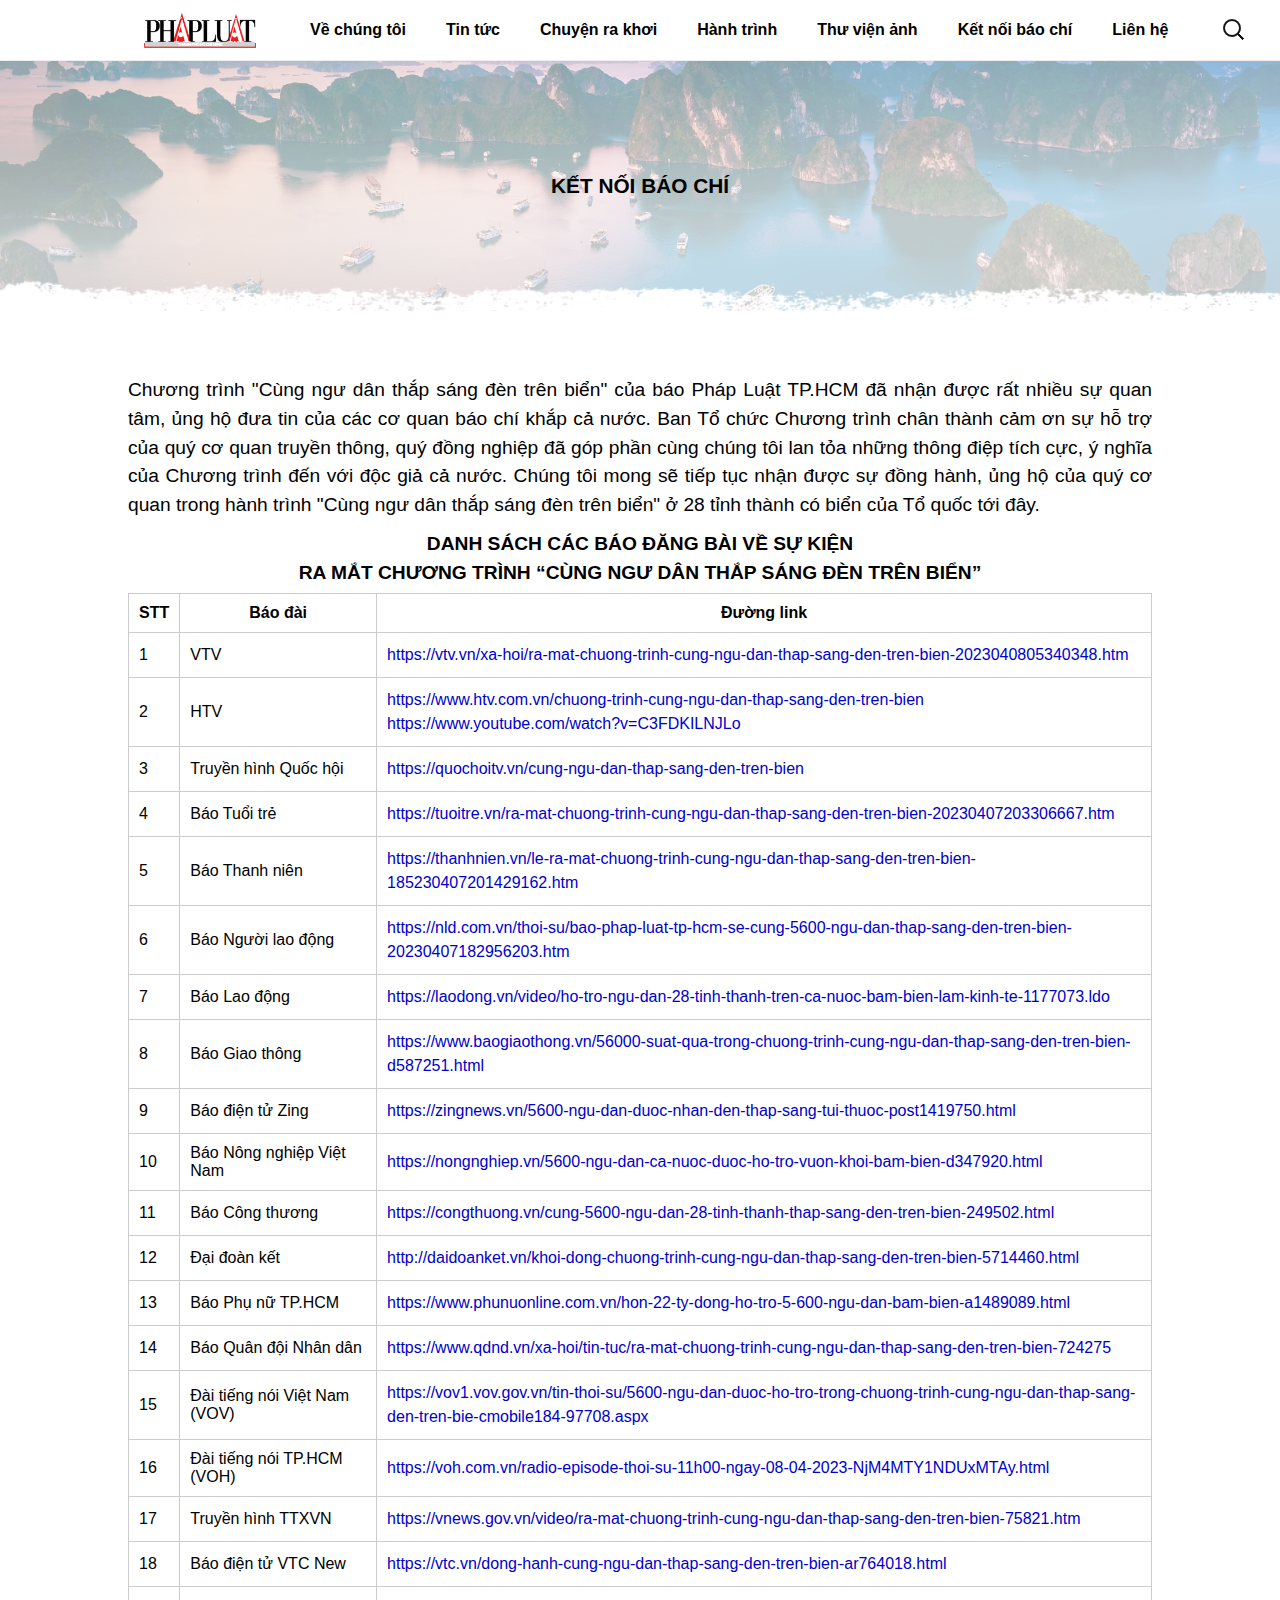
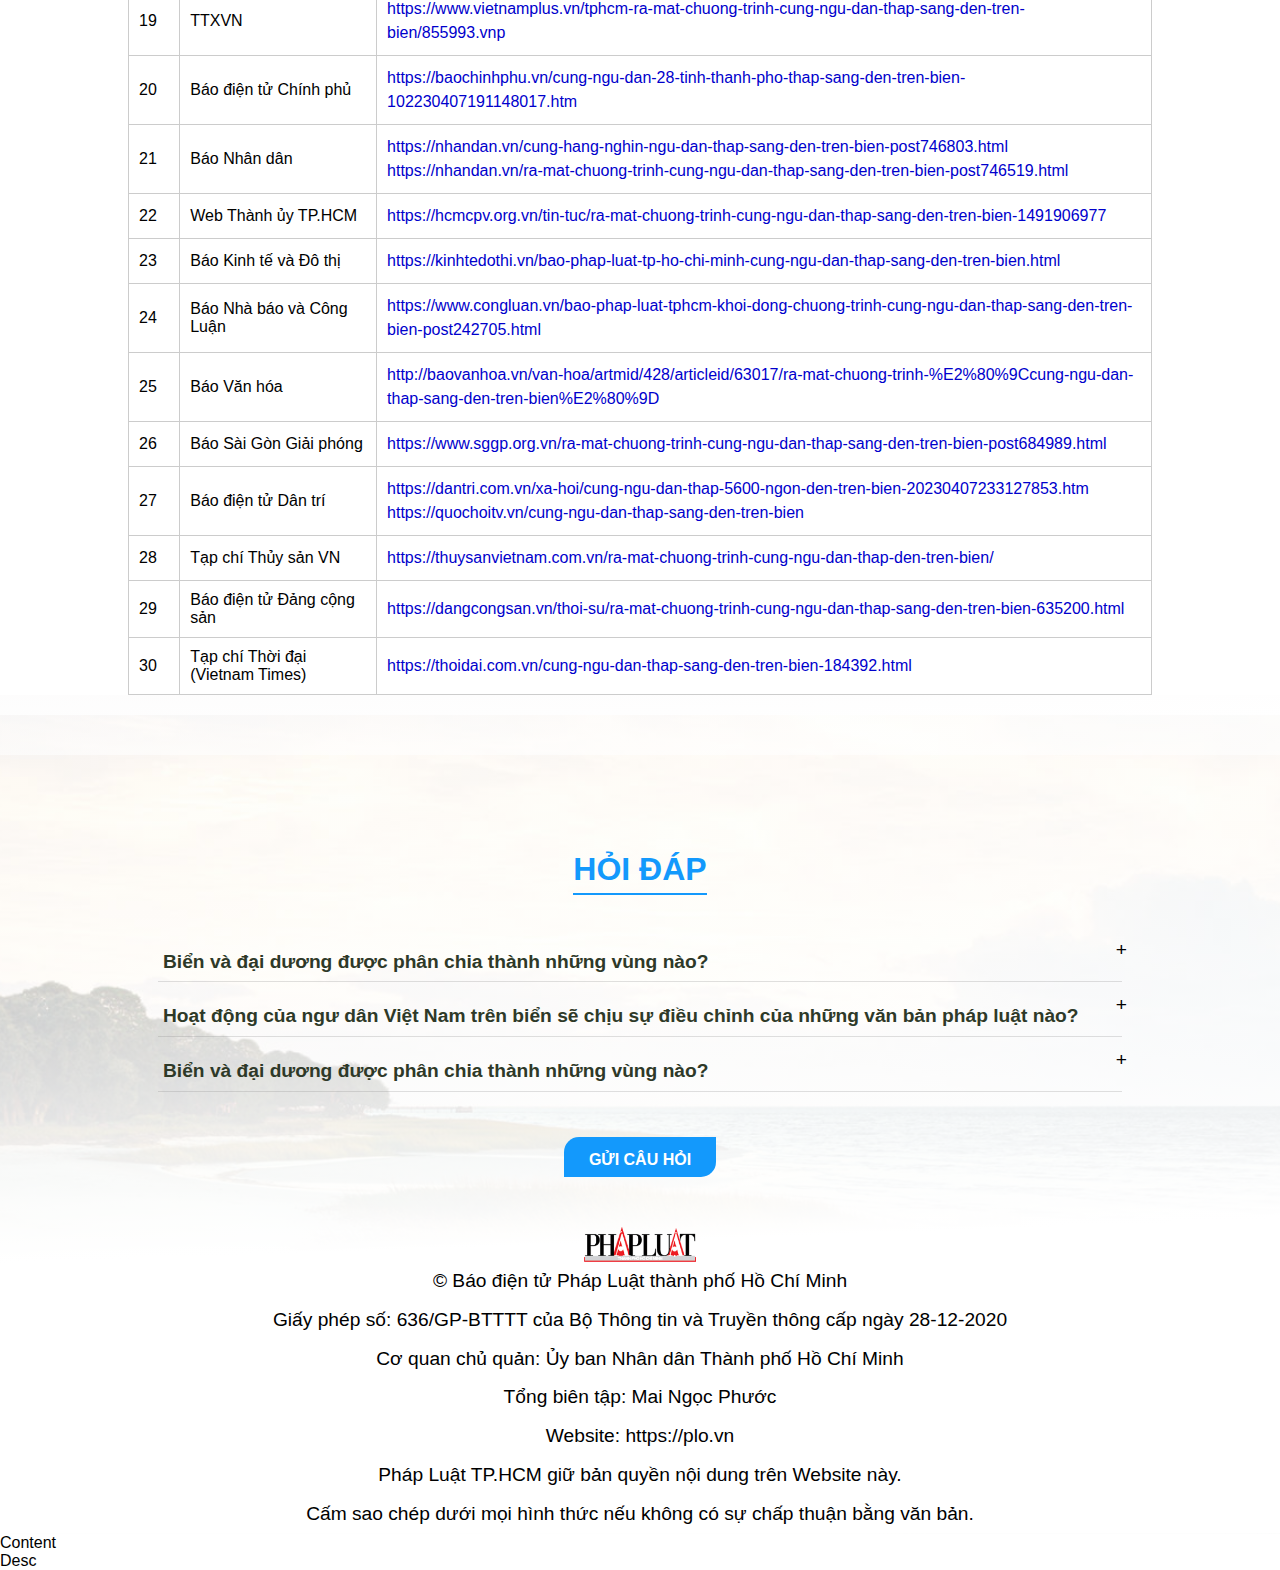
==== commit 73931d2f: "add" ====
--- a/ket-noi-bao-chi.html
+++ b/ket-noi-bao-chi.html
@@ -186,11 +186,11 @@
         <div class="box-connect">
           <div class="dest-text">
             <p>
-              Chương trình "Cùng ngư dân thắp sáng đèn trên biển" của báo Pháp Luật TP.HCM đã nhận được rất nhiều sự quan tâm, đưa tin
-              của các cơ quan báo chí khắp cả nước. Ban Tổ chức Chương trình chân thanh cảm ơn sự hỗ trợ của quý cơ quan truyền thông,
-              quý đồng nghiệp đã góp phần cùng chúng tôi lan tỏa những thông điệp tích cực, ý nghĩa của Chương trình đến với độc giả cả
-              nước. Chúng tôi mong sẽ tiếp tục nhận được sự đồng hành, ủng hộ của quý cơ quan trong hành trình "Cùng ngư dân thắp sáng
-              đèn trên biển" ở 28 tỉnh thành có biển của Tổ quốc tới đây.
+              Chương trình "Cùng ngư dân thắp sáng đèn trên biển" của báo Pháp Luật TP.HCM đã nhận được rất nhiều sự quan tâm, ủng hộ
+              đưa tin của các cơ quan báo chí khắp cả nước. Ban Tổ chức Chương trình chân thành cảm ơn sự hỗ trợ của quý cơ quan truyền
+              thông, quý đồng nghiệp đã góp phần cùng chúng tôi lan tỏa những thông điệp tích cực, ý nghĩa của Chương trình đến với độc
+              giả cả nước. Chúng tôi mong sẽ tiếp tục nhận được sự đồng hành, ủng hộ của quý cơ quan trong hành trình "Cùng ngư dân
+              thắp sáng đèn trên biển" ở 28 tỉnh thành có biển của Tổ quốc tới đây.
             </p>
           </div>
           <div class="box-connectnew">
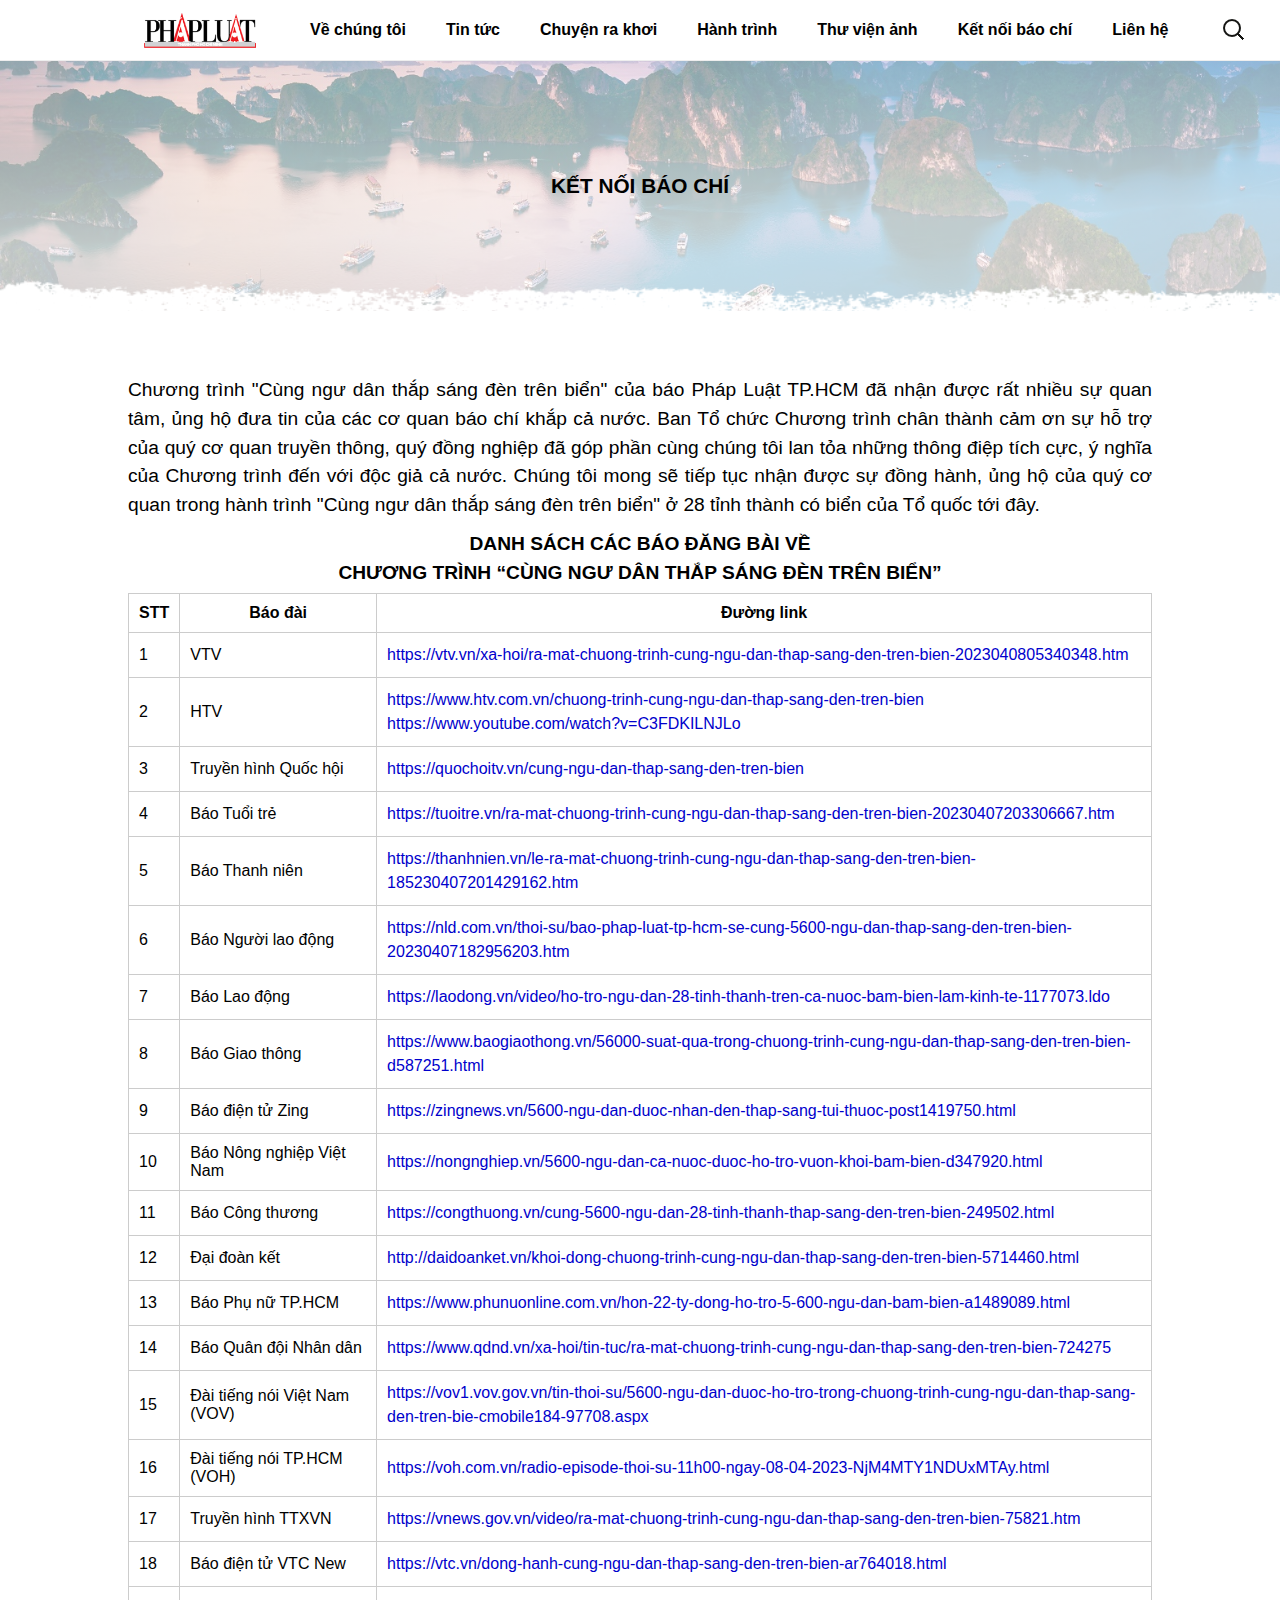
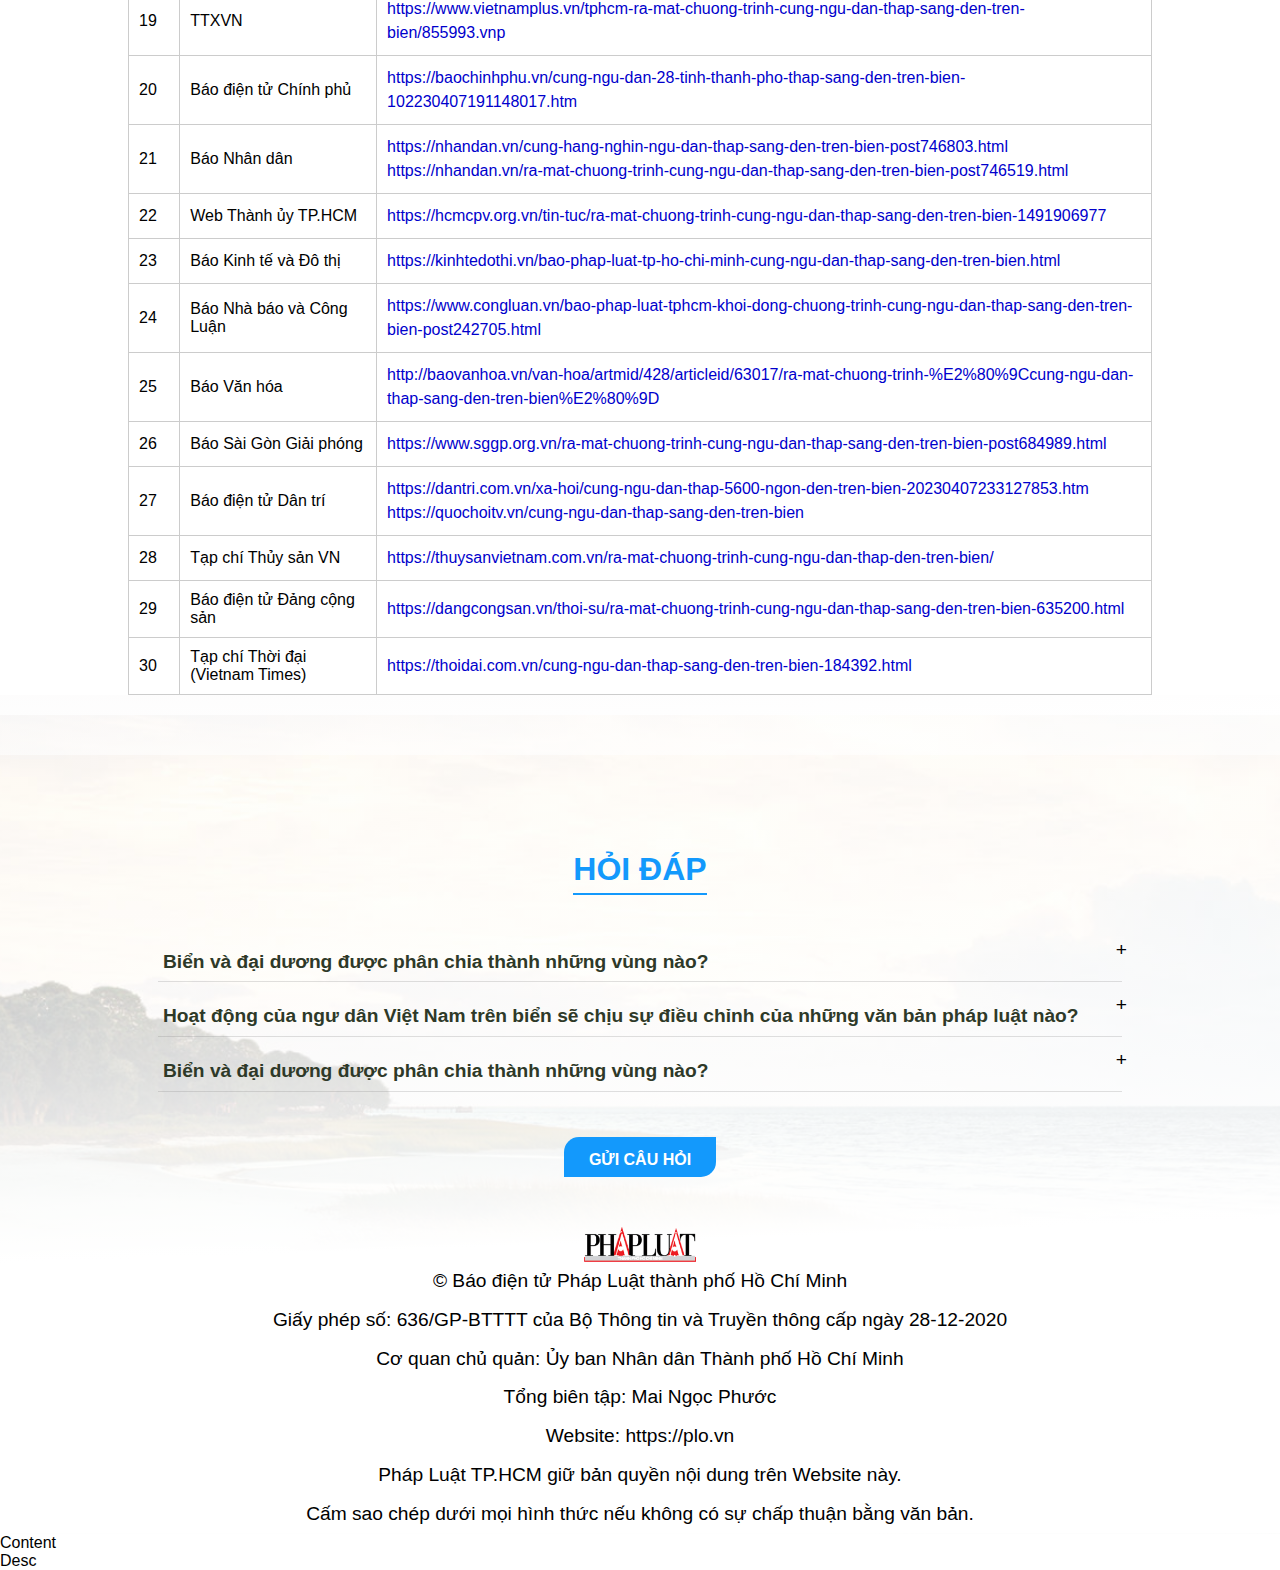
==== commit 9638ac65: "add" ====
--- a/ket-noi-bao-chi.html
+++ b/ket-noi-bao-chi.html
@@ -196,8 +196,8 @@
           <div class="box-connectnew">
             <p>
               <strong>
-                DANH SÁCH CÁC BÁO ĐĂNG BÀI VỀ SỰ KIỆN <br />
-                RA MẮT CHƯƠNG TRÌNH “CÙNG NGƯ DÂN THẮP SÁNG ĐÈN TRÊN BIỂN”</strong
+                DANH SÁCH CÁC BÁO ĐĂNG BÀI VỀ <br />
+                CHƯƠNG TRÌNH “CÙNG NGƯ DÂN THẮP SÁNG ĐÈN TRÊN BIỂN”</strong
               >
             </p>
             <table>
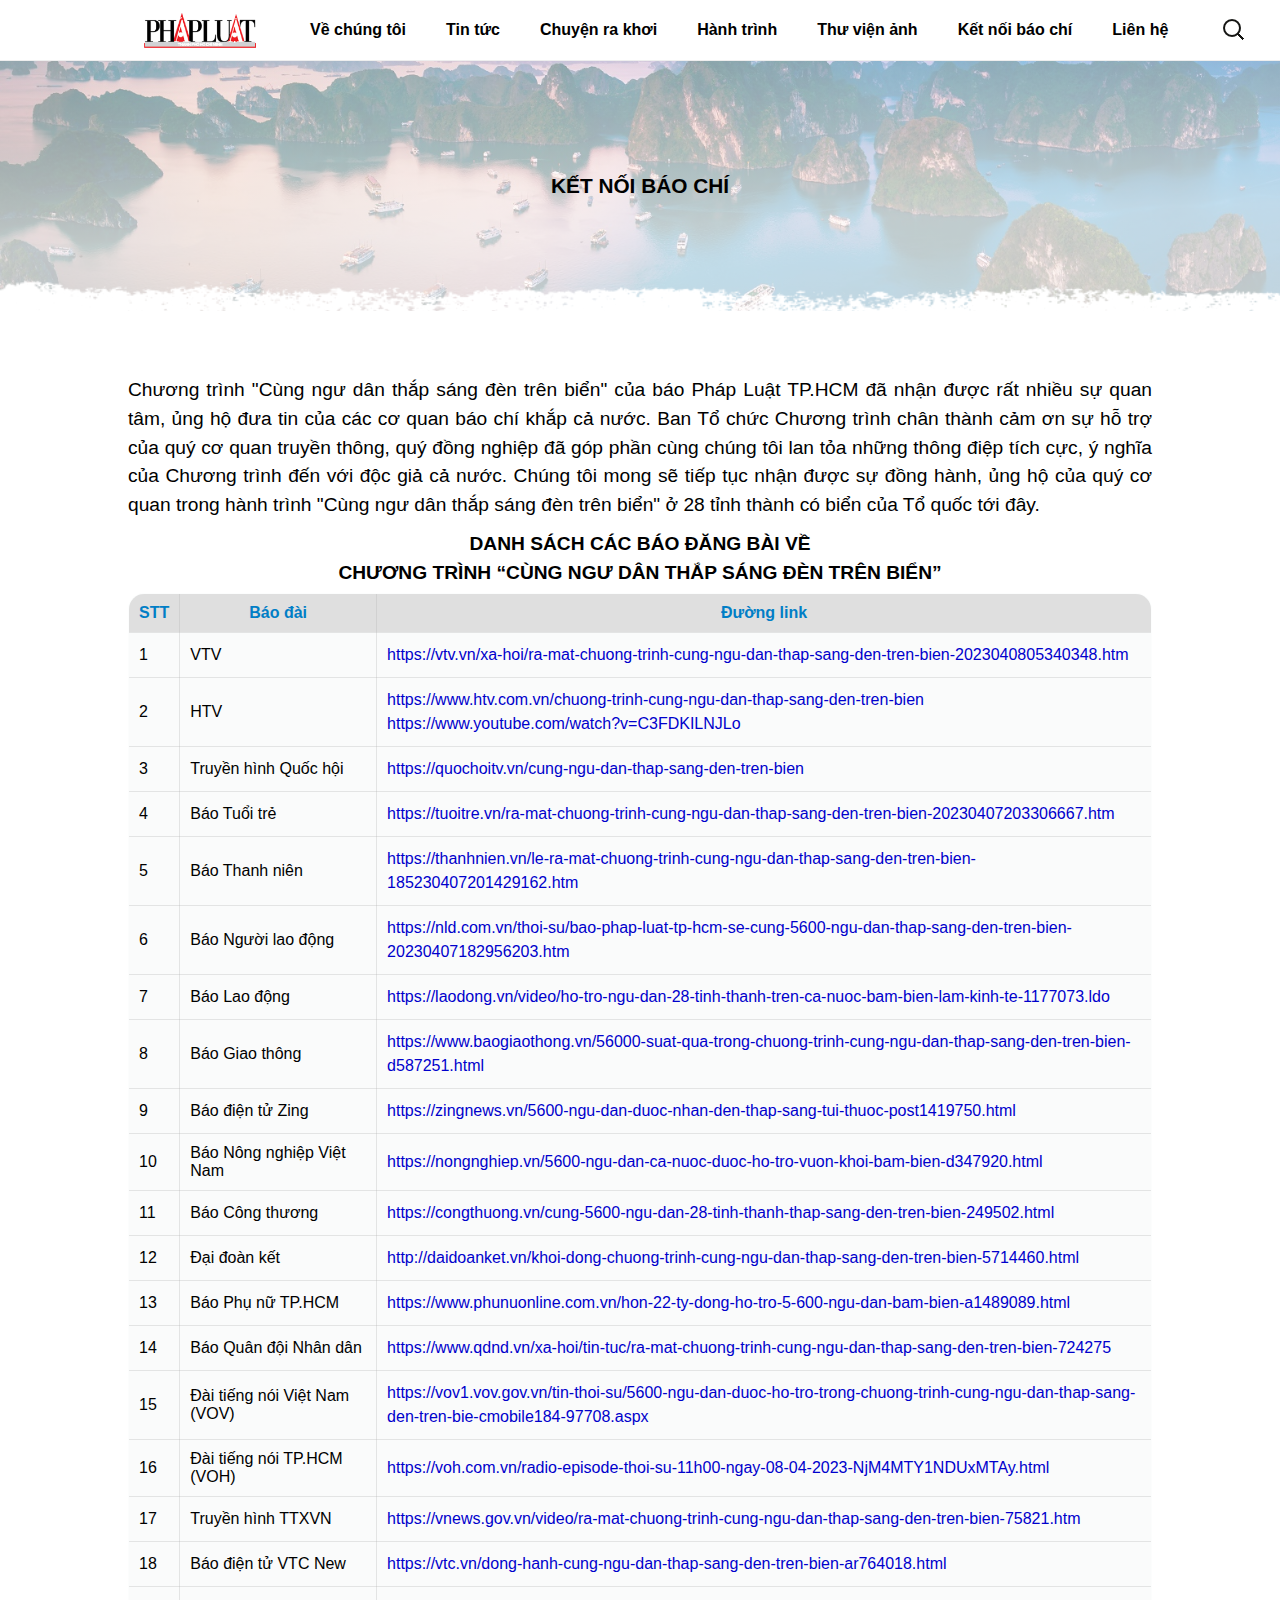
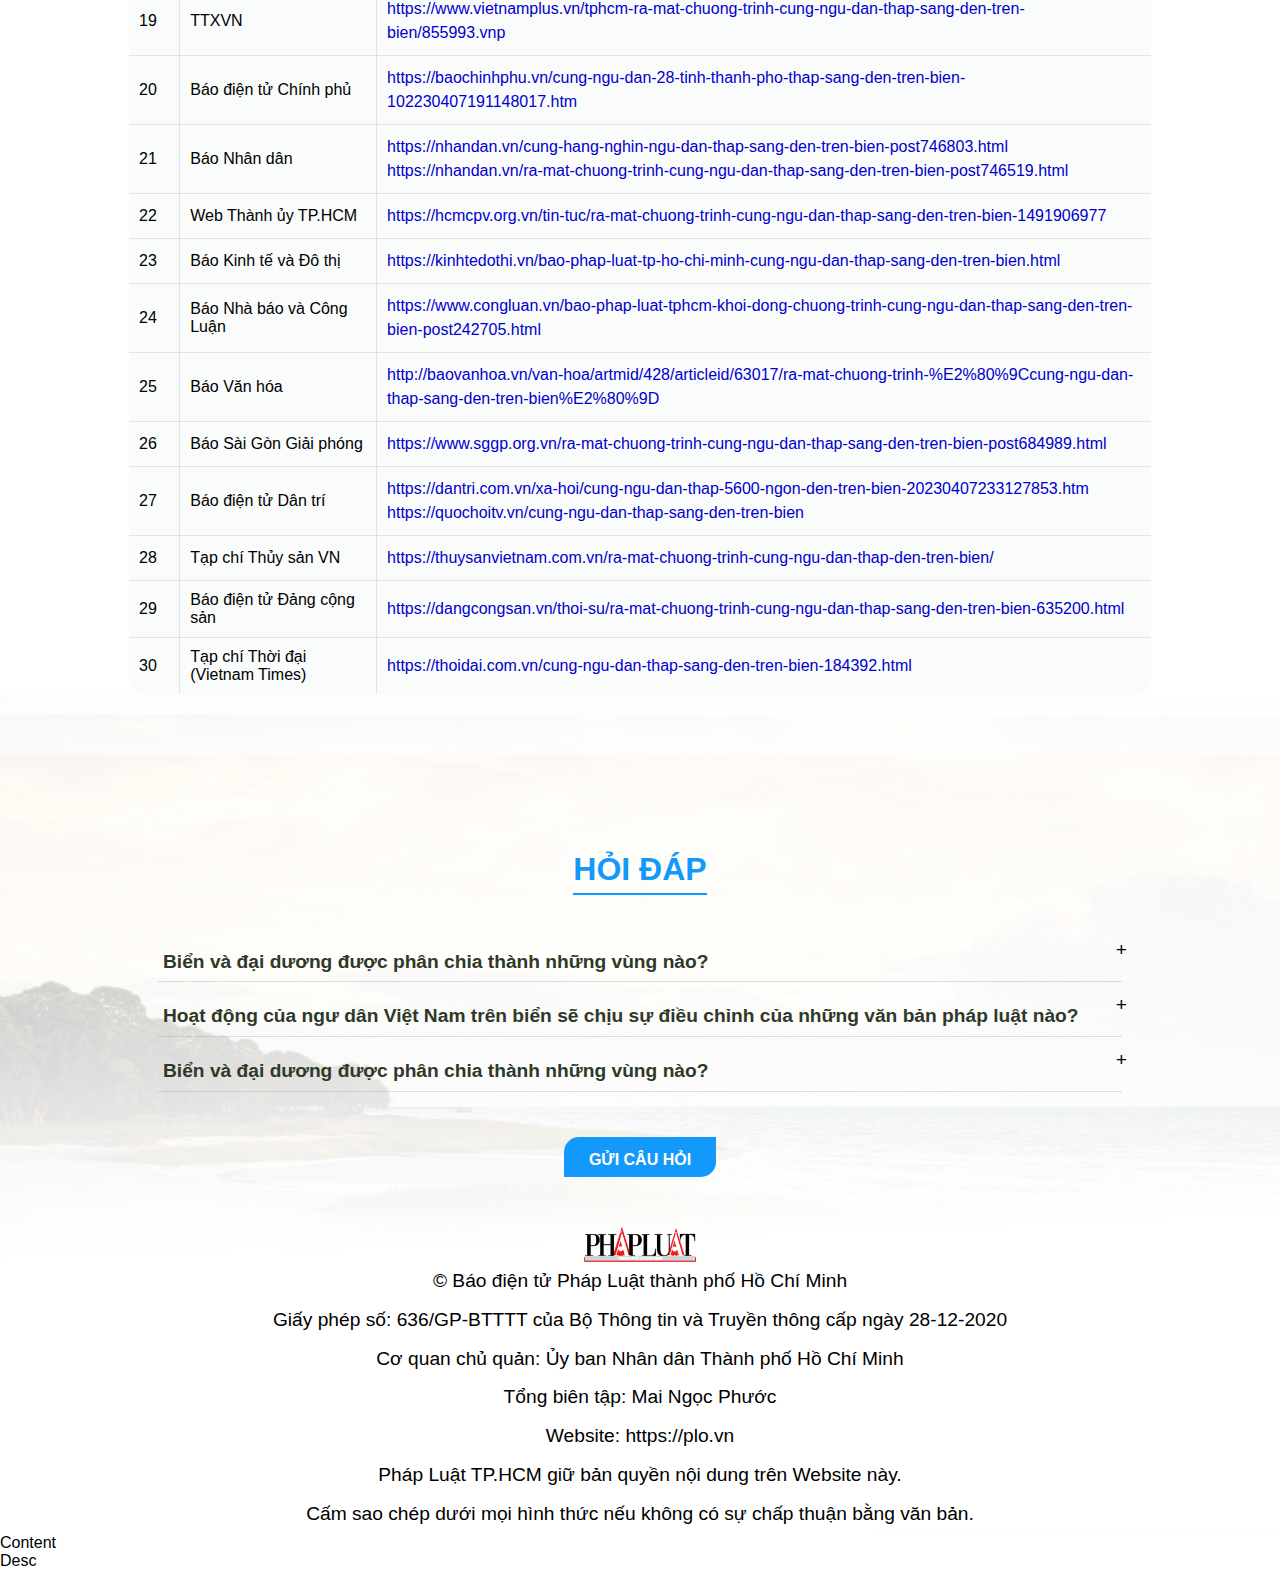
==== commit e5132126: "add" ====
--- a/ket-noi-bao-chi.html
+++ b/ket-noi-bao-chi.html
@@ -7,7 +7,7 @@
     <title>Document</title>
     <link rel="stylesheet" href="css/main.css" />
     <link rel="stylesheet" href="css/style.css" />
-    <link rel="stylesheet" href="css/updatecn.css" />
+    <link rel="stylesheet" href="css/addnew.css" />
     <link rel="stylesheet" href="css/update.css" />
   </head>
   <body>
@@ -183,7 +183,7 @@
     </div>
     <div class="wrap-connectnew">
       <div class="container">
-        <div class="box-connect">
+        <div class="box-table">
           <div class="dest-text">
             <p>
               Chương trình "Cùng ngư dân thắp sáng đèn trên biển" của báo Pháp Luật TP.HCM đã nhận được rất nhiều sự quan tâm, ủng hộ
@@ -303,8 +303,8 @@
                 <td>
                   <a
                     href="https://zingnews.vn/5600-ngu-dan-duoc-nhan-den-thap-sang-tui-thuoc-post1419750.html
-
-                  "
+  
+                    "
                     target="_blank"
                   >
                     https://zingnews.vn/5600-ngu-dan-duoc-nhan-den-thap-sang-tui-thuoc-post1419750.html
--- a/css/addnew.css
+++ b/css/addnew.css
@@ -0,0 +1,94 @@
+.box-table {
+  width: 80%;
+  margin: auto;
+  padding: 20px 0px;
+}
+.wrap-connectnew .dest-text p {
+  text-align: justify;
+}
+.wrap-connectnew .box-connectnew a {
+  color: #0000cc;
+}
+.wrap-connectnew .box-connectnew p {
+  text-align: center;
+}
+
+table {
+  width: 100%;
+  border-collapse: collapse;
+  border-radius: 1em;
+  overflow: hidden;
+}
+table,
+td,
+th {
+  border: 1px solid #b5b5b551;
+  background: #f5f7f745;
+}
+table th {
+  text-align: center;
+  background: #9c9e9e4e;
+  color: #017ec6;
+}
+table td,
+table th {
+  padding: 10px;
+}
+
+header nav ul ul {
+  display: none !important;
+}
+@media (max-width: 1024px) {
+  .menu-mobile {
+    display: block;
+  }
+  header .navigation {
+    display: none;
+  }
+}
+@media (max-width: 767px) {
+  .box-table {
+    width: 90%;
+    margin: auto;
+  }
+  td,
+  th {
+    padding: 8px !important;
+  }
+  table td:first-child {
+    display: none;
+  }
+  table th:first-child {
+    display: none;
+  }
+  table td:nth-child(2) {
+    text-align: center;
+  }
+}
+@media (max-width: 480px) {
+  .box-table {
+    width: 100%;
+    margin: auto;
+  }
+}
+
+@media screen and (max-width: 420px) {
+  table th {
+    width: 200px;
+  }
+  table tr {
+    border-bottom: 3px solid #ddd;
+    display: block;
+    margin-bottom: 5px;
+  }
+
+  table td {
+    border-bottom: 1px solid #ddd;
+    display: block;
+    font-size: 1rem;
+  }
+
+  table td:last-child {
+    border-bottom: 0;
+  }
+}
